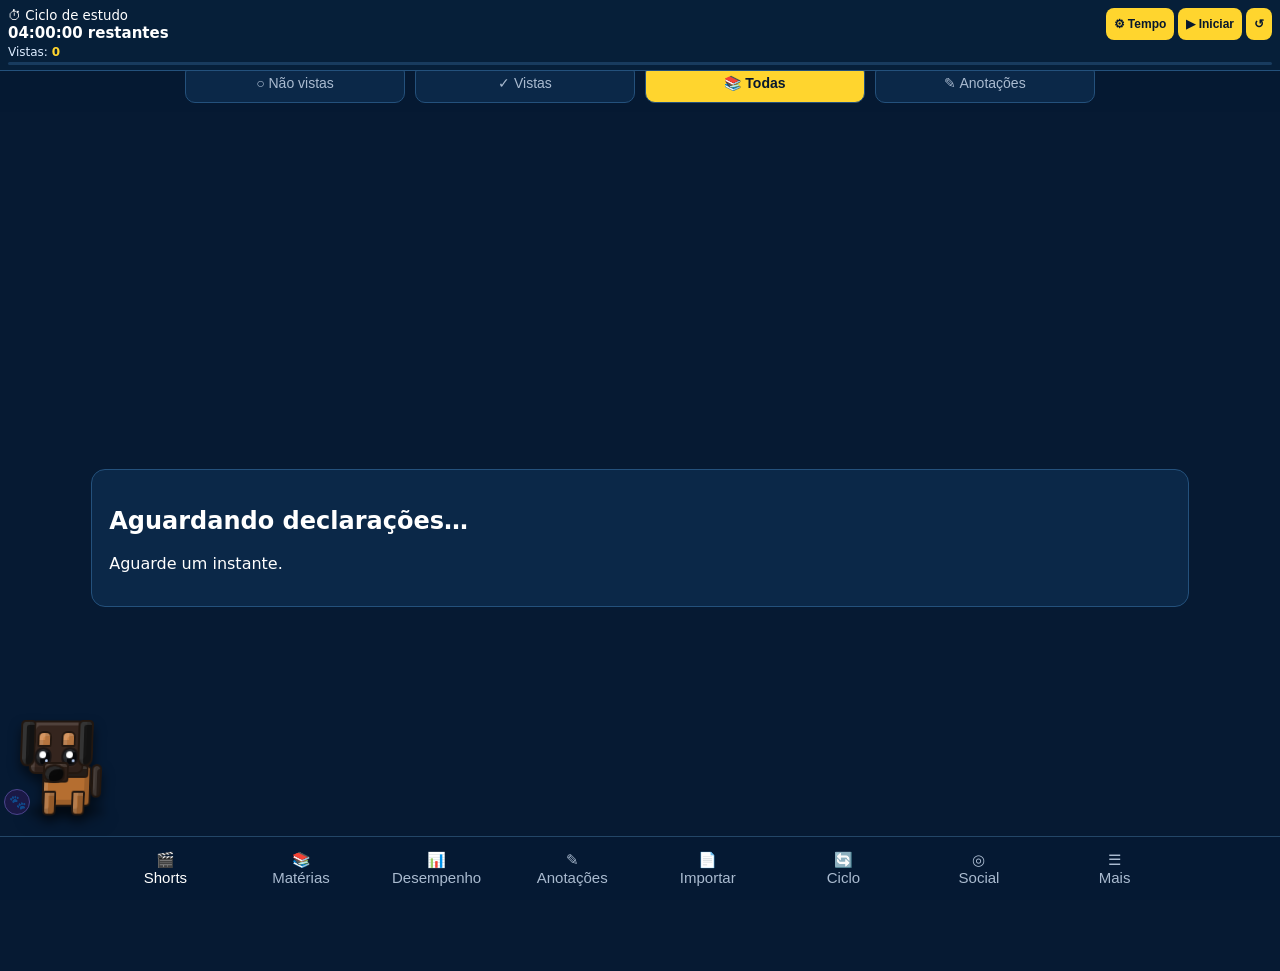
==== index.html @ 4db8ea78 "Ativa mascote animado V99 na Roleta" ====
<!doctype html><html lang="pt-BR"><head><meta charset="utf-8"><meta name="viewport" content="width=device-width,initial-scale=1"><meta name="theme-color" content="#071a33"><link rel="manifest" href="manifest.webmanifest?v=46"><link rel="icon" href="icon-192.svg" type="image/svg+xml"><link rel="apple-touch-icon" href="icon-192.svg"><title>Roleta dos Preguiçosos</title><style>*{box-sizing:border-box}body{margin:0;background:#020b17;color:#fff;font:15px system-ui}.app{max-width:560px;margin:auto;min-height:100vh;background:#061a33}.top{position:fixed;z-index:3;top:0;width:min(560px,100%);padding:15px;background:#061a33ee;display:flex;justify-content:space-between}.top b{color:#ffd52e}.top small{text-align:right}.feed{height:100vh;overflow:hidden;overscroll-behavior:contain;touch-action:pan-y}.q{min-height:100vh;padding:92px 18px 76px;display:flex;flex-direction:column;justify-content:center}.tag{color:#75c9ff;font-weight:800;font-size:12px}.topic{color:#aabbd0;margin:6px 0 18px}.q h1{font-size:17px;line-height:1.34;max-height:42vh;overflow:auto}.opt,.card{border-radius:14px}.opt{border:1px solid #24517c;background:#0b2848;color:#fff;padding:13px;text-align:left;margin:5px 0}.opt.ok{background:#0d6b46!important;border:2px solid #43e09d}.opt.no{background:#7a2635!important;border:2px solid #ff7188}.feedback{margin-top:10px;background:#0d2948;padding:12px;border-radius:14px;max-height:25vh;overflow:auto}.star{background:none;border:0;color:#ffd52e;margin-top:8px}.panel{padding:75px 16px 85px}.card{background:#0b2848;border:1px solid #24517c;padding:14px;margin:10px 0}.grid{display:grid;grid-template-columns:1fr 1fr;gap:10px}.metric strong{font-size:24px;display:block}.hidden{display:none!important}.feedfilter{position:fixed;z-index:3;top:48px;width:min(560px,100%);display:flex;gap:6px;padding:7px 12px;background:#061a33ee}.feedfilter button{flex:1;border:1px solid #24517c;background:#0b2848;color:#aabbd0;padding:8px 4px;border-radius:10px;font-size:12px}.feedfilter button.on{background:#ffd52e;color:#07182e;font-weight:900}.action{width:100%;border:1px solid #24517c;background:#0b2848;color:#fff;padding:13px;border-radius:12px;font-weight:700}nav{position:fixed;z-index:4;bottom:0;width:min(560px,100%);display:flex;justify-content:space-around;background:#061a33f5;border-top:1px solid #234667;padding:8px}nav button{background:none;border:0;color:#aabbd0;font-size:11px}nav button.on{color:#fff}#cycleTimerDone{display:none;position:fixed;inset:0;z-index:9999;background:rgba(0,8,18,.92);align-items:center;justify-content:center;padding:22px}#cycleTimerDone.show{display:flex}#cycleTimerDoneBox{width:min(440px,100%);background:#08233e;border:2px solid #43e09d;border-radius:20px;padding:26px 18px;text-align:center}.cycleFinalGrid{display:grid;grid-template-columns:repeat(3,1fr);gap:8px;margin:18px 0}.cycleFinalMetric{background:#0b2848;border:1px solid #24517c;border-radius:12px;padding:12px 5px}.cycleFinalMetric strong{display:block;font-size:25px;color:#ffd52e}.cycleFinalTime{margin:12px 0 20px;color:#dcecff}#cycleTimerDoneBox button{padding:12px 14px;margin:4px;border:0;border-radius:10px;background:#ffd52e;color:#07182e;font-weight:800}@media print{body{background:#fff;color:#000}.app>*{display:none!important}#printArea{display:block!important;background:#fff;color:#000;padding:20px}.print-q{break-inside:avoid;border-bottom:1px solid #aaa;padding:12px 0}}#legislacao{padding-bottom:130px!important}#legislacao .lei-check{appearance:none;-webkit-appearance:none;display:inline-grid;place-content:center;vertical-align:middle;width:29px;height:29px;min-width:29px;border:2px solid #ffd52e;border-radius:7px;background:#061a33;margin:0 10px 0 0;cursor:pointer}#legislacao .lei-check:checked{background:#ffd52e;border-color:#ffd52e}#legislacao .lei-check:checked:after{content:"✓";font-size:22px;font-weight:900;color:#061a33}#legislacao .card p{line-height:1.7;margin:17px 0}#importar input[type=file]{display:block;width:100%;padding:16px 8px;margin:16px 0;border:2px dashed #ffd52e;border-radius:10px;background:#0b2848;color:white}#importar button{padding:12px;margin:8px 5px 8px 0}#importar pre{max-height:300px;overflow:auto;overflow-wrap:anywhere}nav{overflow-x:auto}nav button{min-width:65px}#legislacao .lei-check{opacity:1!important;visibility:visible!important}</style><link rel="stylesheet" href="tablet.css?v=72"><style id="notes-layout-fix">#notesPanel{min-height:100dvh;padding-bottom:calc(115px + env(safe-area-inset-bottom,0px));overflow-x:hidden}#notesPanel .card{min-width:0;max-width:100%;overflow-wrap:anywhere;word-break:normal}#notesPanel .card p{max-width:100%;white-space:pre-wrap;overflow-wrap:anywhere;word-break:break-word}#notesPanel .card button{max-width:100%}.app>nav{position:fixed!important;bottom:0!important;z-index:120!important;display:flex!important;visibility:visible!important;left:max(0px,calc((100% - 560px)/2));width:min(560px,100%)!important;overflow-x:auto;overscroll-behavior-x:contain}#notesPanel.hidden{display:none!important}@media(min-width:700px){.app>nav{left:max(0px,calc((100% - 1000px)/2));width:min(1000px,100%)!important}}@media(min-width:1100px){.app>nav{left:0;width:100%!important}}@media(orientation:landscape) and (max-height:700px){.app>nav{left:0;width:100%!important}}</style><style>.short-header{display:flex;align-items:center;justify-content:space-between;gap:10px;flex-wrap:wrap}.short-header .visto-inline{position:fixed!important;right:max(22px,calc((100vw - 1000px)/2 + 22px));bottom:calc(135px + env(safe-area-inset-bottom,0px));z-index:130!important;width:76px!important;height:76px!important;min-width:76px!important;max-width:76px!important;padding:8px!important;margin:0!important;border-radius:50%!important;display:flex!important;align-items:center;justify-content:center;text-align:center;line-height:1.2;font-size:12px!important;flex-shrink:0;box-shadow:0 4px 18px #0009;background:#ffda42!important;color:#071b34!important;border:2px solid #f4c32a!important}.short-header .tag{min-width:0;overflow-wrap:anywhere}@media(max-width:420px){.short-header .visto-inline{min-width:76px!important;font-size:12px!important}}</style><style>#dailyGoalDashboard progress{accent-color:#ffdb43}#dailyGoalDashboard .action{margin-top:8px}#dailyGoalShort{display:none!important}</style><style>#socialArtificial{display:none!important}</style></head><body><div class="app"><div class="top"><b>ROLETA DOS PREGUIÇOSOS</b><small>ROLETA • V66<br><span id="totalQuestions">0 declarações</span></small></div><div id="feedFilter" class="feedfilter"><button id="fp" onclick="setFeedMode('pending')">○ Não vistas</button><button id="fr" onclick="setFeedMode('resolved')">✓ Vistas</button><button id="fa" class="on" onclick="setFeedMode('all')">📚 Todas</button><button id="frev" onclick="setFeedMode('review')">✎ Anotações</button></div><div id="dailyGoalShort" aria-live="polite"></div><main id="feed" class="feed"><section class="q"><div class="card"><h2>Aguardando documentos para o banco declarativo…</h2></div></section></main><section id="subjectsPanel" class="panel hidden"><h2>Matérias</h2></section><section id="stats" class="panel hidden"><h2>📊 Desempenho</h2><div id="dailyGoalDashboard" class="card"></div><div class="grid"><div class="card metric"><strong id="an">0</strong>vistas</div><div class="card metric"><strong id="ac">0</strong>declarações</div><div class="card metric"><strong id="rt">0%</strong>progresso</div><div class="card metric"><strong id="fv">0</strong>anotações</div></div><div class="card" id="bs"></div></section><section id="notesPanel" class="panel hidden"><h2>Anotações</h2><p id="notesCount"></p><button class="action" onclick="printShortNotes()">Imprimir anotações</button><div id="notesList"></div></section><section id="importar" class="panel hidden"><h2>Importar documentos</h2><p>Envie um PDF com texto selecionável, DOCX ou TXT. Confira antes de gerar os Shorts. Os dados permanecem neste aparelho.</p><input id="importFile" type="file" accept=".txt,.md,.docx,.pdf"><button class="action" onclick="previewImport()">Ler e conferir documento</button><p id="importStatus"></p><pre id="importPreview" style="white-space:pre-wrap"></pre><label><input id="importReplace" type="checkbox" checked> Substituir banco local</label><button id="importConfirm" class="action" onclick="confirmImport()" disabled>Confirmar e gerar Shorts</button><p id="importCount"></p><h3>PDFs e bancos importados</h3><div id="importBanks"></div><button onclick="clearLocalImports()">Excluir todas as importações locais</button></section><section id="legislacao" class="panel hidden"><h2>Ciclo de estudos</h2><div id="cycleEditor"></div></section><section id="socialPanel" class="panel hidden"><h2>Comunidade</h2><div id="socialRoot"></div></section><section id="more" class="panel hidden"><h2>☰ Mais</h2><div class="card"><b>ℹ️ Roleta dos Preguiçosos</b><p>Aplicativo de estudo em formato de Shorts.</p><p id="bankInfo">Carregando banco…</p></div></section><section id="printArea" class="hidden"></section><nav><button id="nf" class="on" onclick="tab('feed')">🎬<br>Shorts</button><button id="nsub" onclick="openSubjectDashboard()">📚<br>Matérias</button><button id="nst" onclick="tab('stats')">📊<br>Desempenho</button><button id="nnotes" onclick="tab('notesPanel')">✎<br>Anotações</button><button id="nimp" onclick="tab('importar')">📄<br>Importar</button><button id="nleg" onclick="tab('legislacao')">🔄<br>Ciclo</button><button id="nsocial" onclick="tab(&apos;socialPanel&apos;)">◎<br>Social</button><button id="nmo" onclick="tab('more')">☰<br>Mais</button></nav></div><div id="cycleTimerDone"><div id="cycleTimerDoneBox"><div style="font-size:50px">⏰</div><h2>TEMPO DO CICLO ENCERRADO</h2><div class="cycleFinalGrid"><div class="cycleFinalMetric"><strong id="cycleFinalResolved">0</strong>Marcadas</div><div class="cycleFinalMetric"><strong id="cycleFinalCorrect">0</strong>Vistas</div><div class="cycleFinalMetric"><strong id="cycleFinalWrong">0</strong>—</div></div><div class="cycleFinalTime">Tempo estudado: <b id="cycleFinalTime">00:00:00</b></div><button id="cycleTimerFinish">✓ Encerrar ciclo</button><button id="cycleTimerNew">▶ Novo ciclo</button></div></div><script>(function(){const flag='roleta-banco-declarativo-reset-20261013';try{if(localStorage.getItem(flag)==='1')return;for(const k of Object.keys(localStorage)){if(k.startsWith('sefaz-hipotetico-')||k==='roleta-vistos-v1')localStorage.removeItem(k)}localStorage.setItem(flag,'1')}catch(e){console.warn('Não foi possível zerar histórico local',e)}})();</script><script>const KEY='sefaz-hipotetico-state-v1';window.Q=[];function state(){try{return Object.assign({answers:{},fav:{}},JSON.parse(localStorage.getItem(KEY)||'{}'))}catch(e){return{answers:{},fav:{}}}}function save(s){localStorage.setItem(KEY,JSON.stringify(s))}function esc(s){return String(s||'').replace(/[&<>"']/g,c=>({'&':'&amp;','<':'&lt;','>':'&gt;','"':'&quot;',"'":'&#39;'}[c]))}function stats(){let s=state(),v={};try{v=JSON.parse(localStorage.getItem('roleta-vistos-v1')||'{}')}catch(_){}let n=Object.values(v).filter(Boolean).length;document.getElementById('an').textContent=n;document.getElementById('ac').textContent=window.Q.length;document.getElementById('rt').textContent=window.Q.length?Math.round(n/window.Q.length*100)+'%':'0%';document.getElementById('fv').textContent=Object.values(JSON.parse(localStorage.getItem('roleta-anotacoes-v1')||'{}')).filter(Boolean).length;window.drawDailyGoal?.();document.getElementById('bs').innerHTML='<b>Banco carregado nesta sessão</b><p>'+window.Q.length+' declarações carregadas.</p>'}function tab(id){const tabs={feed:'nf',stats:'nst',more:'nmo',subjectsPanel:'nsub',legislacao:'nleg',importar:'nimp',notesPanel:'nnotes',socialPanel:'nsocial'};if(!Object.hasOwn(tabs,id))return;for(const key of Object.keys(tabs))document.getElementById(key)?.classList.toggle('hidden',key!==id);document.getElementById('feedFilter')?.classList.toggle('hidden',id!=='feed');for(const [key,navId] of Object.entries(tabs))document.getElementById(navId)?.classList.toggle('on',key===id);document.querySelector('.app')?.setAttribute('data-active-tab',id);if(id==='stats')stats();if(id==='socialPanel')window.renderSocial?.();if(id==='legislacao')window.renderEditableCycle?.();if(id==='notesPanel')window.renderNotesTab?.()}async function ensureAllQuestions(){while(await window.loadMoreQuestionData?.()){}return window.Q||[]}async function printWrongQuestions(){const info=document.getElementById('wrongPrintInfo');if(info)info.textContent='Preparando questões erradas…';const all=await ensureAllQuestions(),s=state(),wrong=all.filter(q=>s.answers[String(q.id)]&&s.answers[String(q.id)].correct===false),area=document.getElementById('printArea');if(!area)return;if(!wrong.length){if(info)info.textContent='Nenhuma questão errada registrada.';return}area.innerHTML='<h1>Roleta dos Preguiçosos — Questões erradas</h1><p>Total: '+wrong.length+'</p>'+wrong.map((q,i)=>'<div class="print-q"><small>'+(i+1)+' • '+esc(q.s||q.subject||'')+'</small><h3>'+esc(q.q||q.question||'')+'</h3><p><b>Gabarito: '+(Boolean(q.a??q.answer)?'CERTO':'ERRADO')+'</b></p><p>'+esc(q.c||q.comment||'')+'</p></div>').join('');area.classList.remove('hidden');if(info)info.textContent=wrong.length+' questão(ões) errada(s) preparada(s).';setTimeout(()=>{window.print();area.classList.add('hidden')},50)}</script><script src="performance.js?v=89"></script><script src="notes-tab.js?v=85"></script><script src="import-storage.js?v=78"></script><script src="import-documents.js?v=87"></script><script src="sharded-bank.js?v=78"></script><script src="filter-visibility.js?v=11"></script><script src="cycle-timer.js?v=57"></script><script src="backup.js?v=57"></script><script src="offline.js?v=58"></script><script src="pwa.js?v=46"></script><script src="study-features.js?v=91"></script><script>window.addEventListener('DOMContentLoaded',()=>window.loadBank?.());</script><script>document.querySelectorAll('.lei-check').forEach(c=>{const k='roleta-lei-ok-'+c.dataset.lei;c.checked=localStorage.getItem(k)==='1';c.addEventListener('change',()=>{localStorage.setItem(k,c.checked?'1':'0');c.parentElement.style.opacity=c.checked?'.65':'1'});c.parentElement.style.opacity=c.checked?'.65':'1'});</script><script src="cycle-editor.js?v=93"></script><script src="social.js?v=94"></script><script src="ai-users.js?v=96"></script><script src="social-universe.js?v=98"></script><script src="mascot-3d.js?v=99"></script></body></html>
---- tablet.css ----
/* Otimização global do feed: questões fora da tela não precisam ser renderizadas imediatamente. */
.q{content-visibility:auto;contain-intrinsic-size:auto 100vh}
/* Layout tablet: regras abaixo só entram em telas >= 700px. O celular permanece intacto. */
@media (min-width:700px){
  body{font-size:16px}
  .app{max-width:1000px}
  .top,.feedfilter,nav{width:min(1000px,100%)}
  .top{padding:16px 22px;align-items:center}
  .top b{font-size:18px}
  .top small{font-size:14px}
  .feedfilter{top:54px;padding:9px 22px;gap:10px}
  .feedfilter button{padding:11px 10px;font-size:14px}
  .q{padding:132px 24px 98px;max-width:950px;margin:0 auto;justify-content:center}
  .q h1{font-size:27px;line-height:1.28;max-width:920px;margin-bottom:22px}
  .tag{font-size:14px}
  .topic{font-size:16px;margin-bottom:18px}
  .opt{padding:15px 18px;margin:7px 0;font-size:16px;line-height:1.32}
  .feedback{padding:17px 19px;font-size:16px;line-height:1.42}
  .star{font-size:15px;padding:10px}
  .panel{padding:82px 28px 100px;max-width:950px;margin:0 auto}
  .panel h2{font-size:27px}
  .card{padding:17px;margin:12px 0}
  .grid{gap:13px}
  input,textarea,select{padding:13px;font-size:16px}
  button.primary{padding:15px;font-size:16px}
  nav{padding:9px 18px}
  nav button{font-size:13px;min-width:72px;padding:5px 8px}
  .reaction{margin:7px 0 12px}
}
@media (min-width:1000px) and (orientation:landscape){
  .app{max-width:1080px}
  .top,.feedfilter,nav{width:min(1080px,100%)}
  .q{max-width:1020px;padding-left:28px;padding-right:28px}
  .panel{max-width:1020px}
  .q h1{font-size:28px;line-height:1.27;max-width:980px}
  .opt{font-size:16px;padding:14px 18px}
}

/* Layout horizontal para celular com PWA instalado. */
@media (orientation:landscape) and (max-height:600px){
  .app{max-width:none;width:100%;min-height:100dvh}
  .top,.feedfilter,nav{width:100%;max-width:none}
  .top{padding:5px 16px;min-height:35px;align-items:center}
  .top small{font-size:10px}
  .feedfilter{top:36px;padding:3px 12px}
  .feedfilter button{padding:5px 4px}
  .feed{height:100dvh}
  .q{min-height:100dvh;padding:76px 20px 48px;max-width:980px;margin:auto;justify-content:center}
  .q h1{font-size:clamp(15px,2.7vw,21px);line-height:1.25;max-height:30dvh;overflow:auto;margin:5px 0}
  .topic{margin:2px 0 5px}
  .opt{padding:7px 12px;margin:3px 0}
  .feedback{max-height:22dvh;padding:8px;overflow:auto}
  .panel{padding:65px 18px 60px;max-width:980px;margin:auto}
  nav{padding:3px 8px}
  nav button{font-size:10px}
  #simModal{padding:8px 18px!important}
  #simBody{max-width:850px!important;padding-top:0!important}
  #simBody h2{font-size:17px!important;margin:5px 0}
  #simBody .opt{display:inline-block;width:48%;margin-right:1%}
  #simBody .action{padding:8px}
  #simBody p{margin:6px 0}
}

/* Celular deitado: ocupar toda a area web, sem coluna estreita central. */
@media (orientation:landscape) and (max-height:700px){
 html,body{width:100%;margin:0;overflow-x:hidden}
 .app{width:100%!important;max-width:100%!important;margin:0!important;min-height:100dvh}
 .top,.feedfilter,nav{left:0!important;right:0!important;width:100%!important;max-width:100%!important}
 .q{width:100%!important;max-width:none!important;margin:0!important;padding-left:clamp(12px,2vw,28px)!important;padding-right:clamp(12px,2vw,28px)!important}
 .q h1{max-width:none!important}
 .panel{width:100%!important;max-width:none!important;margin:0!important;padding-left:clamp(12px,2vw,28px)!important;padding-right:clamp(12px,2vw,28px)!important}
 #cycleTimer{width:100%!important;max-width:none!important}
 #simBody{max-width:100%!important}
}

@media (orientation:landscape) and (max-height:700px){#cycleTimer{position:relative!important;top:auto!important}.top,.feedfilter{position:relative!important;top:auto!important}.feed{height:calc(100dvh - 180px)!important;min-height:130px}.q{height:100%!important;min-height:100%!important;overflow-y:auto!important;justify-content:flex-start!important;padding:10px 16px 75px!important}.q h1{font-size:17px!important;line-height:1.25!important;max-height:none!important;overflow:visible!important;margin:7px 0!important}.q .topic{font-size:13px!important;margin:3px 0!important}.q .opt{font-size:14px!important;padding:7px 12px!important;margin:3px 0!important}.q .feedback{font-size:13px!important;max-height:none!important;overflow:visible!important;padding:9px!important}.panel{padding:12px 16px 75px!important;max-height:calc(100dvh - 150px);overflow-y:auto}nav{z-index:100!important}}

/* Correcao de sobreposicao em tela horizontal */
@media (orientation:landscape) and (max-height:700px){.q{height:100dvh;overflow-y:auto!important;justify-content:flex-start!important;padding-top:100px!important;padding-bottom:75px!important}.q h1{font-size:16px!important;line-height:1.23!important;max-height:none!important;overflow:visible!important}.q .feedback{font-size:12px!important;max-height:none!important;overflow:visible!important}.q .opt{font-size:14px!important;padding:6px 10px!important}.q .topic{font-size:13px!important}}

/* V38: isolamento do feed, leitura dos comentarios e controles sem sobreposicao. */
@media (orientation:landscape) and (max-height:700px){.app{width:100%!important;max-width:none!important}.top{display:none!important}#cycleTimer{position:relative!important;top:auto!important;z-index:5!important}.feedfilter{position:relative!important;top:auto!important;z-index:4!important}.feed{height:calc(100dvh - 155px)!important;overflow:hidden!important}.q{height:100%!important;min-height:0!important;overflow-y:auto!important;overscroll-behavior:contain!important;touch-action:pan-y!important;justify-content:flex-start!important;padding:12px 16px 58px!important;content-visibility:visible!important}.q h1{font-size:16px!important;line-height:1.22!important;max-height:none!important;overflow:visible!important;margin:5px 0 8px!important}.q .feedback{font-size:12px!important;line-height:1.32!important;max-height:none!important;overflow:visible!important;padding:9px 12px!important}.q .topic{font-size:13px!important;margin:3px 0 7px!important}.q .opt{font-size:14px!important;padding:7px 12px!important;margin:3px 0!important}.panel{padding:12px 16px 65px!important;max-height:none!important;overflow-y:auto!important}nav{min-height:43px!important;z-index:100!important}}

@media (orientation:landscape) and (max-height:700px){.app>main.hidden,.app>section.hidden,#feedFilter.hidden{display:none!important}.q{height:100%!important;min-height:0!important;overflow-y:auto!important;padding:10px 14px 65px!important;justify-content:flex-start!important}.q h1{font-size:16px!important;max-height:none!important;overflow:visible!important}.q .feedback{font-size:12px!important;max-height:none!important;overflow:visible!important}.panel:not(.hidden){overflow-y:auto!important;max-height:calc(100dvh - 120px)!important}}

/* V45: layout integral em coluna vertical, inclusive tablets. */
.app{width:100%!important;max-width:560px!important;margin-inline:auto!important}.top,.feedfilter,nav{width:min(560px,100%)!important;max-width:560px!important}.video-scroll{width:100%!important}.video-short{width:100%!important;max-width:560px!important;margin-inline:auto!important}.video-short video{max-width:100%!important;object-fit:contain!important}@media(min-width:700px){.q,.panel{max-width:560px!important;margin-inline:auto!important}.q h1{font-size:20px!important}.opt{font-size:16px!important}}@media(orientation:landscape) and (max-height:700px){.app{max-width:560px!important}.top{display:flex!important;position:fixed!important}.feedfilter{position:fixed!important;top:48px!important}.feed{height:100dvh!important}.q{min-height:100dvh!important;height:100dvh!important;padding:95px 16px 75px!important}.panel{padding:75px 16px 85px!important;max-height:100dvh!important}#videosPanel{height:100dvh!important}}

/* V72: desktop amplo. Nao altera celular nem tablet estreito. */
@media (min-width:1100px) and (min-height:750px){
  html,body{width:100%;overflow-x:hidden}
  .app{width:100%!important;max-width:100%!important;margin:0!important;min-height:100vh}
  .top,.feedfilter,nav{width:100%!important;max-width:none!important;left:0;right:0}
  .top{padding-inline:clamp(24px,4vw,90px)}
  .feedfilter{justify-content:center;padding-inline:clamp(24px,4vw,90px)}
  .feedfilter button{flex:0 1 220px}
  .panel{width:calc(100% - 80px)!important;max-width:1500px!important;margin-inline:auto!important;padding:125px clamp(24px,3vw,60px) 120px!important}
  .panel .card{padding:24px}
  .panel .grid{grid-template-columns:repeat(3,minmax(0,1fr));gap:20px}
  .q{width:calc(100% - 80px)!important;max-width:1250px!important;margin-inline:auto!important;padding-inline:clamp(24px,4vw,70px)!important}
  .q h1{font-size:clamp(23px,2vw,32px)!important;max-width:none!important}
  nav{display:flex;justify-content:center;gap:clamp(16px,2vw,42px)}
  nav button{min-width:110px;font-size:15px}
  #cycleTimer{width:100%!important;max-width:none!important}
}
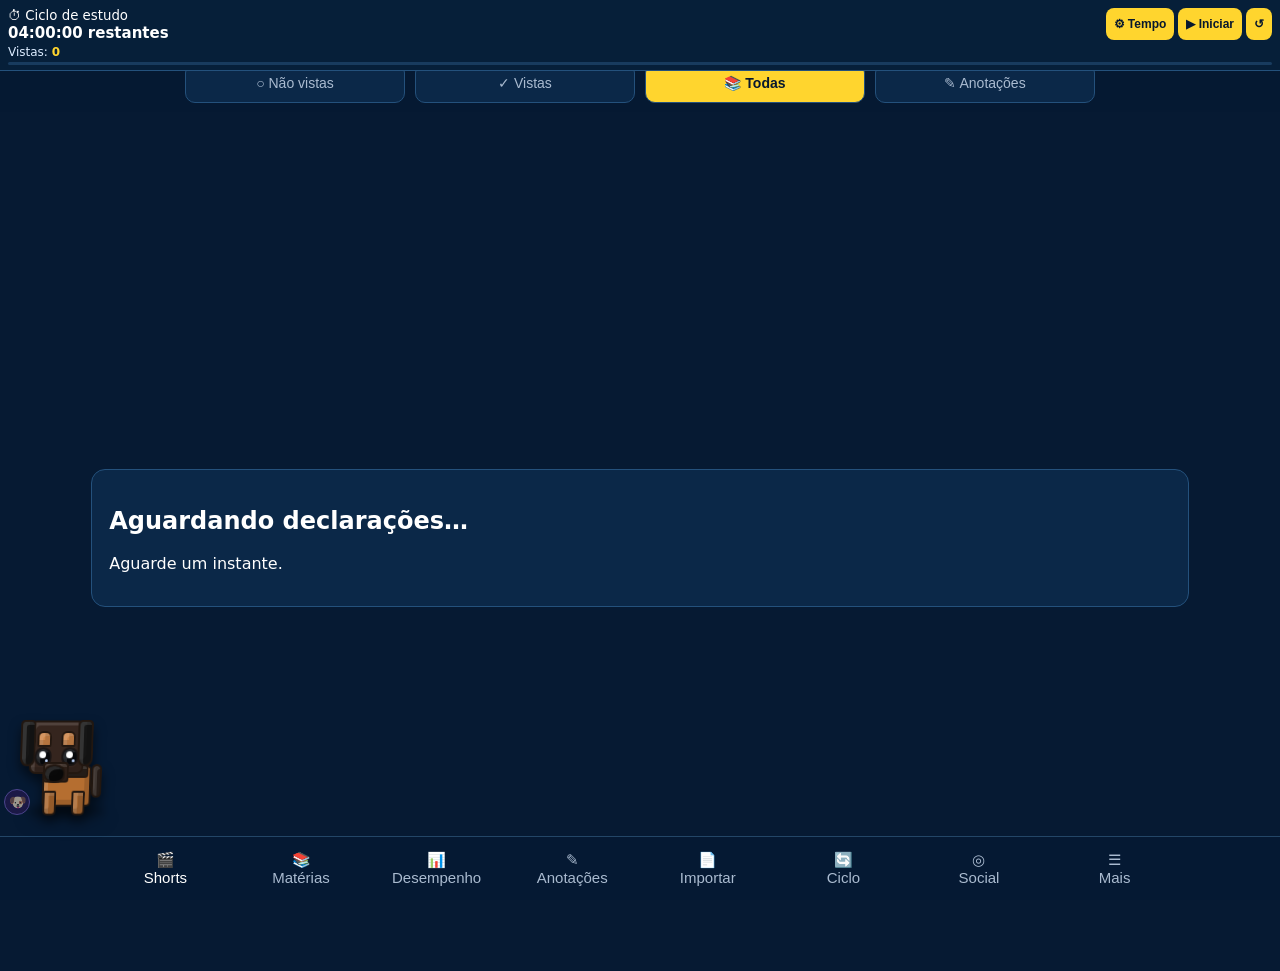
==== commit b8958006: "Forca recarga do mascote corrigido V100" ====
--- a/index.html
+++ b/index.html
@@ -1 +1 @@
-<!doctype html><html lang="pt-BR"><head><meta charset="utf-8"><meta name="viewport" content="width=device-width,initial-scale=1"><meta name="theme-color" content="#071a33"><link rel="manifest" href="manifest.webmanifest?v=46"><link rel="icon" href="icon-192.svg" type="image/svg+xml"><link rel="apple-touch-icon" href="icon-192.svg"><title>Roleta dos Preguiçosos</title><style>*{box-sizing:border-box}body{margin:0;background:#020b17;color:#fff;font:15px system-ui}.app{max-width:560px;margin:auto;min-height:100vh;background:#061a33}.top{position:fixed;z-index:3;top:0;width:min(560px,100%);padding:15px;background:#061a33ee;display:flex;justify-content:space-between}.top b{color:#ffd52e}.top small{text-align:right}.feed{height:100vh;overflow:hidden;overscroll-behavior:contain;touch-action:pan-y}.q{min-height:100vh;padding:92px 18px 76px;display:flex;flex-direction:column;justify-content:center}.tag{color:#75c9ff;font-weight:800;font-size:12px}.topic{color:#aabbd0;margin:6px 0 18px}.q h1{font-size:17px;line-height:1.34;max-height:42vh;overflow:auto}.opt,.card{border-radius:14px}.opt{border:1px solid #24517c;background:#0b2848;color:#fff;padding:13px;text-align:left;margin:5px 0}.opt.ok{background:#0d6b46!important;border:2px solid #43e09d}.opt.no{background:#7a2635!important;border:2px solid #ff7188}.feedback{margin-top:10px;background:#0d2948;padding:12px;border-radius:14px;max-height:25vh;overflow:auto}.star{background:none;border:0;color:#ffd52e;margin-top:8px}.panel{padding:75px 16px 85px}.card{background:#0b2848;border:1px solid #24517c;padding:14px;margin:10px 0}.grid{display:grid;grid-template-columns:1fr 1fr;gap:10px}.metric strong{font-size:24px;display:block}.hidden{display:none!important}.feedfilter{position:fixed;z-index:3;top:48px;width:min(560px,100%);display:flex;gap:6px;padding:7px 12px;background:#061a33ee}.feedfilter button{flex:1;border:1px solid #24517c;background:#0b2848;color:#aabbd0;padding:8px 4px;border-radius:10px;font-size:12px}.feedfilter button.on{background:#ffd52e;color:#07182e;font-weight:900}.action{width:100%;border:1px solid #24517c;background:#0b2848;color:#fff;padding:13px;border-radius:12px;font-weight:700}nav{position:fixed;z-index:4;bottom:0;width:min(560px,100%);display:flex;justify-content:space-around;background:#061a33f5;border-top:1px solid #234667;padding:8px}nav button{background:none;border:0;color:#aabbd0;font-size:11px}nav button.on{color:#fff}#cycleTimerDone{display:none;position:fixed;inset:0;z-index:9999;background:rgba(0,8,18,.92);align-items:center;justify-content:center;padding:22px}#cycleTimerDone.show{display:flex}#cycleTimerDoneBox{width:min(440px,100%);background:#08233e;border:2px solid #43e09d;border-radius:20px;padding:26px 18px;text-align:center}.cycleFinalGrid{display:grid;grid-template-columns:repeat(3,1fr);gap:8px;margin:18px 0}.cycleFinalMetric{background:#0b2848;border:1px solid #24517c;border-radius:12px;padding:12px 5px}.cycleFinalMetric strong{display:block;font-size:25px;color:#ffd52e}.cycleFinalTime{margin:12px 0 20px;color:#dcecff}#cycleTimerDoneBox button{padding:12px 14px;margin:4px;border:0;border-radius:10px;background:#ffd52e;color:#07182e;font-weight:800}@media print{body{background:#fff;color:#000}.app>*{display:none!important}#printArea{display:block!important;background:#fff;color:#000;padding:20px}.print-q{break-inside:avoid;border-bottom:1px solid #aaa;padding:12px 0}}#legislacao{padding-bottom:130px!important}#legislacao .lei-check{appearance:none;-webkit-appearance:none;display:inline-grid;place-content:center;vertical-align:middle;width:29px;height:29px;min-width:29px;border:2px solid #ffd52e;border-radius:7px;background:#061a33;margin:0 10px 0 0;cursor:pointer}#legislacao .lei-check:checked{background:#ffd52e;border-color:#ffd52e}#legislacao .lei-check:checked:after{content:"✓";font-size:22px;font-weight:900;color:#061a33}#legislacao .card p{line-height:1.7;margin:17px 0}#importar input[type=file]{display:block;width:100%;padding:16px 8px;margin:16px 0;border:2px dashed #ffd52e;border-radius:10px;background:#0b2848;color:white}#importar button{padding:12px;margin:8px 5px 8px 0}#importar pre{max-height:300px;overflow:auto;overflow-wrap:anywhere}nav{overflow-x:auto}nav button{min-width:65px}#legislacao .lei-check{opacity:1!important;visibility:visible!important}</style><link rel="stylesheet" href="tablet.css?v=72"><style id="notes-layout-fix">#notesPanel{min-height:100dvh;padding-bottom:calc(115px + env(safe-area-inset-bottom,0px));overflow-x:hidden}#notesPanel .card{min-width:0;max-width:100%;overflow-wrap:anywhere;word-break:normal}#notesPanel .card p{max-width:100%;white-space:pre-wrap;overflow-wrap:anywhere;word-break:break-word}#notesPanel .card button{max-width:100%}.app>nav{position:fixed!important;bottom:0!important;z-index:120!important;display:flex!important;visibility:visible!important;left:max(0px,calc((100% - 560px)/2));width:min(560px,100%)!important;overflow-x:auto;overscroll-behavior-x:contain}#notesPanel.hidden{display:none!important}@media(min-width:700px){.app>nav{left:max(0px,calc((100% - 1000px)/2));width:min(1000px,100%)!important}}@media(min-width:1100px){.app>nav{left:0;width:100%!important}}@media(orientation:landscape) and (max-height:700px){.app>nav{left:0;width:100%!important}}</style><style>.short-header{display:flex;align-items:center;justify-content:space-between;gap:10px;flex-wrap:wrap}.short-header .visto-inline{position:fixed!important;right:max(22px,calc((100vw - 1000px)/2 + 22px));bottom:calc(135px + env(safe-area-inset-bottom,0px));z-index:130!important;width:76px!important;height:76px!important;min-width:76px!important;max-width:76px!important;padding:8px!important;margin:0!important;border-radius:50%!important;display:flex!important;align-items:center;justify-content:center;text-align:center;line-height:1.2;font-size:12px!important;flex-shrink:0;box-shadow:0 4px 18px #0009;background:#ffda42!important;color:#071b34!important;border:2px solid #f4c32a!important}.short-header .tag{min-width:0;overflow-wrap:anywhere}@media(max-width:420px){.short-header .visto-inline{min-width:76px!important;font-size:12px!important}}</style><style>#dailyGoalDashboard progress{accent-color:#ffdb43}#dailyGoalDashboard .action{margin-top:8px}#dailyGoalShort{display:none!important}</style><style>#socialArtificial{display:none!important}</style></head><body><div class="app"><div class="top"><b>ROLETA DOS PREGUIÇOSOS</b><small>ROLETA • V66<br><span id="totalQuestions">0 declarações</span></small></div><div id="feedFilter" class="feedfilter"><button id="fp" onclick="setFeedMode('pending')">○ Não vistas</button><button id="fr" onclick="setFeedMode('resolved')">✓ Vistas</button><button id="fa" class="on" onclick="setFeedMode('all')">📚 Todas</button><button id="frev" onclick="setFeedMode('review')">✎ Anotações</button></div><div id="dailyGoalShort" aria-live="polite"></div><main id="feed" class="feed"><section class="q"><div class="card"><h2>Aguardando documentos para o banco declarativo…</h2></div></section></main><section id="subjectsPanel" class="panel hidden"><h2>Matérias</h2></section><section id="stats" class="panel hidden"><h2>📊 Desempenho</h2><div id="dailyGoalDashboard" class="card"></div><div class="grid"><div class="card metric"><strong id="an">0</strong>vistas</div><div class="card metric"><strong id="ac">0</strong>declarações</div><div class="card metric"><strong id="rt">0%</strong>progresso</div><div class="card metric"><strong id="fv">0</strong>anotações</div></div><div class="card" id="bs"></div></section><section id="notesPanel" class="panel hidden"><h2>Anotações</h2><p id="notesCount"></p><button class="action" onclick="printShortNotes()">Imprimir anotações</button><div id="notesList"></div></section><section id="importar" class="panel hidden"><h2>Importar documentos</h2><p>Envie um PDF com texto selecionável, DOCX ou TXT. Confira antes de gerar os Shorts. Os dados permanecem neste aparelho.</p><input id="importFile" type="file" accept=".txt,.md,.docx,.pdf"><button class="action" onclick="previewImport()">Ler e conferir documento</button><p id="importStatus"></p><pre id="importPreview" style="white-space:pre-wrap"></pre><label><input id="importReplace" type="checkbox" checked> Substituir banco local</label><button id="importConfirm" class="action" onclick="confirmImport()" disabled>Confirmar e gerar Shorts</button><p id="importCount"></p><h3>PDFs e bancos importados</h3><div id="importBanks"></div><button onclick="clearLocalImports()">Excluir todas as importações locais</button></section><section id="legislacao" class="panel hidden"><h2>Ciclo de estudos</h2><div id="cycleEditor"></div></section><section id="socialPanel" class="panel hidden"><h2>Comunidade</h2><div id="socialRoot"></div></section><section id="more" class="panel hidden"><h2>☰ Mais</h2><div class="card"><b>ℹ️ Roleta dos Preguiçosos</b><p>Aplicativo de estudo em formato de Shorts.</p><p id="bankInfo">Carregando banco…</p></div></section><section id="printArea" class="hidden"></section><nav><button id="nf" class="on" onclick="tab('feed')">🎬<br>Shorts</button><button id="nsub" onclick="openSubjectDashboard()">📚<br>Matérias</button><button id="nst" onclick="tab('stats')">📊<br>Desempenho</button><button id="nnotes" onclick="tab('notesPanel')">✎<br>Anotações</button><button id="nimp" onclick="tab('importar')">📄<br>Importar</button><button id="nleg" onclick="tab('legislacao')">🔄<br>Ciclo</button><button id="nsocial" onclick="tab(&apos;socialPanel&apos;)">◎<br>Social</button><button id="nmo" onclick="tab('more')">☰<br>Mais</button></nav></div><div id="cycleTimerDone"><div id="cycleTimerDoneBox"><div style="font-size:50px">⏰</div><h2>TEMPO DO CICLO ENCERRADO</h2><div class="cycleFinalGrid"><div class="cycleFinalMetric"><strong id="cycleFinalResolved">0</strong>Marcadas</div><div class="cycleFinalMetric"><strong id="cycleFinalCorrect">0</strong>Vistas</div><div class="cycleFinalMetric"><strong id="cycleFinalWrong">0</strong>—</div></div><div class="cycleFinalTime">Tempo estudado: <b id="cycleFinalTime">00:00:00</b></div><button id="cycleTimerFinish">✓ Encerrar ciclo</button><button id="cycleTimerNew">▶ Novo ciclo</button></div></div><script>(function(){const flag='roleta-banco-declarativo-reset-20261013';try{if(localStorage.getItem(flag)==='1')return;for(const k of Object.keys(localStorage)){if(k.startsWith('sefaz-hipotetico-')||k==='roleta-vistos-v1')localStorage.removeItem(k)}localStorage.setItem(flag,'1')}catch(e){console.warn('Não foi possível zerar histórico local',e)}})();</script><script>const KEY='sefaz-hipotetico-state-v1';window.Q=[];function state(){try{return Object.assign({answers:{},fav:{}},JSON.parse(localStorage.getItem(KEY)||'{}'))}catch(e){return{answers:{},fav:{}}}}function save(s){localStorage.setItem(KEY,JSON.stringify(s))}function esc(s){return String(s||'').replace(/[&<>"']/g,c=>({'&':'&amp;','<':'&lt;','>':'&gt;','"':'&quot;',"'":'&#39;'}[c]))}function stats(){let s=state(),v={};try{v=JSON.parse(localStorage.getItem('roleta-vistos-v1')||'{}')}catch(_){}let n=Object.values(v).filter(Boolean).length;document.getElementById('an').textContent=n;document.getElementById('ac').textContent=window.Q.length;document.getElementById('rt').textContent=window.Q.length?Math.round(n/window.Q.length*100)+'%':'0%';document.getElementById('fv').textContent=Object.values(JSON.parse(localStorage.getItem('roleta-anotacoes-v1')||'{}')).filter(Boolean).length;window.drawDailyGoal?.();document.getElementById('bs').innerHTML='<b>Banco carregado nesta sessão</b><p>'+window.Q.length+' declarações carregadas.</p>'}function tab(id){const tabs={feed:'nf',stats:'nst',more:'nmo',subjectsPanel:'nsub',legislacao:'nleg',importar:'nimp',notesPanel:'nnotes',socialPanel:'nsocial'};if(!Object.hasOwn(tabs,id))return;for(const key of Object.keys(tabs))document.getElementById(key)?.classList.toggle('hidden',key!==id);document.getElementById('feedFilter')?.classList.toggle('hidden',id!=='feed');for(const [key,navId] of Object.entries(tabs))document.getElementById(navId)?.classList.toggle('on',key===id);document.querySelector('.app')?.setAttribute('data-active-tab',id);if(id==='stats')stats();if(id==='socialPanel')window.renderSocial?.();if(id==='legislacao')window.renderEditableCycle?.();if(id==='notesPanel')window.renderNotesTab?.()}async function ensureAllQuestions(){while(await window.loadMoreQuestionData?.()){}return window.Q||[]}async function printWrongQuestions(){const info=document.getElementById('wrongPrintInfo');if(info)info.textContent='Preparando questões erradas…';const all=await ensureAllQuestions(),s=state(),wrong=all.filter(q=>s.answers[String(q.id)]&&s.answers[String(q.id)].correct===false),area=document.getElementById('printArea');if(!area)return;if(!wrong.length){if(info)info.textContent='Nenhuma questão errada registrada.';return}area.innerHTML='<h1>Roleta dos Preguiçosos — Questões erradas</h1><p>Total: '+wrong.length+'</p>'+wrong.map((q,i)=>'<div class="print-q"><small>'+(i+1)+' • '+esc(q.s||q.subject||'')+'</small><h3>'+esc(q.q||q.question||'')+'</h3><p><b>Gabarito: '+(Boolean(q.a??q.answer)?'CERTO':'ERRADO')+'</b></p><p>'+esc(q.c||q.comment||'')+'</p></div>').join('');area.classList.remove('hidden');if(info)info.textContent=wrong.length+' questão(ões) errada(s) preparada(s).';setTimeout(()=>{window.print();area.classList.add('hidden')},50)}</script><script src="performance.js?v=89"></script><script src="notes-tab.js?v=85"></script><script src="import-storage.js?v=78"></script><script src="import-documents.js?v=87"></script><script src="sharded-bank.js?v=78"></script><script src="filter-visibility.js?v=11"></script><script src="cycle-timer.js?v=57"></script><script src="backup.js?v=57"></script><script src="offline.js?v=58"></script><script src="pwa.js?v=46"></script><script src="study-features.js?v=91"></script><script>window.addEventListener('DOMContentLoaded',()=>window.loadBank?.());</script><script>document.querySelectorAll('.lei-check').forEach(c=>{const k='roleta-lei-ok-'+c.dataset.lei;c.checked=localStorage.getItem(k)==='1';c.addEventListener('change',()=>{localStorage.setItem(k,c.checked?'1':'0');c.parentElement.style.opacity=c.checked?'.65':'1'});c.parentElement.style.opacity=c.checked?'.65':'1'});</script><script src="cycle-editor.js?v=93"></script><script src="social.js?v=94"></script><script src="ai-users.js?v=96"></script><script src="social-universe.js?v=98"></script><script src="mascot-3d.js?v=99"></script></body></html>+<!doctype html><html lang="pt-BR"><head><meta charset="utf-8"><meta name="viewport" content="width=device-width,initial-scale=1"><meta name="theme-color" content="#071a33"><link rel="manifest" href="manifest.webmanifest?v=46"><link rel="icon" href="icon-192.svg" type="image/svg+xml"><link rel="apple-touch-icon" href="icon-192.svg"><title>Roleta dos Preguiçosos</title><style>*{box-sizing:border-box}body{margin:0;background:#020b17;color:#fff;font:15px system-ui}.app{max-width:560px;margin:auto;min-height:100vh;background:#061a33}.top{position:fixed;z-index:3;top:0;width:min(560px,100%);padding:15px;background:#061a33ee;display:flex;justify-content:space-between}.top b{color:#ffd52e}.top small{text-align:right}.feed{height:100vh;overflow:hidden;overscroll-behavior:contain;touch-action:pan-y}.q{min-height:100vh;padding:92px 18px 76px;display:flex;flex-direction:column;justify-content:center}.tag{color:#75c9ff;font-weight:800;font-size:12px}.topic{color:#aabbd0;margin:6px 0 18px}.q h1{font-size:17px;line-height:1.34;max-height:42vh;overflow:auto}.opt,.card{border-radius:14px}.opt{border:1px solid #24517c;background:#0b2848;color:#fff;padding:13px;text-align:left;margin:5px 0}.opt.ok{background:#0d6b46!important;border:2px solid #43e09d}.opt.no{background:#7a2635!important;border:2px solid #ff7188}.feedback{margin-top:10px;background:#0d2948;padding:12px;border-radius:14px;max-height:25vh;overflow:auto}.star{background:none;border:0;color:#ffd52e;margin-top:8px}.panel{padding:75px 16px 85px}.card{background:#0b2848;border:1px solid #24517c;padding:14px;margin:10px 0}.grid{display:grid;grid-template-columns:1fr 1fr;gap:10px}.metric strong{font-size:24px;display:block}.hidden{display:none!important}.feedfilter{position:fixed;z-index:3;top:48px;width:min(560px,100%);display:flex;gap:6px;padding:7px 12px;background:#061a33ee}.feedfilter button{flex:1;border:1px solid #24517c;background:#0b2848;color:#aabbd0;padding:8px 4px;border-radius:10px;font-size:12px}.feedfilter button.on{background:#ffd52e;color:#07182e;font-weight:900}.action{width:100%;border:1px solid #24517c;background:#0b2848;color:#fff;padding:13px;border-radius:12px;font-weight:700}nav{position:fixed;z-index:4;bottom:0;width:min(560px,100%);display:flex;justify-content:space-around;background:#061a33f5;border-top:1px solid #234667;padding:8px}nav button{background:none;border:0;color:#aabbd0;font-size:11px}nav button.on{color:#fff}#cycleTimerDone{display:none;position:fixed;inset:0;z-index:9999;background:rgba(0,8,18,.92);align-items:center;justify-content:center;padding:22px}#cycleTimerDone.show{display:flex}#cycleTimerDoneBox{width:min(440px,100%);background:#08233e;border:2px solid #43e09d;border-radius:20px;padding:26px 18px;text-align:center}.cycleFinalGrid{display:grid;grid-template-columns:repeat(3,1fr);gap:8px;margin:18px 0}.cycleFinalMetric{background:#0b2848;border:1px solid #24517c;border-radius:12px;padding:12px 5px}.cycleFinalMetric strong{display:block;font-size:25px;color:#ffd52e}.cycleFinalTime{margin:12px 0 20px;color:#dcecff}#cycleTimerDoneBox button{padding:12px 14px;margin:4px;border:0;border-radius:10px;background:#ffd52e;color:#07182e;font-weight:800}@media print{body{background:#fff;color:#000}.app>*{display:none!important}#printArea{display:block!important;background:#fff;color:#000;padding:20px}.print-q{break-inside:avoid;border-bottom:1px solid #aaa;padding:12px 0}}#legislacao{padding-bottom:130px!important}#legislacao .lei-check{appearance:none;-webkit-appearance:none;display:inline-grid;place-content:center;vertical-align:middle;width:29px;height:29px;min-width:29px;border:2px solid #ffd52e;border-radius:7px;background:#061a33;margin:0 10px 0 0;cursor:pointer}#legislacao .lei-check:checked{background:#ffd52e;border-color:#ffd52e}#legislacao .lei-check:checked:after{content:"✓";font-size:22px;font-weight:900;color:#061a33}#legislacao .card p{line-height:1.7;margin:17px 0}#importar input[type=file]{display:block;width:100%;padding:16px 8px;margin:16px 0;border:2px dashed #ffd52e;border-radius:10px;background:#0b2848;color:white}#importar button{padding:12px;margin:8px 5px 8px 0}#importar pre{max-height:300px;overflow:auto;overflow-wrap:anywhere}nav{overflow-x:auto}nav button{min-width:65px}#legislacao .lei-check{opacity:1!important;visibility:visible!important}</style><link rel="stylesheet" href="tablet.css?v=72"><style id="notes-layout-fix">#notesPanel{min-height:100dvh;padding-bottom:calc(115px + env(safe-area-inset-bottom,0px));overflow-x:hidden}#notesPanel .card{min-width:0;max-width:100%;overflow-wrap:anywhere;word-break:normal}#notesPanel .card p{max-width:100%;white-space:pre-wrap;overflow-wrap:anywhere;word-break:break-word}#notesPanel .card button{max-width:100%}.app>nav{position:fixed!important;bottom:0!important;z-index:120!important;display:flex!important;visibility:visible!important;left:max(0px,calc((100% - 560px)/2));width:min(560px,100%)!important;overflow-x:auto;overscroll-behavior-x:contain}#notesPanel.hidden{display:none!important}@media(min-width:700px){.app>nav{left:max(0px,calc((100% - 1000px)/2));width:min(1000px,100%)!important}}@media(min-width:1100px){.app>nav{left:0;width:100%!important}}@media(orientation:landscape) and (max-height:700px){.app>nav{left:0;width:100%!important}}</style><style>.short-header{display:flex;align-items:center;justify-content:space-between;gap:10px;flex-wrap:wrap}.short-header .visto-inline{position:fixed!important;right:max(22px,calc((100vw - 1000px)/2 + 22px));bottom:calc(135px + env(safe-area-inset-bottom,0px));z-index:130!important;width:76px!important;height:76px!important;min-width:76px!important;max-width:76px!important;padding:8px!important;margin:0!important;border-radius:50%!important;display:flex!important;align-items:center;justify-content:center;text-align:center;line-height:1.2;font-size:12px!important;flex-shrink:0;box-shadow:0 4px 18px #0009;background:#ffda42!important;color:#071b34!important;border:2px solid #f4c32a!important}.short-header .tag{min-width:0;overflow-wrap:anywhere}@media(max-width:420px){.short-header .visto-inline{min-width:76px!important;font-size:12px!important}}</style><style>#dailyGoalDashboard progress{accent-color:#ffdb43}#dailyGoalDashboard .action{margin-top:8px}#dailyGoalShort{display:none!important}</style><style>#socialArtificial{display:none!important}</style></head><body><div class="app"><div class="top"><b>ROLETA DOS PREGUIÇOSOS</b><small>ROLETA • V66<br><span id="totalQuestions">0 declarações</span></small></div><div id="feedFilter" class="feedfilter"><button id="fp" onclick="setFeedMode('pending')">○ Não vistas</button><button id="fr" onclick="setFeedMode('resolved')">✓ Vistas</button><button id="fa" class="on" onclick="setFeedMode('all')">📚 Todas</button><button id="frev" onclick="setFeedMode('review')">✎ Anotações</button></div><div id="dailyGoalShort" aria-live="polite"></div><main id="feed" class="feed"><section class="q"><div class="card"><h2>Aguardando documentos para o banco declarativo…</h2></div></section></main><section id="subjectsPanel" class="panel hidden"><h2>Matérias</h2></section><section id="stats" class="panel hidden"><h2>📊 Desempenho</h2><div id="dailyGoalDashboard" class="card"></div><div class="grid"><div class="card metric"><strong id="an">0</strong>vistas</div><div class="card metric"><strong id="ac">0</strong>declarações</div><div class="card metric"><strong id="rt">0%</strong>progresso</div><div class="card metric"><strong id="fv">0</strong>anotações</div></div><div class="card" id="bs"></div></section><section id="notesPanel" class="panel hidden"><h2>Anotações</h2><p id="notesCount"></p><button class="action" onclick="printShortNotes()">Imprimir anotações</button><div id="notesList"></div></section><section id="importar" class="panel hidden"><h2>Importar documentos</h2><p>Envie um PDF com texto selecionável, DOCX ou TXT. Confira antes de gerar os Shorts. Os dados permanecem neste aparelho.</p><input id="importFile" type="file" accept=".txt,.md,.docx,.pdf"><button class="action" onclick="previewImport()">Ler e conferir documento</button><p id="importStatus"></p><pre id="importPreview" style="white-space:pre-wrap"></pre><label><input id="importReplace" type="checkbox" checked> Substituir banco local</label><button id="importConfirm" class="action" onclick="confirmImport()" disabled>Confirmar e gerar Shorts</button><p id="importCount"></p><h3>PDFs e bancos importados</h3><div id="importBanks"></div><button onclick="clearLocalImports()">Excluir todas as importações locais</button></section><section id="legislacao" class="panel hidden"><h2>Ciclo de estudos</h2><div id="cycleEditor"></div></section><section id="socialPanel" class="panel hidden"><h2>Comunidade</h2><div id="socialRoot"></div></section><section id="more" class="panel hidden"><h2>☰ Mais</h2><div class="card"><b>ℹ️ Roleta dos Preguiçosos</b><p>Aplicativo de estudo em formato de Shorts.</p><p id="bankInfo">Carregando banco…</p></div></section><section id="printArea" class="hidden"></section><nav><button id="nf" class="on" onclick="tab('feed')">🎬<br>Shorts</button><button id="nsub" onclick="openSubjectDashboard()">📚<br>Matérias</button><button id="nst" onclick="tab('stats')">📊<br>Desempenho</button><button id="nnotes" onclick="tab('notesPanel')">✎<br>Anotações</button><button id="nimp" onclick="tab('importar')">📄<br>Importar</button><button id="nleg" onclick="tab('legislacao')">🔄<br>Ciclo</button><button id="nsocial" onclick="tab(&apos;socialPanel&apos;)">◎<br>Social</button><button id="nmo" onclick="tab('more')">☰<br>Mais</button></nav></div><div id="cycleTimerDone"><div id="cycleTimerDoneBox"><div style="font-size:50px">⏰</div><h2>TEMPO DO CICLO ENCERRADO</h2><div class="cycleFinalGrid"><div class="cycleFinalMetric"><strong id="cycleFinalResolved">0</strong>Marcadas</div><div class="cycleFinalMetric"><strong id="cycleFinalCorrect">0</strong>Vistas</div><div class="cycleFinalMetric"><strong id="cycleFinalWrong">0</strong>—</div></div><div class="cycleFinalTime">Tempo estudado: <b id="cycleFinalTime">00:00:00</b></div><button id="cycleTimerFinish">✓ Encerrar ciclo</button><button id="cycleTimerNew">▶ Novo ciclo</button></div></div><script>(function(){const flag='roleta-banco-declarativo-reset-20261013';try{if(localStorage.getItem(flag)==='1')return;for(const k of Object.keys(localStorage)){if(k.startsWith('sefaz-hipotetico-')||k==='roleta-vistos-v1')localStorage.removeItem(k)}localStorage.setItem(flag,'1')}catch(e){console.warn('Não foi possível zerar histórico local',e)}})();</script><script>const KEY='sefaz-hipotetico-state-v1';window.Q=[];function state(){try{return Object.assign({answers:{},fav:{}},JSON.parse(localStorage.getItem(KEY)||'{}'))}catch(e){return{answers:{},fav:{}}}}function save(s){localStorage.setItem(KEY,JSON.stringify(s))}function esc(s){return String(s||'').replace(/[&<>"']/g,c=>({'&':'&amp;','<':'&lt;','>':'&gt;','"':'&quot;',"'":'&#39;'}[c]))}function stats(){let s=state(),v={};try{v=JSON.parse(localStorage.getItem('roleta-vistos-v1')||'{}')}catch(_){}let n=Object.values(v).filter(Boolean).length;document.getElementById('an').textContent=n;document.getElementById('ac').textContent=window.Q.length;document.getElementById('rt').textContent=window.Q.length?Math.round(n/window.Q.length*100)+'%':'0%';document.getElementById('fv').textContent=Object.values(JSON.parse(localStorage.getItem('roleta-anotacoes-v1')||'{}')).filter(Boolean).length;window.drawDailyGoal?.();document.getElementById('bs').innerHTML='<b>Banco carregado nesta sessão</b><p>'+window.Q.length+' declarações carregadas.</p>'}function tab(id){const tabs={feed:'nf',stats:'nst',more:'nmo',subjectsPanel:'nsub',legislacao:'nleg',importar:'nimp',notesPanel:'nnotes',socialPanel:'nsocial'};if(!Object.hasOwn(tabs,id))return;for(const key of Object.keys(tabs))document.getElementById(key)?.classList.toggle('hidden',key!==id);document.getElementById('feedFilter')?.classList.toggle('hidden',id!=='feed');for(const [key,navId] of Object.entries(tabs))document.getElementById(navId)?.classList.toggle('on',key===id);document.querySelector('.app')?.setAttribute('data-active-tab',id);if(id==='stats')stats();if(id==='socialPanel')window.renderSocial?.();if(id==='legislacao')window.renderEditableCycle?.();if(id==='notesPanel')window.renderNotesTab?.()}async function ensureAllQuestions(){while(await window.loadMoreQuestionData?.()){}return window.Q||[]}async function printWrongQuestions(){const info=document.getElementById('wrongPrintInfo');if(info)info.textContent='Preparando questões erradas…';const all=await ensureAllQuestions(),s=state(),wrong=all.filter(q=>s.answers[String(q.id)]&&s.answers[String(q.id)].correct===false),area=document.getElementById('printArea');if(!area)return;if(!wrong.length){if(info)info.textContent='Nenhuma questão errada registrada.';return}area.innerHTML='<h1>Roleta dos Preguiçosos — Questões erradas</h1><p>Total: '+wrong.length+'</p>'+wrong.map((q,i)=>'<div class="print-q"><small>'+(i+1)+' • '+esc(q.s||q.subject||'')+'</small><h3>'+esc(q.q||q.question||'')+'</h3><p><b>Gabarito: '+(Boolean(q.a??q.answer)?'CERTO':'ERRADO')+'</b></p><p>'+esc(q.c||q.comment||'')+'</p></div>').join('');area.classList.remove('hidden');if(info)info.textContent=wrong.length+' questão(ões) errada(s) preparada(s).';setTimeout(()=>{window.print();area.classList.add('hidden')},50)}</script><script src="performance.js?v=89"></script><script src="notes-tab.js?v=85"></script><script src="import-storage.js?v=78"></script><script src="import-documents.js?v=87"></script><script src="sharded-bank.js?v=78"></script><script src="filter-visibility.js?v=11"></script><script src="cycle-timer.js?v=57"></script><script src="backup.js?v=57"></script><script src="offline.js?v=58"></script><script src="pwa.js?v=46"></script><script src="study-features.js?v=91"></script><script>window.addEventListener('DOMContentLoaded',()=>window.loadBank?.());</script><script>document.querySelectorAll('.lei-check').forEach(c=>{const k='roleta-lei-ok-'+c.dataset.lei;c.checked=localStorage.getItem(k)==='1';c.addEventListener('change',()=>{localStorage.setItem(k,c.checked?'1':'0');c.parentElement.style.opacity=c.checked?'.65':'1'});c.parentElement.style.opacity=c.checked?'.65':'1'});</script><script src="cycle-editor.js?v=93"></script><script src="social.js?v=94"></script><script src="ai-users.js?v=96"></script><script src="social-universe.js?v=98"></script><script src="mascot-3d.js?v=100"></script></body></html>
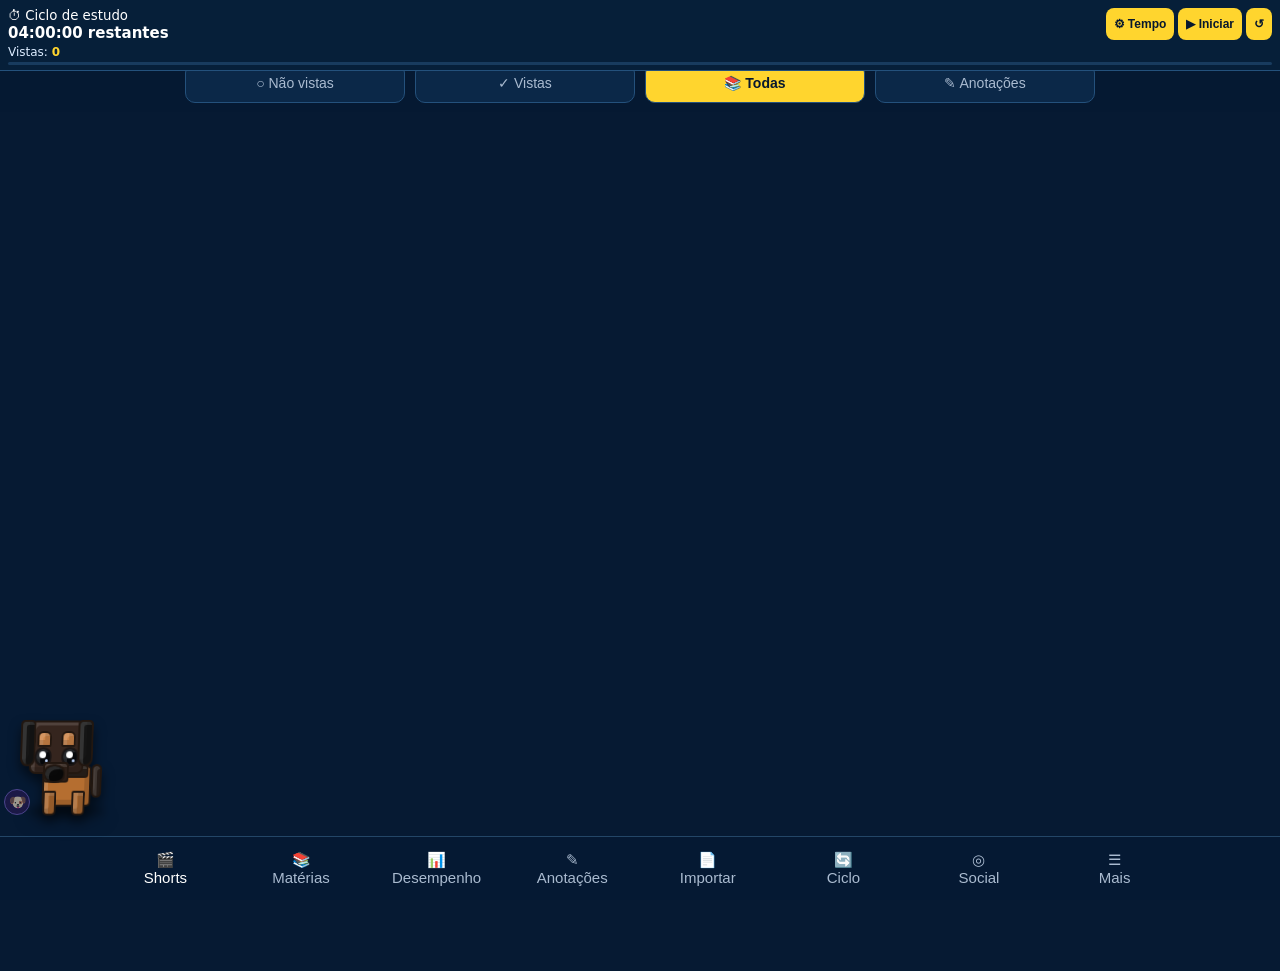
==== commit 37673029: "Ativa mascote faminto V102" ====
--- a/index.html
+++ b/index.html
@@ -1 +1 @@
-<!doctype html><html lang="pt-BR"><head><meta charset="utf-8"><meta name="viewport" content="width=device-width,initial-scale=1"><meta name="theme-color" content="#071a33"><link rel="manifest" href="manifest.webmanifest?v=46"><link rel="icon" href="icon-192.svg" type="image/svg+xml"><link rel="apple-touch-icon" href="icon-192.svg"><title>Roleta dos Preguiçosos</title><style>*{box-sizing:border-box}body{margin:0;background:#020b17;color:#fff;font:15px system-ui}.app{max-width:560px;margin:auto;min-height:100vh;background:#061a33}.top{position:fixed;z-index:3;top:0;width:min(560px,100%);padding:15px;background:#061a33ee;display:flex;justify-content:space-between}.top b{color:#ffd52e}.top small{text-align:right}.feed{height:100vh;overflow:hidden;overscroll-behavior:contain;touch-action:pan-y}.q{min-height:100vh;padding:92px 18px 76px;display:flex;flex-direction:column;justify-content:center}.tag{color:#75c9ff;font-weight:800;font-size:12px}.topic{color:#aabbd0;margin:6px 0 18px}.q h1{font-size:17px;line-height:1.34;max-height:42vh;overflow:auto}.opt,.card{border-radius:14px}.opt{border:1px solid #24517c;background:#0b2848;color:#fff;padding:13px;text-align:left;margin:5px 0}.opt.ok{background:#0d6b46!important;border:2px solid #43e09d}.opt.no{background:#7a2635!important;border:2px solid #ff7188}.feedback{margin-top:10px;background:#0d2948;padding:12px;border-radius:14px;max-height:25vh;overflow:auto}.star{background:none;border:0;color:#ffd52e;margin-top:8px}.panel{padding:75px 16px 85px}.card{background:#0b2848;border:1px solid #24517c;padding:14px;margin:10px 0}.grid{display:grid;grid-template-columns:1fr 1fr;gap:10px}.metric strong{font-size:24px;display:block}.hidden{display:none!important}.feedfilter{position:fixed;z-index:3;top:48px;width:min(560px,100%);display:flex;gap:6px;padding:7px 12px;background:#061a33ee}.feedfilter button{flex:1;border:1px solid #24517c;background:#0b2848;color:#aabbd0;padding:8px 4px;border-radius:10px;font-size:12px}.feedfilter button.on{background:#ffd52e;color:#07182e;font-weight:900}.action{width:100%;border:1px solid #24517c;background:#0b2848;color:#fff;padding:13px;border-radius:12px;font-weight:700}nav{position:fixed;z-index:4;bottom:0;width:min(560px,100%);display:flex;justify-content:space-around;background:#061a33f5;border-top:1px solid #234667;padding:8px}nav button{background:none;border:0;color:#aabbd0;font-size:11px}nav button.on{color:#fff}#cycleTimerDone{display:none;position:fixed;inset:0;z-index:9999;background:rgba(0,8,18,.92);align-items:center;justify-content:center;padding:22px}#cycleTimerDone.show{display:flex}#cycleTimerDoneBox{width:min(440px,100%);background:#08233e;border:2px solid #43e09d;border-radius:20px;padding:26px 18px;text-align:center}.cycleFinalGrid{display:grid;grid-template-columns:repeat(3,1fr);gap:8px;margin:18px 0}.cycleFinalMetric{background:#0b2848;border:1px solid #24517c;border-radius:12px;padding:12px 5px}.cycleFinalMetric strong{display:block;font-size:25px;color:#ffd52e}.cycleFinalTime{margin:12px 0 20px;color:#dcecff}#cycleTimerDoneBox button{padding:12px 14px;margin:4px;border:0;border-radius:10px;background:#ffd52e;color:#07182e;font-weight:800}@media print{body{background:#fff;color:#000}.app>*{display:none!important}#printArea{display:block!important;background:#fff;color:#000;padding:20px}.print-q{break-inside:avoid;border-bottom:1px solid #aaa;padding:12px 0}}#legislacao{padding-bottom:130px!important}#legislacao .lei-check{appearance:none;-webkit-appearance:none;display:inline-grid;place-content:center;vertical-align:middle;width:29px;height:29px;min-width:29px;border:2px solid #ffd52e;border-radius:7px;background:#061a33;margin:0 10px 0 0;cursor:pointer}#legislacao .lei-check:checked{background:#ffd52e;border-color:#ffd52e}#legislacao .lei-check:checked:after{content:"✓";font-size:22px;font-weight:900;color:#061a33}#legislacao .card p{line-height:1.7;margin:17px 0}#importar input[type=file]{display:block;width:100%;padding:16px 8px;margin:16px 0;border:2px dashed #ffd52e;border-radius:10px;background:#0b2848;color:white}#importar button{padding:12px;margin:8px 5px 8px 0}#importar pre{max-height:300px;overflow:auto;overflow-wrap:anywhere}nav{overflow-x:auto}nav button{min-width:65px}#legislacao .lei-check{opacity:1!important;visibility:visible!important}</style><link rel="stylesheet" href="tablet.css?v=72"><style id="notes-layout-fix">#notesPanel{min-height:100dvh;padding-bottom:calc(115px + env(safe-area-inset-bottom,0px));overflow-x:hidden}#notesPanel .card{min-width:0;max-width:100%;overflow-wrap:anywhere;word-break:normal}#notesPanel .card p{max-width:100%;white-space:pre-wrap;overflow-wrap:anywhere;word-break:break-word}#notesPanel .card button{max-width:100%}.app>nav{position:fixed!important;bottom:0!important;z-index:120!important;display:flex!important;visibility:visible!important;left:max(0px,calc((100% - 560px)/2));width:min(560px,100%)!important;overflow-x:auto;overscroll-behavior-x:contain}#notesPanel.hidden{display:none!important}@media(min-width:700px){.app>nav{left:max(0px,calc((100% - 1000px)/2));width:min(1000px,100%)!important}}@media(min-width:1100px){.app>nav{left:0;width:100%!important}}@media(orientation:landscape) and (max-height:700px){.app>nav{left:0;width:100%!important}}</style><style>.short-header{display:flex;align-items:center;justify-content:space-between;gap:10px;flex-wrap:wrap}.short-header .visto-inline{position:fixed!important;right:max(22px,calc((100vw - 1000px)/2 + 22px));bottom:calc(135px + env(safe-area-inset-bottom,0px));z-index:130!important;width:76px!important;height:76px!important;min-width:76px!important;max-width:76px!important;padding:8px!important;margin:0!important;border-radius:50%!important;display:flex!important;align-items:center;justify-content:center;text-align:center;line-height:1.2;font-size:12px!important;flex-shrink:0;box-shadow:0 4px 18px #0009;background:#ffda42!important;color:#071b34!important;border:2px solid #f4c32a!important}.short-header .tag{min-width:0;overflow-wrap:anywhere}@media(max-width:420px){.short-header .visto-inline{min-width:76px!important;font-size:12px!important}}</style><style>#dailyGoalDashboard progress{accent-color:#ffdb43}#dailyGoalDashboard .action{margin-top:8px}#dailyGoalShort{display:none!important}</style><style>#socialArtificial{display:none!important}</style></head><body><div class="app"><div class="top"><b>ROLETA DOS PREGUIÇOSOS</b><small>ROLETA • V66<br><span id="totalQuestions">0 declarações</span></small></div><div id="feedFilter" class="feedfilter"><button id="fp" onclick="setFeedMode('pending')">○ Não vistas</button><button id="fr" onclick="setFeedMode('resolved')">✓ Vistas</button><button id="fa" class="on" onclick="setFeedMode('all')">📚 Todas</button><button id="frev" onclick="setFeedMode('review')">✎ Anotações</button></div><div id="dailyGoalShort" aria-live="polite"></div><main id="feed" class="feed"><section class="q"><div class="card"><h2>Aguardando documentos para o banco declarativo…</h2></div></section></main><section id="subjectsPanel" class="panel hidden"><h2>Matérias</h2></section><section id="stats" class="panel hidden"><h2>📊 Desempenho</h2><div id="dailyGoalDashboard" class="card"></div><div class="grid"><div class="card metric"><strong id="an">0</strong>vistas</div><div class="card metric"><strong id="ac">0</strong>declarações</div><div class="card metric"><strong id="rt">0%</strong>progresso</div><div class="card metric"><strong id="fv">0</strong>anotações</div></div><div class="card" id="bs"></div></section><section id="notesPanel" class="panel hidden"><h2>Anotações</h2><p id="notesCount"></p><button class="action" onclick="printShortNotes()">Imprimir anotações</button><div id="notesList"></div></section><section id="importar" class="panel hidden"><h2>Importar documentos</h2><p>Envie um PDF com texto selecionável, DOCX ou TXT. Confira antes de gerar os Shorts. Os dados permanecem neste aparelho.</p><input id="importFile" type="file" accept=".txt,.md,.docx,.pdf"><button class="action" onclick="previewImport()">Ler e conferir documento</button><p id="importStatus"></p><pre id="importPreview" style="white-space:pre-wrap"></pre><label><input id="importReplace" type="checkbox" checked> Substituir banco local</label><button id="importConfirm" class="action" onclick="confirmImport()" disabled>Confirmar e gerar Shorts</button><p id="importCount"></p><h3>PDFs e bancos importados</h3><div id="importBanks"></div><button onclick="clearLocalImports()">Excluir todas as importações locais</button></section><section id="legislacao" class="panel hidden"><h2>Ciclo de estudos</h2><div id="cycleEditor"></div></section><section id="socialPanel" class="panel hidden"><h2>Comunidade</h2><div id="socialRoot"></div></section><section id="more" class="panel hidden"><h2>☰ Mais</h2><div class="card"><b>ℹ️ Roleta dos Preguiçosos</b><p>Aplicativo de estudo em formato de Shorts.</p><p id="bankInfo">Carregando banco…</p></div></section><section id="printArea" class="hidden"></section><nav><button id="nf" class="on" onclick="tab('feed')">🎬<br>Shorts</button><button id="nsub" onclick="openSubjectDashboard()">📚<br>Matérias</button><button id="nst" onclick="tab('stats')">📊<br>Desempenho</button><button id="nnotes" onclick="tab('notesPanel')">✎<br>Anotações</button><button id="nimp" onclick="tab('importar')">📄<br>Importar</button><button id="nleg" onclick="tab('legislacao')">🔄<br>Ciclo</button><button id="nsocial" onclick="tab(&apos;socialPanel&apos;)">◎<br>Social</button><button id="nmo" onclick="tab('more')">☰<br>Mais</button></nav></div><div id="cycleTimerDone"><div id="cycleTimerDoneBox"><div style="font-size:50px">⏰</div><h2>TEMPO DO CICLO ENCERRADO</h2><div class="cycleFinalGrid"><div class="cycleFinalMetric"><strong id="cycleFinalResolved">0</strong>Marcadas</div><div class="cycleFinalMetric"><strong id="cycleFinalCorrect">0</strong>Vistas</div><div class="cycleFinalMetric"><strong id="cycleFinalWrong">0</strong>—</div></div><div class="cycleFinalTime">Tempo estudado: <b id="cycleFinalTime">00:00:00</b></div><button id="cycleTimerFinish">✓ Encerrar ciclo</button><button id="cycleTimerNew">▶ Novo ciclo</button></div></div><script>(function(){const flag='roleta-banco-declarativo-reset-20261013';try{if(localStorage.getItem(flag)==='1')return;for(const k of Object.keys(localStorage)){if(k.startsWith('sefaz-hipotetico-')||k==='roleta-vistos-v1')localStorage.removeItem(k)}localStorage.setItem(flag,'1')}catch(e){console.warn('Não foi possível zerar histórico local',e)}})();</script><script>const KEY='sefaz-hipotetico-state-v1';window.Q=[];function state(){try{return Object.assign({answers:{},fav:{}},JSON.parse(localStorage.getItem(KEY)||'{}'))}catch(e){return{answers:{},fav:{}}}}function save(s){localStorage.setItem(KEY,JSON.stringify(s))}function esc(s){return String(s||'').replace(/[&<>"']/g,c=>({'&':'&amp;','<':'&lt;','>':'&gt;','"':'&quot;',"'":'&#39;'}[c]))}function stats(){let s=state(),v={};try{v=JSON.parse(localStorage.getItem('roleta-vistos-v1')||'{}')}catch(_){}let n=Object.values(v).filter(Boolean).length;document.getElementById('an').textContent=n;document.getElementById('ac').textContent=window.Q.length;document.getElementById('rt').textContent=window.Q.length?Math.round(n/window.Q.length*100)+'%':'0%';document.getElementById('fv').textContent=Object.values(JSON.parse(localStorage.getItem('roleta-anotacoes-v1')||'{}')).filter(Boolean).length;window.drawDailyGoal?.();document.getElementById('bs').innerHTML='<b>Banco carregado nesta sessão</b><p>'+window.Q.length+' declarações carregadas.</p>'}function tab(id){const tabs={feed:'nf',stats:'nst',more:'nmo',subjectsPanel:'nsub',legislacao:'nleg',importar:'nimp',notesPanel:'nnotes',socialPanel:'nsocial'};if(!Object.hasOwn(tabs,id))return;for(const key of Object.keys(tabs))document.getElementById(key)?.classList.toggle('hidden',key!==id);document.getElementById('feedFilter')?.classList.toggle('hidden',id!=='feed');for(const [key,navId] of Object.entries(tabs))document.getElementById(navId)?.classList.toggle('on',key===id);document.querySelector('.app')?.setAttribute('data-active-tab',id);if(id==='stats')stats();if(id==='socialPanel')window.renderSocial?.();if(id==='legislacao')window.renderEditableCycle?.();if(id==='notesPanel')window.renderNotesTab?.()}async function ensureAllQuestions(){while(await window.loadMoreQuestionData?.()){}return window.Q||[]}async function printWrongQuestions(){const info=document.getElementById('wrongPrintInfo');if(info)info.textContent='Preparando questões erradas…';const all=await ensureAllQuestions(),s=state(),wrong=all.filter(q=>s.answers[String(q.id)]&&s.answers[String(q.id)].correct===false),area=document.getElementById('printArea');if(!area)return;if(!wrong.length){if(info)info.textContent='Nenhuma questão errada registrada.';return}area.innerHTML='<h1>Roleta dos Preguiçosos — Questões erradas</h1><p>Total: '+wrong.length+'</p>'+wrong.map((q,i)=>'<div class="print-q"><small>'+(i+1)+' • '+esc(q.s||q.subject||'')+'</small><h3>'+esc(q.q||q.question||'')+'</h3><p><b>Gabarito: '+(Boolean(q.a??q.answer)?'CERTO':'ERRADO')+'</b></p><p>'+esc(q.c||q.comment||'')+'</p></div>').join('');area.classList.remove('hidden');if(info)info.textContent=wrong.length+' questão(ões) errada(s) preparada(s).';setTimeout(()=>{window.print();area.classList.add('hidden')},50)}</script><script src="performance.js?v=89"></script><script src="notes-tab.js?v=85"></script><script src="import-storage.js?v=78"></script><script src="import-documents.js?v=87"></script><script src="sharded-bank.js?v=78"></script><script src="filter-visibility.js?v=11"></script><script src="cycle-timer.js?v=57"></script><script src="backup.js?v=57"></script><script src="offline.js?v=58"></script><script src="pwa.js?v=46"></script><script src="study-features.js?v=91"></script><script>window.addEventListener('DOMContentLoaded',()=>window.loadBank?.());</script><script>document.querySelectorAll('.lei-check').forEach(c=>{const k='roleta-lei-ok-'+c.dataset.lei;c.checked=localStorage.getItem(k)==='1';c.addEventListener('change',()=>{localStorage.setItem(k,c.checked?'1':'0');c.parentElement.style.opacity=c.checked?'.65':'1'});c.parentElement.style.opacity=c.checked?'.65':'1'});</script><script src="cycle-editor.js?v=93"></script><script src="social.js?v=94"></script><script src="ai-users.js?v=96"></script><script src="social-universe.js?v=98"></script><script src="mascot-3d.js?v=100"></script></body></html>+<!doctype html><html lang="pt-BR"><head><meta charset="utf-8"><meta name="viewport" content="width=device-width,initial-scale=1"><meta name="theme-color" content="#071a33"><link rel="manifest" href="manifest.webmanifest?v=46"><link rel="icon" href="icon-192.svg" type="image/svg+xml"><link rel="apple-touch-icon" href="icon-192.svg"><title>Roleta dos Preguiçosos</title><style>*{box-sizing:border-box}body{margin:0;background:#020b17;color:#fff;font:15px system-ui}.app{max-width:560px;margin:auto;min-height:100vh;background:#061a33}.top{position:fixed;z-index:3;top:0;width:min(560px,100%);padding:15px;background:#061a33ee;display:flex;justify-content:space-between}.top b{color:#ffd52e}.top small{text-align:right}.feed{height:100vh;overflow:hidden;overscroll-behavior:contain;touch-action:pan-y}.q{min-height:100vh;padding:92px 18px 76px;display:flex;flex-direction:column;justify-content:center}.tag{color:#75c9ff;font-weight:800;font-size:12px}.topic{color:#aabbd0;margin:6px 0 18px}.q h1{font-size:17px;line-height:1.34;max-height:42vh;overflow:auto}.opt,.card{border-radius:14px}.opt{border:1px solid #24517c;background:#0b2848;color:#fff;padding:13px;text-align:left;margin:5px 0}.opt.ok{background:#0d6b46!important;border:2px solid #43e09d}.opt.no{background:#7a2635!important;border:2px solid #ff7188}.feedback{margin-top:10px;background:#0d2948;padding:12px;border-radius:14px;max-height:25vh;overflow:auto}.star{background:none;border:0;color:#ffd52e;margin-top:8px}.panel{padding:75px 16px 85px}.card{background:#0b2848;border:1px solid #24517c;padding:14px;margin:10px 0}.grid{display:grid;grid-template-columns:1fr 1fr;gap:10px}.metric strong{font-size:24px;display:block}.hidden{display:none!important}.feedfilter{position:fixed;z-index:3;top:48px;width:min(560px,100%);display:flex;gap:6px;padding:7px 12px;background:#061a33ee}.feedfilter button{flex:1;border:1px solid #24517c;background:#0b2848;color:#aabbd0;padding:8px 4px;border-radius:10px;font-size:12px}.feedfilter button.on{background:#ffd52e;color:#07182e;font-weight:900}.action{width:100%;border:1px solid #24517c;background:#0b2848;color:#fff;padding:13px;border-radius:12px;font-weight:700}nav{position:fixed;z-index:4;bottom:0;width:min(560px,100%);display:flex;justify-content:space-around;background:#061a33f5;border-top:1px solid #234667;padding:8px}nav button{background:none;border:0;color:#aabbd0;font-size:11px}nav button.on{color:#fff}#cycleTimerDone{display:none;position:fixed;inset:0;z-index:9999;background:rgba(0,8,18,.92);align-items:center;justify-content:center;padding:22px}#cycleTimerDone.show{display:flex}#cycleTimerDoneBox{width:min(440px,100%);background:#08233e;border:2px solid #43e09d;border-radius:20px;padding:26px 18px;text-align:center}.cycleFinalGrid{display:grid;grid-template-columns:repeat(3,1fr);gap:8px;margin:18px 0}.cycleFinalMetric{background:#0b2848;border:1px solid #24517c;border-radius:12px;padding:12px 5px}.cycleFinalMetric strong{display:block;font-size:25px;color:#ffd52e}.cycleFinalTime{margin:12px 0 20px;color:#dcecff}#cycleTimerDoneBox button{padding:12px 14px;margin:4px;border:0;border-radius:10px;background:#ffd52e;color:#07182e;font-weight:800}@media print{body{background:#fff;color:#000}.app>*{display:none!important}#printArea{display:block!important;background:#fff;color:#000;padding:20px}.print-q{break-inside:avoid;border-bottom:1px solid #aaa;padding:12px 0}}#legislacao{padding-bottom:130px!important}#legislacao .lei-check{appearance:none;-webkit-appearance:none;display:inline-grid;place-content:center;vertical-align:middle;width:29px;height:29px;min-width:29px;border:2px solid #ffd52e;border-radius:7px;background:#061a33;margin:0 10px 0 0;cursor:pointer}#legislacao .lei-check:checked{background:#ffd52e;border-color:#ffd52e}#legislacao .lei-check:checked:after{content:"✓";font-size:22px;font-weight:900;color:#061a33}#legislacao .card p{line-height:1.7;margin:17px 0}#importar input[type=file]{display:block;width:100%;padding:16px 8px;margin:16px 0;border:2px dashed #ffd52e;border-radius:10px;background:#0b2848;color:white}#importar button{padding:12px;margin:8px 5px 8px 0}#importar pre{max-height:300px;overflow:auto;overflow-wrap:anywhere}nav{overflow-x:auto}nav button{min-width:65px}#legislacao .lei-check{opacity:1!important;visibility:visible!important}</style><link rel="stylesheet" href="tablet.css?v=72"><style id="notes-layout-fix">#notesPanel{min-height:100dvh;padding-bottom:calc(115px + env(safe-area-inset-bottom,0px));overflow-x:hidden}#notesPanel .card{min-width:0;max-width:100%;overflow-wrap:anywhere;word-break:normal}#notesPanel .card p{max-width:100%;white-space:pre-wrap;overflow-wrap:anywhere;word-break:break-word}#notesPanel .card button{max-width:100%}.app>nav{position:fixed!important;bottom:0!important;z-index:120!important;display:flex!important;visibility:visible!important;left:max(0px,calc((100% - 560px)/2));width:min(560px,100%)!important;overflow-x:auto;overscroll-behavior-x:contain}#notesPanel.hidden{display:none!important}@media(min-width:700px){.app>nav{left:max(0px,calc((100% - 1000px)/2));width:min(1000px,100%)!important}}@media(min-width:1100px){.app>nav{left:0;width:100%!important}}@media(orientation:landscape) and (max-height:700px){.app>nav{left:0;width:100%!important}}</style><style>.short-header{display:flex;align-items:center;justify-content:space-between;gap:10px;flex-wrap:wrap}.short-header .visto-inline{position:fixed!important;right:max(22px,calc((100vw - 1000px)/2 + 22px));bottom:calc(135px + env(safe-area-inset-bottom,0px));z-index:130!important;width:76px!important;height:76px!important;min-width:76px!important;max-width:76px!important;padding:8px!important;margin:0!important;border-radius:50%!important;display:flex!important;align-items:center;justify-content:center;text-align:center;line-height:1.2;font-size:12px!important;flex-shrink:0;box-shadow:0 4px 18px #0009;background:#ffda42!important;color:#071b34!important;border:2px solid #f4c32a!important}.short-header .tag{min-width:0;overflow-wrap:anywhere}@media(max-width:420px){.short-header .visto-inline{min-width:76px!important;font-size:12px!important}}</style><style>#dailyGoalDashboard progress{accent-color:#ffdb43}#dailyGoalDashboard .action{margin-top:8px}#dailyGoalShort{display:none!important}</style><style>#socialArtificial{display:none!important}</style></head><body><div class="app"><div class="top"><b>ROLETA DOS PREGUIÇOSOS</b><small>ROLETA • V66<br><span id="totalQuestions">0 declarações</span></small></div><div id="feedFilter" class="feedfilter"><button id="fp" onclick="setFeedMode('pending')">○ Não vistas</button><button id="fr" onclick="setFeedMode('resolved')">✓ Vistas</button><button id="fa" class="on" onclick="setFeedMode('all')">📚 Todas</button><button id="frev" onclick="setFeedMode('review')">✎ Anotações</button></div><div id="dailyGoalShort" aria-live="polite"></div><main id="feed" class="feed"><section class="q"><div class="card"><h2>Aguardando documentos para o banco declarativo…</h2></div></section></main><section id="subjectsPanel" class="panel hidden"><h2>Matérias</h2></section><section id="stats" class="panel hidden"><h2>📊 Desempenho</h2><div id="dailyGoalDashboard" class="card"></div><div class="grid"><div class="card metric"><strong id="an">0</strong>vistas</div><div class="card metric"><strong id="ac">0</strong>declarações</div><div class="card metric"><strong id="rt">0%</strong>progresso</div><div class="card metric"><strong id="fv">0</strong>anotações</div></div><div class="card" id="bs"></div></section><section id="notesPanel" class="panel hidden"><h2>Anotações</h2><p id="notesCount"></p><button class="action" onclick="printShortNotes()">Imprimir anotações</button><div id="notesList"></div></section><section id="importar" class="panel hidden"><h2>Importar documentos</h2><p>Envie um PDF com texto selecionável, DOCX ou TXT. Confira antes de gerar os Shorts. Os dados permanecem neste aparelho.</p><input id="importFile" type="file" accept=".txt,.md,.docx,.pdf"><button class="action" onclick="previewImport()">Ler e conferir documento</button><p id="importStatus"></p><pre id="importPreview" style="white-space:pre-wrap"></pre><label><input id="importReplace" type="checkbox" checked> Substituir banco local</label><button id="importConfirm" class="action" onclick="confirmImport()" disabled>Confirmar e gerar Shorts</button><p id="importCount"></p><h3>PDFs e bancos importados</h3><div id="importBanks"></div><button onclick="clearLocalImports()">Excluir todas as importações locais</button></section><section id="legislacao" class="panel hidden"><h2>Ciclo de estudos</h2><div id="cycleEditor"></div></section><section id="socialPanel" class="panel hidden"><h2>Comunidade</h2><div id="socialRoot"></div></section><section id="more" class="panel hidden"><h2>☰ Mais</h2><div class="card"><b>ℹ️ Roleta dos Preguiçosos</b><p>Aplicativo de estudo em formato de Shorts.</p><p id="bankInfo">Carregando banco…</p></div></section><section id="printArea" class="hidden"></section><nav><button id="nf" class="on" onclick="tab('feed')">🎬<br>Shorts</button><button id="nsub" onclick="openSubjectDashboard()">📚<br>Matérias</button><button id="nst" onclick="tab('stats')">📊<br>Desempenho</button><button id="nnotes" onclick="tab('notesPanel')">✎<br>Anotações</button><button id="nimp" onclick="tab('importar')">📄<br>Importar</button><button id="nleg" onclick="tab('legislacao')">🔄<br>Ciclo</button><button id="nsocial" onclick="tab(&apos;socialPanel&apos;)">◎<br>Social</button><button id="nmo" onclick="tab('more')">☰<br>Mais</button></nav></div><div id="cycleTimerDone"><div id="cycleTimerDoneBox"><div style="font-size:50px">⏰</div><h2>TEMPO DO CICLO ENCERRADO</h2><div class="cycleFinalGrid"><div class="cycleFinalMetric"><strong id="cycleFinalResolved">0</strong>Marcadas</div><div class="cycleFinalMetric"><strong id="cycleFinalCorrect">0</strong>Vistas</div><div class="cycleFinalMetric"><strong id="cycleFinalWrong">0</strong>—</div></div><div class="cycleFinalTime">Tempo estudado: <b id="cycleFinalTime">00:00:00</b></div><button id="cycleTimerFinish">✓ Encerrar ciclo</button><button id="cycleTimerNew">▶ Novo ciclo</button></div></div><script>(function(){const flag='roleta-banco-declarativo-reset-20261013';try{if(localStorage.getItem(flag)==='1')return;for(const k of Object.keys(localStorage)){if(k.startsWith('sefaz-hipotetico-')||k==='roleta-vistos-v1')localStorage.removeItem(k)}localStorage.setItem(flag,'1')}catch(e){console.warn('Não foi possível zerar histórico local',e)}})();</script><script>const KEY='sefaz-hipotetico-state-v1';window.Q=[];function state(){try{return Object.assign({answers:{},fav:{}},JSON.parse(localStorage.getItem(KEY)||'{}'))}catch(e){return{answers:{},fav:{}}}}function save(s){localStorage.setItem(KEY,JSON.stringify(s))}function esc(s){return String(s||'').replace(/[&<>"']/g,c=>({'&':'&amp;','<':'&lt;','>':'&gt;','"':'&quot;',"'":'&#39;'}[c]))}function stats(){let s=state(),v={};try{v=JSON.parse(localStorage.getItem('roleta-vistos-v1')||'{}')}catch(_){}let n=Object.values(v).filter(Boolean).length;document.getElementById('an').textContent=n;document.getElementById('ac').textContent=window.Q.length;document.getElementById('rt').textContent=window.Q.length?Math.round(n/window.Q.length*100)+'%':'0%';document.getElementById('fv').textContent=Object.values(JSON.parse(localStorage.getItem('roleta-anotacoes-v1')||'{}')).filter(Boolean).length;window.drawDailyGoal?.();document.getElementById('bs').innerHTML='<b>Banco carregado nesta sessão</b><p>'+window.Q.length+' declarações carregadas.</p>'}function tab(id){const tabs={feed:'nf',stats:'nst',more:'nmo',subjectsPanel:'nsub',legislacao:'nleg',importar:'nimp',notesPanel:'nnotes',socialPanel:'nsocial'};if(!Object.hasOwn(tabs,id))return;for(const key of Object.keys(tabs))document.getElementById(key)?.classList.toggle('hidden',key!==id);document.getElementById('feedFilter')?.classList.toggle('hidden',id!=='feed');for(const [key,navId] of Object.entries(tabs))document.getElementById(navId)?.classList.toggle('on',key===id);document.querySelector('.app')?.setAttribute('data-active-tab',id);if(id==='stats')stats();if(id==='socialPanel')window.renderSocial?.();if(id==='legislacao')window.renderEditableCycle?.();if(id==='notesPanel')window.renderNotesTab?.()}async function ensureAllQuestions(){while(await window.loadMoreQuestionData?.()){}return window.Q||[]}async function printWrongQuestions(){const info=document.getElementById('wrongPrintInfo');if(info)info.textContent='Preparando questões erradas…';const all=await ensureAllQuestions(),s=state(),wrong=all.filter(q=>s.answers[String(q.id)]&&s.answers[String(q.id)].correct===false),area=document.getElementById('printArea');if(!area)return;if(!wrong.length){if(info)info.textContent='Nenhuma questão errada registrada.';return}area.innerHTML='<h1>Roleta dos Preguiçosos — Questões erradas</h1><p>Total: '+wrong.length+'</p>'+wrong.map((q,i)=>'<div class="print-q"><small>'+(i+1)+' • '+esc(q.s||q.subject||'')+'</small><h3>'+esc(q.q||q.question||'')+'</h3><p><b>Gabarito: '+(Boolean(q.a??q.answer)?'CERTO':'ERRADO')+'</b></p><p>'+esc(q.c||q.comment||'')+'</p></div>').join('');area.classList.remove('hidden');if(info)info.textContent=wrong.length+' questão(ões) errada(s) preparada(s).';setTimeout(()=>{window.print();area.classList.add('hidden')},50)}</script><script src="performance.js?v=89"></script><script src="notes-tab.js?v=85"></script><script src="import-storage.js?v=78"></script><script src="import-documents.js?v=87"></script><script src="sharded-bank.js?v=78"></script><script src="filter-visibility.js?v=11"></script><script src="cycle-timer.js?v=57"></script><script src="backup.js?v=57"></script><script src="offline.js?v=58"></script><script src="pwa.js?v=46"></script><script src="study-features.js?v=91"></script><script>window.addEventListener('DOMContentLoaded',()=>window.loadBank?.());</script><script>document.querySelectorAll('.lei-check').forEach(c=>{const k='roleta-lei-ok-'+c.dataset.lei;c.checked=localStorage.getItem(k)==='1';c.addEventListener('change',()=>{localStorage.setItem(k,c.checked?'1':'0');c.parentElement.style.opacity=c.checked?'.65':'1'});c.parentElement.style.opacity=c.checked?'.65':'1'});</script><script src="cycle-editor.js?v=93"></script><script src="social.js?v=94"></script><script src="ai-users.js?v=96"></script><script src="social-universe.js?v=98"></script><style>#mascotEmergency{position:fixed!important;z-index:2147483000!important;left:12px;bottom:105px;width:78px;height:86px;display:flex;flex-direction:column;align-items:center;justify-content:center;background:#2c1b45ee;border:2px solid #ffd52e;border-radius:17px;color:white;font:700 11px system-ui;box-shadow:0 4px 15px #0009;cursor:pointer}#mascotEmergency .face{font-size:43px;line-height:1.1;animation:mascotFallbackWalk 1s infinite alternate}@keyframes mascotFallbackWalk{to{transform:translateY(-8px) rotate(8deg)}}#mascotEmergency.mascot-ready{display:none!important}</style><div id="mascotEmergency" role="button" tabindex="0" aria-label="Mascote cachorrinho animado"><span class="face">🐶</span><span>Mascote</span></div><script>(function(){var b=document.getElementById('mascotEmergency');b.onclick=function(){b.querySelector('span:last-child').textContent='Quero questões! 🦴'};setInterval(function(){if(document.getElementById('mascot3d')&&document.getElementById('mascotToggle'))b.classList.add('mascot-ready')},1000)})();</script><script src="mascot-3d.js?v=102"></script></body></html>
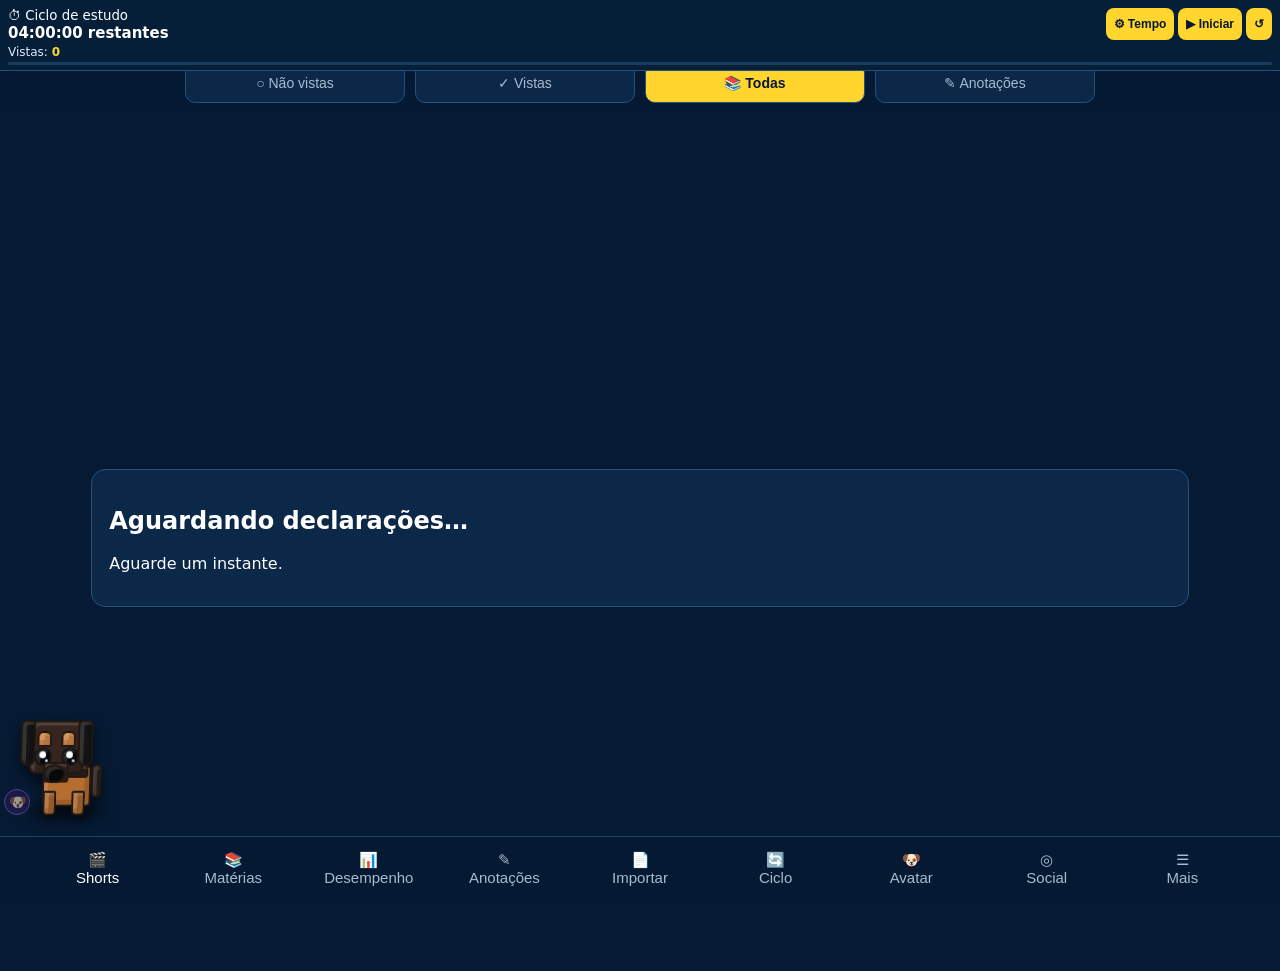
==== commit 18027069: "Cria aba Avatar e conecta evolucao ao desempenho da Roleta" ====
--- a/index.html
+++ b/index.html
@@ -1 +1 @@
-<!doctype html><html lang="pt-BR"><head><meta charset="utf-8"><meta name="viewport" content="width=device-width,initial-scale=1"><meta name="theme-color" content="#071a33"><link rel="manifest" href="manifest.webmanifest?v=46"><link rel="icon" href="icon-192.svg" type="image/svg+xml"><link rel="apple-touch-icon" href="icon-192.svg"><title>Roleta dos Preguiçosos</title><style>*{box-sizing:border-box}body{margin:0;background:#020b17;color:#fff;font:15px system-ui}.app{max-width:560px;margin:auto;min-height:100vh;background:#061a33}.top{position:fixed;z-index:3;top:0;width:min(560px,100%);padding:15px;background:#061a33ee;display:flex;justify-content:space-between}.top b{color:#ffd52e}.top small{text-align:right}.feed{height:100vh;overflow:hidden;overscroll-behavior:contain;touch-action:pan-y}.q{min-height:100vh;padding:92px 18px 76px;display:flex;flex-direction:column;justify-content:center}.tag{color:#75c9ff;font-weight:800;font-size:12px}.topic{color:#aabbd0;margin:6px 0 18px}.q h1{font-size:17px;line-height:1.34;max-height:42vh;overflow:auto}.opt,.card{border-radius:14px}.opt{border:1px solid #24517c;background:#0b2848;color:#fff;padding:13px;text-align:left;margin:5px 0}.opt.ok{background:#0d6b46!important;border:2px solid #43e09d}.opt.no{background:#7a2635!important;border:2px solid #ff7188}.feedback{margin-top:10px;background:#0d2948;padding:12px;border-radius:14px;max-height:25vh;overflow:auto}.star{background:none;border:0;color:#ffd52e;margin-top:8px}.panel{padding:75px 16px 85px}.card{background:#0b2848;border:1px solid #24517c;padding:14px;margin:10px 0}.grid{display:grid;grid-template-columns:1fr 1fr;gap:10px}.metric strong{font-size:24px;display:block}.hidden{display:none!important}.feedfilter{position:fixed;z-index:3;top:48px;width:min(560px,100%);display:flex;gap:6px;padding:7px 12px;background:#061a33ee}.feedfilter button{flex:1;border:1px solid #24517c;background:#0b2848;color:#aabbd0;padding:8px 4px;border-radius:10px;font-size:12px}.feedfilter button.on{background:#ffd52e;color:#07182e;font-weight:900}.action{width:100%;border:1px solid #24517c;background:#0b2848;color:#fff;padding:13px;border-radius:12px;font-weight:700}nav{position:fixed;z-index:4;bottom:0;width:min(560px,100%);display:flex;justify-content:space-around;background:#061a33f5;border-top:1px solid #234667;padding:8px}nav button{background:none;border:0;color:#aabbd0;font-size:11px}nav button.on{color:#fff}#cycleTimerDone{display:none;position:fixed;inset:0;z-index:9999;background:rgba(0,8,18,.92);align-items:center;justify-content:center;padding:22px}#cycleTimerDone.show{display:flex}#cycleTimerDoneBox{width:min(440px,100%);background:#08233e;border:2px solid #43e09d;border-radius:20px;padding:26px 18px;text-align:center}.cycleFinalGrid{display:grid;grid-template-columns:repeat(3,1fr);gap:8px;margin:18px 0}.cycleFinalMetric{background:#0b2848;border:1px solid #24517c;border-radius:12px;padding:12px 5px}.cycleFinalMetric strong{display:block;font-size:25px;color:#ffd52e}.cycleFinalTime{margin:12px 0 20px;color:#dcecff}#cycleTimerDoneBox button{padding:12px 14px;margin:4px;border:0;border-radius:10px;background:#ffd52e;color:#07182e;font-weight:800}@media print{body{background:#fff;color:#000}.app>*{display:none!important}#printArea{display:block!important;background:#fff;color:#000;padding:20px}.print-q{break-inside:avoid;border-bottom:1px solid #aaa;padding:12px 0}}#legislacao{padding-bottom:130px!important}#legislacao .lei-check{appearance:none;-webkit-appearance:none;display:inline-grid;place-content:center;vertical-align:middle;width:29px;height:29px;min-width:29px;border:2px solid #ffd52e;border-radius:7px;background:#061a33;margin:0 10px 0 0;cursor:pointer}#legislacao .lei-check:checked{background:#ffd52e;border-color:#ffd52e}#legislacao .lei-check:checked:after{content:"✓";font-size:22px;font-weight:900;color:#061a33}#legislacao .card p{line-height:1.7;margin:17px 0}#importar input[type=file]{display:block;width:100%;padding:16px 8px;margin:16px 0;border:2px dashed #ffd52e;border-radius:10px;background:#0b2848;color:white}#importar button{padding:12px;margin:8px 5px 8px 0}#importar pre{max-height:300px;overflow:auto;overflow-wrap:anywhere}nav{overflow-x:auto}nav button{min-width:65px}#legislacao .lei-check{opacity:1!important;visibility:visible!important}</style><link rel="stylesheet" href="tablet.css?v=72"><style id="notes-layout-fix">#notesPanel{min-height:100dvh;padding-bottom:calc(115px + env(safe-area-inset-bottom,0px));overflow-x:hidden}#notesPanel .card{min-width:0;max-width:100%;overflow-wrap:anywhere;word-break:normal}#notesPanel .card p{max-width:100%;white-space:pre-wrap;overflow-wrap:anywhere;word-break:break-word}#notesPanel .card button{max-width:100%}.app>nav{position:fixed!important;bottom:0!important;z-index:120!important;display:flex!important;visibility:visible!important;left:max(0px,calc((100% - 560px)/2));width:min(560px,100%)!important;overflow-x:auto;overscroll-behavior-x:contain}#notesPanel.hidden{display:none!important}@media(min-width:700px){.app>nav{left:max(0px,calc((100% - 1000px)/2));width:min(1000px,100%)!important}}@media(min-width:1100px){.app>nav{left:0;width:100%!important}}@media(orientation:landscape) and (max-height:700px){.app>nav{left:0;width:100%!important}}</style><style>.short-header{display:flex;align-items:center;justify-content:space-between;gap:10px;flex-wrap:wrap}.short-header .visto-inline{position:fixed!important;right:max(22px,calc((100vw - 1000px)/2 + 22px));bottom:calc(135px + env(safe-area-inset-bottom,0px));z-index:130!important;width:76px!important;height:76px!important;min-width:76px!important;max-width:76px!important;padding:8px!important;margin:0!important;border-radius:50%!important;display:flex!important;align-items:center;justify-content:center;text-align:center;line-height:1.2;font-size:12px!important;flex-shrink:0;box-shadow:0 4px 18px #0009;background:#ffda42!important;color:#071b34!important;border:2px solid #f4c32a!important}.short-header .tag{min-width:0;overflow-wrap:anywhere}@media(max-width:420px){.short-header .visto-inline{min-width:76px!important;font-size:12px!important}}</style><style>#dailyGoalDashboard progress{accent-color:#ffdb43}#dailyGoalDashboard .action{margin-top:8px}#dailyGoalShort{display:none!important}</style><style>#socialArtificial{display:none!important}</style></head><body><div class="app"><div class="top"><b>ROLETA DOS PREGUIÇOSOS</b><small>ROLETA • V66<br><span id="totalQuestions">0 declarações</span></small></div><div id="feedFilter" class="feedfilter"><button id="fp" onclick="setFeedMode('pending')">○ Não vistas</button><button id="fr" onclick="setFeedMode('resolved')">✓ Vistas</button><button id="fa" class="on" onclick="setFeedMode('all')">📚 Todas</button><button id="frev" onclick="setFeedMode('review')">✎ Anotações</button></div><div id="dailyGoalShort" aria-live="polite"></div><main id="feed" class="feed"><section class="q"><div class="card"><h2>Aguardando documentos para o banco declarativo…</h2></div></section></main><section id="subjectsPanel" class="panel hidden"><h2>Matérias</h2></section><section id="stats" class="panel hidden"><h2>📊 Desempenho</h2><div id="dailyGoalDashboard" class="card"></div><div class="grid"><div class="card metric"><strong id="an">0</strong>vistas</div><div class="card metric"><strong id="ac">0</strong>declarações</div><div class="card metric"><strong id="rt">0%</strong>progresso</div><div class="card metric"><strong id="fv">0</strong>anotações</div></div><div class="card" id="bs"></div></section><section id="notesPanel" class="panel hidden"><h2>Anotações</h2><p id="notesCount"></p><button class="action" onclick="printShortNotes()">Imprimir anotações</button><div id="notesList"></div></section><section id="importar" class="panel hidden"><h2>Importar documentos</h2><p>Envie um PDF com texto selecionável, DOCX ou TXT. Confira antes de gerar os Shorts. Os dados permanecem neste aparelho.</p><input id="importFile" type="file" accept=".txt,.md,.docx,.pdf"><button class="action" onclick="previewImport()">Ler e conferir documento</button><p id="importStatus"></p><pre id="importPreview" style="white-space:pre-wrap"></pre><label><input id="importReplace" type="checkbox" checked> Substituir banco local</label><button id="importConfirm" class="action" onclick="confirmImport()" disabled>Confirmar e gerar Shorts</button><p id="importCount"></p><h3>PDFs e bancos importados</h3><div id="importBanks"></div><button onclick="clearLocalImports()">Excluir todas as importações locais</button></section><section id="legislacao" class="panel hidden"><h2>Ciclo de estudos</h2><div id="cycleEditor"></div></section><section id="socialPanel" class="panel hidden"><h2>Comunidade</h2><div id="socialRoot"></div></section><section id="more" class="panel hidden"><h2>☰ Mais</h2><div class="card"><b>ℹ️ Roleta dos Preguiçosos</b><p>Aplicativo de estudo em formato de Shorts.</p><p id="bankInfo">Carregando banco…</p></div></section><section id="printArea" class="hidden"></section><nav><button id="nf" class="on" onclick="tab('feed')">🎬<br>Shorts</button><button id="nsub" onclick="openSubjectDashboard()">📚<br>Matérias</button><button id="nst" onclick="tab('stats')">📊<br>Desempenho</button><button id="nnotes" onclick="tab('notesPanel')">✎<br>Anotações</button><button id="nimp" onclick="tab('importar')">📄<br>Importar</button><button id="nleg" onclick="tab('legislacao')">🔄<br>Ciclo</button><button id="nsocial" onclick="tab(&apos;socialPanel&apos;)">◎<br>Social</button><button id="nmo" onclick="tab('more')">☰<br>Mais</button></nav></div><div id="cycleTimerDone"><div id="cycleTimerDoneBox"><div style="font-size:50px">⏰</div><h2>TEMPO DO CICLO ENCERRADO</h2><div class="cycleFinalGrid"><div class="cycleFinalMetric"><strong id="cycleFinalResolved">0</strong>Marcadas</div><div class="cycleFinalMetric"><strong id="cycleFinalCorrect">0</strong>Vistas</div><div class="cycleFinalMetric"><strong id="cycleFinalWrong">0</strong>—</div></div><div class="cycleFinalTime">Tempo estudado: <b id="cycleFinalTime">00:00:00</b></div><button id="cycleTimerFinish">✓ Encerrar ciclo</button><button id="cycleTimerNew">▶ Novo ciclo</button></div></div><script>(function(){const flag='roleta-banco-declarativo-reset-20261013';try{if(localStorage.getItem(flag)==='1')return;for(const k of Object.keys(localStorage)){if(k.startsWith('sefaz-hipotetico-')||k==='roleta-vistos-v1')localStorage.removeItem(k)}localStorage.setItem(flag,'1')}catch(e){console.warn('Não foi possível zerar histórico local',e)}})();</script><script>const KEY='sefaz-hipotetico-state-v1';window.Q=[];function state(){try{return Object.assign({answers:{},fav:{}},JSON.parse(localStorage.getItem(KEY)||'{}'))}catch(e){return{answers:{},fav:{}}}}function save(s){localStorage.setItem(KEY,JSON.stringify(s))}function esc(s){return String(s||'').replace(/[&<>"']/g,c=>({'&':'&amp;','<':'&lt;','>':'&gt;','"':'&quot;',"'":'&#39;'}[c]))}function stats(){let s=state(),v={};try{v=JSON.parse(localStorage.getItem('roleta-vistos-v1')||'{}')}catch(_){}let n=Object.values(v).filter(Boolean).length;document.getElementById('an').textContent=n;document.getElementById('ac').textContent=window.Q.length;document.getElementById('rt').textContent=window.Q.length?Math.round(n/window.Q.length*100)+'%':'0%';document.getElementById('fv').textContent=Object.values(JSON.parse(localStorage.getItem('roleta-anotacoes-v1')||'{}')).filter(Boolean).length;window.drawDailyGoal?.();document.getElementById('bs').innerHTML='<b>Banco carregado nesta sessão</b><p>'+window.Q.length+' declarações carregadas.</p>'}function tab(id){const tabs={feed:'nf',stats:'nst',more:'nmo',subjectsPanel:'nsub',legislacao:'nleg',importar:'nimp',notesPanel:'nnotes',socialPanel:'nsocial'};if(!Object.hasOwn(tabs,id))return;for(const key of Object.keys(tabs))document.getElementById(key)?.classList.toggle('hidden',key!==id);document.getElementById('feedFilter')?.classList.toggle('hidden',id!=='feed');for(const [key,navId] of Object.entries(tabs))document.getElementById(navId)?.classList.toggle('on',key===id);document.querySelector('.app')?.setAttribute('data-active-tab',id);if(id==='stats')stats();if(id==='socialPanel')window.renderSocial?.();if(id==='legislacao')window.renderEditableCycle?.();if(id==='notesPanel')window.renderNotesTab?.()}async function ensureAllQuestions(){while(await window.loadMoreQuestionData?.()){}return window.Q||[]}async function printWrongQuestions(){const info=document.getElementById('wrongPrintInfo');if(info)info.textContent='Preparando questões erradas…';const all=await ensureAllQuestions(),s=state(),wrong=all.filter(q=>s.answers[String(q.id)]&&s.answers[String(q.id)].correct===false),area=document.getElementById('printArea');if(!area)return;if(!wrong.length){if(info)info.textContent='Nenhuma questão errada registrada.';return}area.innerHTML='<h1>Roleta dos Preguiçosos — Questões erradas</h1><p>Total: '+wrong.length+'</p>'+wrong.map((q,i)=>'<div class="print-q"><small>'+(i+1)+' • '+esc(q.s||q.subject||'')+'</small><h3>'+esc(q.q||q.question||'')+'</h3><p><b>Gabarito: '+(Boolean(q.a??q.answer)?'CERTO':'ERRADO')+'</b></p><p>'+esc(q.c||q.comment||'')+'</p></div>').join('');area.classList.remove('hidden');if(info)info.textContent=wrong.length+' questão(ões) errada(s) preparada(s).';setTimeout(()=>{window.print();area.classList.add('hidden')},50)}</script><script src="performance.js?v=89"></script><script src="notes-tab.js?v=85"></script><script src="import-storage.js?v=78"></script><script src="import-documents.js?v=87"></script><script src="sharded-bank.js?v=78"></script><script src="filter-visibility.js?v=11"></script><script src="cycle-timer.js?v=57"></script><script src="backup.js?v=57"></script><script src="offline.js?v=58"></script><script src="pwa.js?v=46"></script><script src="study-features.js?v=91"></script><script>window.addEventListener('DOMContentLoaded',()=>window.loadBank?.());</script><script>document.querySelectorAll('.lei-check').forEach(c=>{const k='roleta-lei-ok-'+c.dataset.lei;c.checked=localStorage.getItem(k)==='1';c.addEventListener('change',()=>{localStorage.setItem(k,c.checked?'1':'0');c.parentElement.style.opacity=c.checked?'.65':'1'});c.parentElement.style.opacity=c.checked?'.65':'1'});</script><script src="cycle-editor.js?v=93"></script><script src="social.js?v=94"></script><script src="ai-users.js?v=96"></script><script src="social-universe.js?v=98"></script><style>#mascotEmergency{position:fixed!important;z-index:2147483000!important;left:12px;bottom:105px;width:78px;height:86px;display:flex;flex-direction:column;align-items:center;justify-content:center;background:#2c1b45ee;border:2px solid #ffd52e;border-radius:17px;color:white;font:700 11px system-ui;box-shadow:0 4px 15px #0009;cursor:pointer}#mascotEmergency .face{font-size:43px;line-height:1.1;animation:mascotFallbackWalk 1s infinite alternate}@keyframes mascotFallbackWalk{to{transform:translateY(-8px) rotate(8deg)}}#mascotEmergency.mascot-ready{display:none!important}</style><div id="mascotEmergency" role="button" tabindex="0" aria-label="Mascote cachorrinho animado"><span class="face">🐶</span><span>Mascote</span></div><script>(function(){var b=document.getElementById('mascotEmergency');b.onclick=function(){b.querySelector('span:last-child').textContent='Quero questões! 🦴'};setInterval(function(){if(document.getElementById('mascot3d')&&document.getElementById('mascotToggle'))b.classList.add('mascot-ready')},1000)})();</script><script src="mascot-3d.js?v=102"></script></body></html>+<!doctype html><html lang="pt-BR"><head><meta charset="utf-8"><meta name="viewport" content="width=device-width,initial-scale=1"><meta name="theme-color" content="#071a33"><link rel="manifest" href="manifest.webmanifest?v=46"><link rel="icon" href="icon-192.svg" type="image/svg+xml"><link rel="apple-touch-icon" href="icon-192.svg"><title>Roleta dos Preguiçosos</title><style>*{box-sizing:border-box}body{margin:0;background:#020b17;color:#fff;font:15px system-ui}.app{max-width:560px;margin:auto;min-height:100vh;background:#061a33}.top{position:fixed;z-index:3;top:0;width:min(560px,100%);padding:15px;background:#061a33ee;display:flex;justify-content:space-between}.top b{color:#ffd52e}.top small{text-align:right}.feed{height:100vh;overflow:hidden;overscroll-behavior:contain;touch-action:pan-y}.q{min-height:100vh;padding:92px 18px 76px;display:flex;flex-direction:column;justify-content:center}.tag{color:#75c9ff;font-weight:800;font-size:12px}.topic{color:#aabbd0;margin:6px 0 18px}.q h1{font-size:17px;line-height:1.34;max-height:42vh;overflow:auto}.opt,.card{border-radius:14px}.opt{border:1px solid #24517c;background:#0b2848;color:#fff;padding:13px;text-align:left;margin:5px 0}.opt.ok{background:#0d6b46!important;border:2px solid #43e09d}.opt.no{background:#7a2635!important;border:2px solid #ff7188}.feedback{margin-top:10px;background:#0d2948;padding:12px;border-radius:14px;max-height:25vh;overflow:auto}.star{background:none;border:0;color:#ffd52e;margin-top:8px}.panel{padding:75px 16px 85px}.card{background:#0b2848;border:1px solid #24517c;padding:14px;margin:10px 0}.grid{display:grid;grid-template-columns:1fr 1fr;gap:10px}.metric strong{font-size:24px;display:block}.hidden{display:none!important}.feedfilter{position:fixed;z-index:3;top:48px;width:min(560px,100%);display:flex;gap:6px;padding:7px 12px;background:#061a33ee}.feedfilter button{flex:1;border:1px solid #24517c;background:#0b2848;color:#aabbd0;padding:8px 4px;border-radius:10px;font-size:12px}.feedfilter button.on{background:#ffd52e;color:#07182e;font-weight:900}.action{width:100%;border:1px solid #24517c;background:#0b2848;color:#fff;padding:13px;border-radius:12px;font-weight:700}nav{position:fixed;z-index:4;bottom:0;width:min(560px,100%);display:flex;justify-content:space-around;background:#061a33f5;border-top:1px solid #234667;padding:8px}nav button{background:none;border:0;color:#aabbd0;font-size:11px}nav button.on{color:#fff}#cycleTimerDone{display:none;position:fixed;inset:0;z-index:9999;background:rgba(0,8,18,.92);align-items:center;justify-content:center;padding:22px}#cycleTimerDone.show{display:flex}#cycleTimerDoneBox{width:min(440px,100%);background:#08233e;border:2px solid #43e09d;border-radius:20px;padding:26px 18px;text-align:center}.cycleFinalGrid{display:grid;grid-template-columns:repeat(3,1fr);gap:8px;margin:18px 0}.cycleFinalMetric{background:#0b2848;border:1px solid #24517c;border-radius:12px;padding:12px 5px}.cycleFinalMetric strong{display:block;font-size:25px;color:#ffd52e}.cycleFinalTime{margin:12px 0 20px;color:#dcecff}#cycleTimerDoneBox button{padding:12px 14px;margin:4px;border:0;border-radius:10px;background:#ffd52e;color:#07182e;font-weight:800}@media print{body{background:#fff;color:#000}.app>*{display:none!important}#printArea{display:block!important;background:#fff;color:#000;padding:20px}.print-q{break-inside:avoid;border-bottom:1px solid #aaa;padding:12px 0}}#legislacao{padding-bottom:130px!important}#legislacao .lei-check{appearance:none;-webkit-appearance:none;display:inline-grid;place-content:center;vertical-align:middle;width:29px;height:29px;min-width:29px;border:2px solid #ffd52e;border-radius:7px;background:#061a33;margin:0 10px 0 0;cursor:pointer}#legislacao .lei-check:checked{background:#ffd52e;border-color:#ffd52e}#legislacao .lei-check:checked:after{content:"✓";font-size:22px;font-weight:900;color:#061a33}#legislacao .card p{line-height:1.7;margin:17px 0}#importar input[type=file]{display:block;width:100%;padding:16px 8px;margin:16px 0;border:2px dashed #ffd52e;border-radius:10px;background:#0b2848;color:white}#importar button{padding:12px;margin:8px 5px 8px 0}#importar pre{max-height:300px;overflow:auto;overflow-wrap:anywhere}nav{overflow-x:auto}nav button{min-width:65px}#legislacao .lei-check{opacity:1!important;visibility:visible!important}</style><link rel="stylesheet" href="tablet.css?v=72"><style id="notes-layout-fix">#notesPanel{min-height:100dvh;padding-bottom:calc(115px + env(safe-area-inset-bottom,0px));overflow-x:hidden}#notesPanel .card{min-width:0;max-width:100%;overflow-wrap:anywhere;word-break:normal}#notesPanel .card p{max-width:100%;white-space:pre-wrap;overflow-wrap:anywhere;word-break:break-word}#notesPanel .card button{max-width:100%}.app>nav{position:fixed!important;bottom:0!important;z-index:120!important;display:flex!important;visibility:visible!important;left:max(0px,calc((100% - 560px)/2));width:min(560px,100%)!important;overflow-x:auto;overscroll-behavior-x:contain}#notesPanel.hidden{display:none!important}@media(min-width:700px){.app>nav{left:max(0px,calc((100% - 1000px)/2));width:min(1000px,100%)!important}}@media(min-width:1100px){.app>nav{left:0;width:100%!important}}@media(orientation:landscape) and (max-height:700px){.app>nav{left:0;width:100%!important}}</style><style>.short-header{display:flex;align-items:center;justify-content:space-between;gap:10px;flex-wrap:wrap}.short-header .visto-inline{position:fixed!important;right:max(22px,calc((100vw - 1000px)/2 + 22px));bottom:calc(135px + env(safe-area-inset-bottom,0px));z-index:130!important;width:76px!important;height:76px!important;min-width:76px!important;max-width:76px!important;padding:8px!important;margin:0!important;border-radius:50%!important;display:flex!important;align-items:center;justify-content:center;text-align:center;line-height:1.2;font-size:12px!important;flex-shrink:0;box-shadow:0 4px 18px #0009;background:#ffda42!important;color:#071b34!important;border:2px solid #f4c32a!important}.short-header .tag{min-width:0;overflow-wrap:anywhere}@media(max-width:420px){.short-header .visto-inline{min-width:76px!important;font-size:12px!important}}</style><style>#dailyGoalDashboard progress{accent-color:#ffdb43}#dailyGoalDashboard .action{margin-top:8px}#dailyGoalShort{display:none!important}</style><style>#socialArtificial{display:none!important}</style></head><body><div class="app"><div class="top"><b>ROLETA DOS PREGUIÇOSOS</b><small>ROLETA • V66<br><span id="totalQuestions">0 declarações</span></small></div><div id="feedFilter" class="feedfilter"><button id="fp" onclick="setFeedMode('pending')">○ Não vistas</button><button id="fr" onclick="setFeedMode('resolved')">✓ Vistas</button><button id="fa" class="on" onclick="setFeedMode('all')">📚 Todas</button><button id="frev" onclick="setFeedMode('review')">✎ Anotações</button></div><div id="dailyGoalShort" aria-live="polite"></div><main id="feed" class="feed"><section class="q"><div class="card"><h2>Aguardando documentos para o banco declarativo…</h2></div></section></main><section id="subjectsPanel" class="panel hidden"><h2>Matérias</h2></section><section id="stats" class="panel hidden"><h2>📊 Desempenho</h2><div id="dailyGoalDashboard" class="card"></div><div class="grid"><div class="card metric"><strong id="an">0</strong>vistas</div><div class="card metric"><strong id="ac">0</strong>declarações</div><div class="card metric"><strong id="rt">0%</strong>progresso</div><div class="card metric"><strong id="fv">0</strong>anotações</div></div><div class="card" id="bs"></div></section><section id="notesPanel" class="panel hidden"><h2>Anotações</h2><p id="notesCount"></p><button class="action" onclick="printShortNotes()">Imprimir anotações</button><div id="notesList"></div></section><section id="importar" class="panel hidden"><h2>Importar documentos</h2><p>Envie um PDF com texto selecionável, DOCX ou TXT. Confira antes de gerar os Shorts. Os dados permanecem neste aparelho.</p><input id="importFile" type="file" accept=".txt,.md,.docx,.pdf"><button class="action" onclick="previewImport()">Ler e conferir documento</button><p id="importStatus"></p><pre id="importPreview" style="white-space:pre-wrap"></pre><label><input id="importReplace" type="checkbox" checked> Substituir banco local</label><button id="importConfirm" class="action" onclick="confirmImport()" disabled>Confirmar e gerar Shorts</button><p id="importCount"></p><h3>PDFs e bancos importados</h3><div id="importBanks"></div><button onclick="clearLocalImports()">Excluir todas as importações locais</button></section><section id="legislacao" class="panel hidden"><h2>Ciclo de estudos</h2><div id="cycleEditor"></div></section><section id="avatarPanel" class="panel hidden"><h2>🐾 Avatar</h2><div id="avatarProgress"></div></section><section id="socialPanel" class="panel hidden"><h2>Comunidade</h2><div id="socialRoot"></div></section><section id="more" class="panel hidden"><h2>☰ Mais</h2><div class="card"><b>ℹ️ Roleta dos Preguiçosos</b><p>Aplicativo de estudo em formato de Shorts.</p><p id="bankInfo">Carregando banco…</p></div></section><section id="printArea" class="hidden"></section><nav><button id="nf" class="on" onclick="tab('feed')">🎬<br>Shorts</button><button id="nsub" onclick="openSubjectDashboard()">📚<br>Matérias</button><button id="nst" onclick="tab('stats')">📊<br>Desempenho</button><button id="nnotes" onclick="tab('notesPanel')">✎<br>Anotações</button><button id="nimp" onclick="tab('importar')">📄<br>Importar</button><button id="nleg" onclick="tab('legislacao')">🔄<br>Ciclo</button><button id="navatar" onclick="tab(&apos;avatarPanel&apos;)">🐶<br>Avatar</button><button id="nsocial" onclick="tab(&apos;socialPanel&apos;)">◎<br>Social</button><button id="nmo" onclick="tab('more')">☰<br>Mais</button></nav></div><div id="cycleTimerDone"><div id="cycleTimerDoneBox"><div style="font-size:50px">⏰</div><h2>TEMPO DO CICLO ENCERRADO</h2><div class="cycleFinalGrid"><div class="cycleFinalMetric"><strong id="cycleFinalResolved">0</strong>Marcadas</div><div class="cycleFinalMetric"><strong id="cycleFinalCorrect">0</strong>Vistas</div><div class="cycleFinalMetric"><strong id="cycleFinalWrong">0</strong>—</div></div><div class="cycleFinalTime">Tempo estudado: <b id="cycleFinalTime">00:00:00</b></div><button id="cycleTimerFinish">✓ Encerrar ciclo</button><button id="cycleTimerNew">▶ Novo ciclo</button></div></div><script>(function(){const flag='roleta-banco-declarativo-reset-20261013';try{if(localStorage.getItem(flag)==='1')return;for(const k of Object.keys(localStorage)){if(k.startsWith('sefaz-hipotetico-')||k==='roleta-vistos-v1')localStorage.removeItem(k)}localStorage.setItem(flag,'1')}catch(e){console.warn('Não foi possível zerar histórico local',e)}})();</script><script>const KEY='sefaz-hipotetico-state-v1';window.Q=[];function state(){try{return Object.assign({answers:{},fav:{}},JSON.parse(localStorage.getItem(KEY)||'{}'))}catch(e){return{answers:{},fav:{}}}}function save(s){localStorage.setItem(KEY,JSON.stringify(s))}function esc(s){return String(s||'').replace(/[&<>"']/g,c=>({'&':'&amp;','<':'&lt;','>':'&gt;','"':'&quot;',"'":'&#39;'}[c]))}function stats(){let s=state(),v={};try{v=JSON.parse(localStorage.getItem('roleta-vistos-v1')||'{}')}catch(_){}let n=Object.values(v).filter(Boolean).length;document.getElementById('an').textContent=n;document.getElementById('ac').textContent=window.Q.length;document.getElementById('rt').textContent=window.Q.length?Math.round(n/window.Q.length*100)+'%':'0%';document.getElementById('fv').textContent=Object.values(JSON.parse(localStorage.getItem('roleta-anotacoes-v1')||'{}')).filter(Boolean).length;window.drawDailyGoal?.();document.getElementById('bs').innerHTML='<b>Banco carregado nesta sessão</b><p>'+window.Q.length+' declarações carregadas.</p>'}function tab(id){const tabs={feed:'nf',stats:'nst',more:'nmo',subjectsPanel:'nsub',legislacao:'nleg',importar:'nimp',notesPanel:'nnotes',socialPanel:'nsocial',avatarPanel:'navatar'};if(!Object.hasOwn(tabs,id))return;for(const key of Object.keys(tabs))document.getElementById(key)?.classList.toggle('hidden',key!==id);document.getElementById('feedFilter')?.classList.toggle('hidden',id!=='feed');for(const [key,navId] of Object.entries(tabs))document.getElementById(navId)?.classList.toggle('on',key===id);document.querySelector('.app')?.setAttribute('data-active-tab',id);if(id==='stats')stats();if(id==='socialPanel')window.renderSocial?.();if(id==='avatarPanel')window.renderAvatarProgress?.();if(id==='legislacao')window.renderEditableCycle?.();if(id==='notesPanel')window.renderNotesTab?.()}async function ensureAllQuestions(){while(await window.loadMoreQuestionData?.()){}return window.Q||[]}async function printWrongQuestions(){const info=document.getElementById('wrongPrintInfo');if(info)info.textContent='Preparando questões erradas…';const all=await ensureAllQuestions(),s=state(),wrong=all.filter(q=>s.answers[String(q.id)]&&s.answers[String(q.id)].correct===false),area=document.getElementById('printArea');if(!area)return;if(!wrong.length){if(info)info.textContent='Nenhuma questão errada registrada.';return}area.innerHTML='<h1>Roleta dos Preguiçosos — Questões erradas</h1><p>Total: '+wrong.length+'</p>'+wrong.map((q,i)=>'<div class="print-q"><small>'+(i+1)+' • '+esc(q.s||q.subject||'')+'</small><h3>'+esc(q.q||q.question||'')+'</h3><p><b>Gabarito: '+(Boolean(q.a??q.answer)?'CERTO':'ERRADO')+'</b></p><p>'+esc(q.c||q.comment||'')+'</p></div>').join('');area.classList.remove('hidden');if(info)info.textContent=wrong.length+' questão(ões) errada(s) preparada(s).';setTimeout(()=>{window.print();area.classList.add('hidden')},50)}</script><script src="performance.js?v=89"></script><script src="notes-tab.js?v=85"></script><script src="import-storage.js?v=78"></script><script src="import-documents.js?v=87"></script><script src="sharded-bank.js?v=78"></script><script src="filter-visibility.js?v=11"></script><script src="cycle-timer.js?v=57"></script><script src="backup.js?v=57"></script><script src="offline.js?v=58"></script><script src="pwa.js?v=46"></script><script src="study-features.js?v=91"></script><script>window.addEventListener('DOMContentLoaded',()=>window.loadBank?.());</script><script>document.querySelectorAll('.lei-check').forEach(c=>{const k='roleta-lei-ok-'+c.dataset.lei;c.checked=localStorage.getItem(k)==='1';c.addEventListener('change',()=>{localStorage.setItem(k,c.checked?'1':'0');c.parentElement.style.opacity=c.checked?'.65':'1'});c.parentElement.style.opacity=c.checked?'.65':'1'});</script><script src="cycle-editor.js?v=93"></script><script src="social.js?v=94"></script><script src="ai-users.js?v=96"></script><script src="social-universe.js?v=98"></script><style>#mascotEmergency{position:fixed!important;z-index:2147483000!important;left:12px;bottom:105px;width:78px;height:86px;display:flex;flex-direction:column;align-items:center;justify-content:center;background:#2c1b45ee;border:2px solid #ffd52e;border-radius:17px;color:white;font:700 11px system-ui;box-shadow:0 4px 15px #0009;cursor:pointer}#mascotEmergency .face{font-size:43px;line-height:1.1;animation:mascotFallbackWalk 1s infinite alternate}@keyframes mascotFallbackWalk{to{transform:translateY(-8px) rotate(8deg)}}#mascotEmergency.mascot-ready{display:none!important}</style><div id="mascotEmergency" role="button" tabindex="0" aria-label="Mascote cachorrinho animado"><span class="face">🐶</span><span>Mascote</span></div><script>(function(){var b=document.getElementById('mascotEmergency');b.onclick=function(){b.querySelector('span:last-child').textContent='Quero questões! 🦴'};setInterval(function(){if(document.getElementById('mascot3d')&&document.getElementById('mascotToggle'))b.classList.add('mascot-ready')},1000)})();</script><script src="mascot-3d.js?v=102"></script><script src="avatar-progress.js?v=103"></script></body></html>
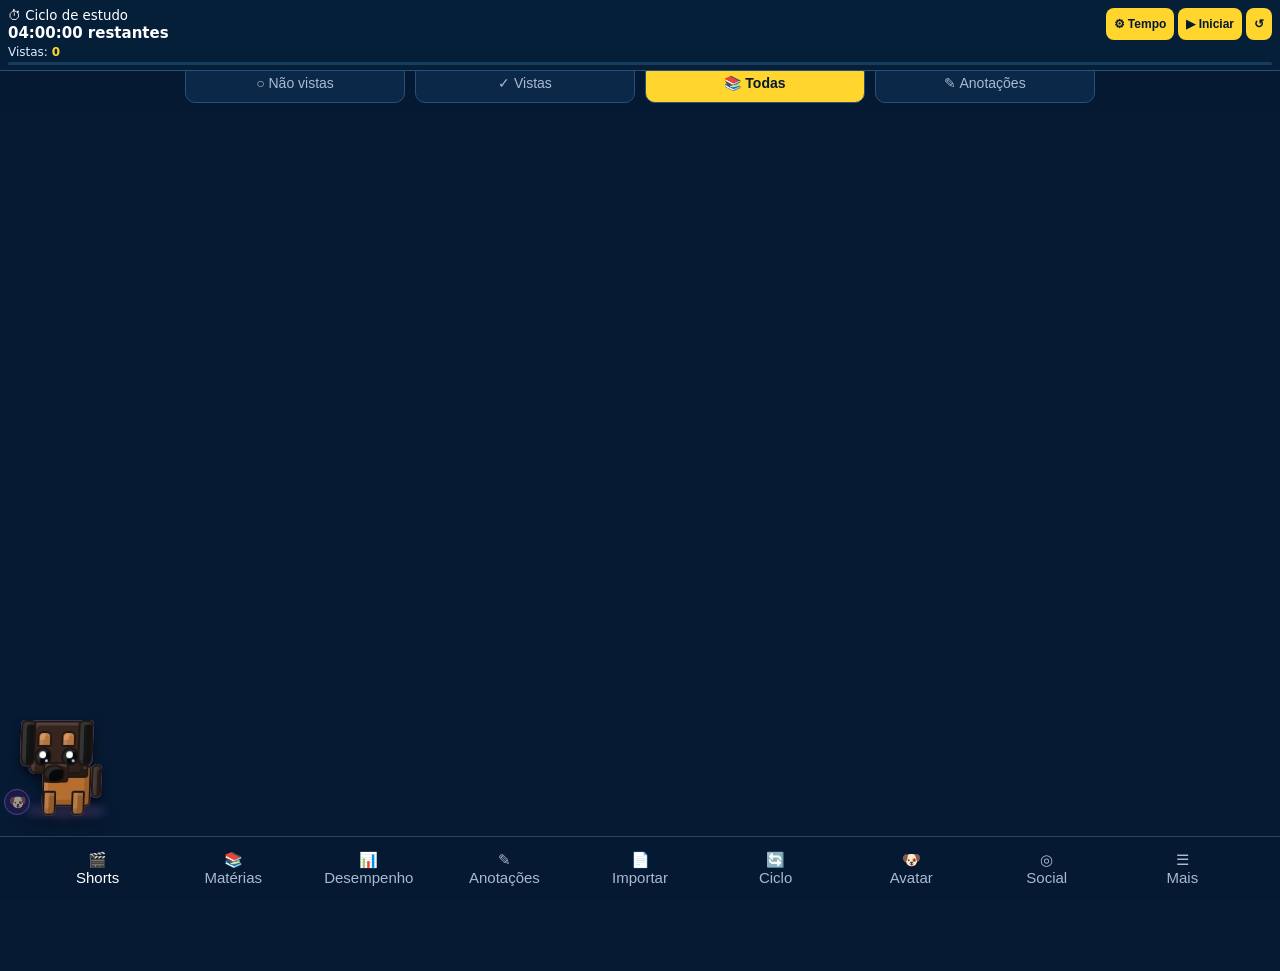
==== commit 153e82fc: "Integra energia visual e evolucao do doguinho V104" ====
--- a/index.html
+++ b/index.html
@@ -1 +1 @@
-<!doctype html><html lang="pt-BR"><head><meta charset="utf-8"><meta name="viewport" content="width=device-width,initial-scale=1"><meta name="theme-color" content="#071a33"><link rel="manifest" href="manifest.webmanifest?v=46"><link rel="icon" href="icon-192.svg" type="image/svg+xml"><link rel="apple-touch-icon" href="icon-192.svg"><title>Roleta dos Preguiçosos</title><style>*{box-sizing:border-box}body{margin:0;background:#020b17;color:#fff;font:15px system-ui}.app{max-width:560px;margin:auto;min-height:100vh;background:#061a33}.top{position:fixed;z-index:3;top:0;width:min(560px,100%);padding:15px;background:#061a33ee;display:flex;justify-content:space-between}.top b{color:#ffd52e}.top small{text-align:right}.feed{height:100vh;overflow:hidden;overscroll-behavior:contain;touch-action:pan-y}.q{min-height:100vh;padding:92px 18px 76px;display:flex;flex-direction:column;justify-content:center}.tag{color:#75c9ff;font-weight:800;font-size:12px}.topic{color:#aabbd0;margin:6px 0 18px}.q h1{font-size:17px;line-height:1.34;max-height:42vh;overflow:auto}.opt,.card{border-radius:14px}.opt{border:1px solid #24517c;background:#0b2848;color:#fff;padding:13px;text-align:left;margin:5px 0}.opt.ok{background:#0d6b46!important;border:2px solid #43e09d}.opt.no{background:#7a2635!important;border:2px solid #ff7188}.feedback{margin-top:10px;background:#0d2948;padding:12px;border-radius:14px;max-height:25vh;overflow:auto}.star{background:none;border:0;color:#ffd52e;margin-top:8px}.panel{padding:75px 16px 85px}.card{background:#0b2848;border:1px solid #24517c;padding:14px;margin:10px 0}.grid{display:grid;grid-template-columns:1fr 1fr;gap:10px}.metric strong{font-size:24px;display:block}.hidden{display:none!important}.feedfilter{position:fixed;z-index:3;top:48px;width:min(560px,100%);display:flex;gap:6px;padding:7px 12px;background:#061a33ee}.feedfilter button{flex:1;border:1px solid #24517c;background:#0b2848;color:#aabbd0;padding:8px 4px;border-radius:10px;font-size:12px}.feedfilter button.on{background:#ffd52e;color:#07182e;font-weight:900}.action{width:100%;border:1px solid #24517c;background:#0b2848;color:#fff;padding:13px;border-radius:12px;font-weight:700}nav{position:fixed;z-index:4;bottom:0;width:min(560px,100%);display:flex;justify-content:space-around;background:#061a33f5;border-top:1px solid #234667;padding:8px}nav button{background:none;border:0;color:#aabbd0;font-size:11px}nav button.on{color:#fff}#cycleTimerDone{display:none;position:fixed;inset:0;z-index:9999;background:rgba(0,8,18,.92);align-items:center;justify-content:center;padding:22px}#cycleTimerDone.show{display:flex}#cycleTimerDoneBox{width:min(440px,100%);background:#08233e;border:2px solid #43e09d;border-radius:20px;padding:26px 18px;text-align:center}.cycleFinalGrid{display:grid;grid-template-columns:repeat(3,1fr);gap:8px;margin:18px 0}.cycleFinalMetric{background:#0b2848;border:1px solid #24517c;border-radius:12px;padding:12px 5px}.cycleFinalMetric strong{display:block;font-size:25px;color:#ffd52e}.cycleFinalTime{margin:12px 0 20px;color:#dcecff}#cycleTimerDoneBox button{padding:12px 14px;margin:4px;border:0;border-radius:10px;background:#ffd52e;color:#07182e;font-weight:800}@media print{body{background:#fff;color:#000}.app>*{display:none!important}#printArea{display:block!important;background:#fff;color:#000;padding:20px}.print-q{break-inside:avoid;border-bottom:1px solid #aaa;padding:12px 0}}#legislacao{padding-bottom:130px!important}#legislacao .lei-check{appearance:none;-webkit-appearance:none;display:inline-grid;place-content:center;vertical-align:middle;width:29px;height:29px;min-width:29px;border:2px solid #ffd52e;border-radius:7px;background:#061a33;margin:0 10px 0 0;cursor:pointer}#legislacao .lei-check:checked{background:#ffd52e;border-color:#ffd52e}#legislacao .lei-check:checked:after{content:"✓";font-size:22px;font-weight:900;color:#061a33}#legislacao .card p{line-height:1.7;margin:17px 0}#importar input[type=file]{display:block;width:100%;padding:16px 8px;margin:16px 0;border:2px dashed #ffd52e;border-radius:10px;background:#0b2848;color:white}#importar button{padding:12px;margin:8px 5px 8px 0}#importar pre{max-height:300px;overflow:auto;overflow-wrap:anywhere}nav{overflow-x:auto}nav button{min-width:65px}#legislacao .lei-check{opacity:1!important;visibility:visible!important}</style><link rel="stylesheet" href="tablet.css?v=72"><style id="notes-layout-fix">#notesPanel{min-height:100dvh;padding-bottom:calc(115px + env(safe-area-inset-bottom,0px));overflow-x:hidden}#notesPanel .card{min-width:0;max-width:100%;overflow-wrap:anywhere;word-break:normal}#notesPanel .card p{max-width:100%;white-space:pre-wrap;overflow-wrap:anywhere;word-break:break-word}#notesPanel .card button{max-width:100%}.app>nav{position:fixed!important;bottom:0!important;z-index:120!important;display:flex!important;visibility:visible!important;left:max(0px,calc((100% - 560px)/2));width:min(560px,100%)!important;overflow-x:auto;overscroll-behavior-x:contain}#notesPanel.hidden{display:none!important}@media(min-width:700px){.app>nav{left:max(0px,calc((100% - 1000px)/2));width:min(1000px,100%)!important}}@media(min-width:1100px){.app>nav{left:0;width:100%!important}}@media(orientation:landscape) and (max-height:700px){.app>nav{left:0;width:100%!important}}</style><style>.short-header{display:flex;align-items:center;justify-content:space-between;gap:10px;flex-wrap:wrap}.short-header .visto-inline{position:fixed!important;right:max(22px,calc((100vw - 1000px)/2 + 22px));bottom:calc(135px + env(safe-area-inset-bottom,0px));z-index:130!important;width:76px!important;height:76px!important;min-width:76px!important;max-width:76px!important;padding:8px!important;margin:0!important;border-radius:50%!important;display:flex!important;align-items:center;justify-content:center;text-align:center;line-height:1.2;font-size:12px!important;flex-shrink:0;box-shadow:0 4px 18px #0009;background:#ffda42!important;color:#071b34!important;border:2px solid #f4c32a!important}.short-header .tag{min-width:0;overflow-wrap:anywhere}@media(max-width:420px){.short-header .visto-inline{min-width:76px!important;font-size:12px!important}}</style><style>#dailyGoalDashboard progress{accent-color:#ffdb43}#dailyGoalDashboard .action{margin-top:8px}#dailyGoalShort{display:none!important}</style><style>#socialArtificial{display:none!important}</style></head><body><div class="app"><div class="top"><b>ROLETA DOS PREGUIÇOSOS</b><small>ROLETA • V66<br><span id="totalQuestions">0 declarações</span></small></div><div id="feedFilter" class="feedfilter"><button id="fp" onclick="setFeedMode('pending')">○ Não vistas</button><button id="fr" onclick="setFeedMode('resolved')">✓ Vistas</button><button id="fa" class="on" onclick="setFeedMode('all')">📚 Todas</button><button id="frev" onclick="setFeedMode('review')">✎ Anotações</button></div><div id="dailyGoalShort" aria-live="polite"></div><main id="feed" class="feed"><section class="q"><div class="card"><h2>Aguardando documentos para o banco declarativo…</h2></div></section></main><section id="subjectsPanel" class="panel hidden"><h2>Matérias</h2></section><section id="stats" class="panel hidden"><h2>📊 Desempenho</h2><div id="dailyGoalDashboard" class="card"></div><div class="grid"><div class="card metric"><strong id="an">0</strong>vistas</div><div class="card metric"><strong id="ac">0</strong>declarações</div><div class="card metric"><strong id="rt">0%</strong>progresso</div><div class="card metric"><strong id="fv">0</strong>anotações</div></div><div class="card" id="bs"></div></section><section id="notesPanel" class="panel hidden"><h2>Anotações</h2><p id="notesCount"></p><button class="action" onclick="printShortNotes()">Imprimir anotações</button><div id="notesList"></div></section><section id="importar" class="panel hidden"><h2>Importar documentos</h2><p>Envie um PDF com texto selecionável, DOCX ou TXT. Confira antes de gerar os Shorts. Os dados permanecem neste aparelho.</p><input id="importFile" type="file" accept=".txt,.md,.docx,.pdf"><button class="action" onclick="previewImport()">Ler e conferir documento</button><p id="importStatus"></p><pre id="importPreview" style="white-space:pre-wrap"></pre><label><input id="importReplace" type="checkbox" checked> Substituir banco local</label><button id="importConfirm" class="action" onclick="confirmImport()" disabled>Confirmar e gerar Shorts</button><p id="importCount"></p><h3>PDFs e bancos importados</h3><div id="importBanks"></div><button onclick="clearLocalImports()">Excluir todas as importações locais</button></section><section id="legislacao" class="panel hidden"><h2>Ciclo de estudos</h2><div id="cycleEditor"></div></section><section id="avatarPanel" class="panel hidden"><h2>🐾 Avatar</h2><div id="avatarProgress"></div></section><section id="socialPanel" class="panel hidden"><h2>Comunidade</h2><div id="socialRoot"></div></section><section id="more" class="panel hidden"><h2>☰ Mais</h2><div class="card"><b>ℹ️ Roleta dos Preguiçosos</b><p>Aplicativo de estudo em formato de Shorts.</p><p id="bankInfo">Carregando banco…</p></div></section><section id="printArea" class="hidden"></section><nav><button id="nf" class="on" onclick="tab('feed')">🎬<br>Shorts</button><button id="nsub" onclick="openSubjectDashboard()">📚<br>Matérias</button><button id="nst" onclick="tab('stats')">📊<br>Desempenho</button><button id="nnotes" onclick="tab('notesPanel')">✎<br>Anotações</button><button id="nimp" onclick="tab('importar')">📄<br>Importar</button><button id="nleg" onclick="tab('legislacao')">🔄<br>Ciclo</button><button id="navatar" onclick="tab(&apos;avatarPanel&apos;)">🐶<br>Avatar</button><button id="nsocial" onclick="tab(&apos;socialPanel&apos;)">◎<br>Social</button><button id="nmo" onclick="tab('more')">☰<br>Mais</button></nav></div><div id="cycleTimerDone"><div id="cycleTimerDoneBox"><div style="font-size:50px">⏰</div><h2>TEMPO DO CICLO ENCERRADO</h2><div class="cycleFinalGrid"><div class="cycleFinalMetric"><strong id="cycleFinalResolved">0</strong>Marcadas</div><div class="cycleFinalMetric"><strong id="cycleFinalCorrect">0</strong>Vistas</div><div class="cycleFinalMetric"><strong id="cycleFinalWrong">0</strong>—</div></div><div class="cycleFinalTime">Tempo estudado: <b id="cycleFinalTime">00:00:00</b></div><button id="cycleTimerFinish">✓ Encerrar ciclo</button><button id="cycleTimerNew">▶ Novo ciclo</button></div></div><script>(function(){const flag='roleta-banco-declarativo-reset-20261013';try{if(localStorage.getItem(flag)==='1')return;for(const k of Object.keys(localStorage)){if(k.startsWith('sefaz-hipotetico-')||k==='roleta-vistos-v1')localStorage.removeItem(k)}localStorage.setItem(flag,'1')}catch(e){console.warn('Não foi possível zerar histórico local',e)}})();</script><script>const KEY='sefaz-hipotetico-state-v1';window.Q=[];function state(){try{return Object.assign({answers:{},fav:{}},JSON.parse(localStorage.getItem(KEY)||'{}'))}catch(e){return{answers:{},fav:{}}}}function save(s){localStorage.setItem(KEY,JSON.stringify(s))}function esc(s){return String(s||'').replace(/[&<>"']/g,c=>({'&':'&amp;','<':'&lt;','>':'&gt;','"':'&quot;',"'":'&#39;'}[c]))}function stats(){let s=state(),v={};try{v=JSON.parse(localStorage.getItem('roleta-vistos-v1')||'{}')}catch(_){}let n=Object.values(v).filter(Boolean).length;document.getElementById('an').textContent=n;document.getElementById('ac').textContent=window.Q.length;document.getElementById('rt').textContent=window.Q.length?Math.round(n/window.Q.length*100)+'%':'0%';document.getElementById('fv').textContent=Object.values(JSON.parse(localStorage.getItem('roleta-anotacoes-v1')||'{}')).filter(Boolean).length;window.drawDailyGoal?.();document.getElementById('bs').innerHTML='<b>Banco carregado nesta sessão</b><p>'+window.Q.length+' declarações carregadas.</p>'}function tab(id){const tabs={feed:'nf',stats:'nst',more:'nmo',subjectsPanel:'nsub',legislacao:'nleg',importar:'nimp',notesPanel:'nnotes',socialPanel:'nsocial',avatarPanel:'navatar'};if(!Object.hasOwn(tabs,id))return;for(const key of Object.keys(tabs))document.getElementById(key)?.classList.toggle('hidden',key!==id);document.getElementById('feedFilter')?.classList.toggle('hidden',id!=='feed');for(const [key,navId] of Object.entries(tabs))document.getElementById(navId)?.classList.toggle('on',key===id);document.querySelector('.app')?.setAttribute('data-active-tab',id);if(id==='stats')stats();if(id==='socialPanel')window.renderSocial?.();if(id==='avatarPanel')window.renderAvatarProgress?.();if(id==='legislacao')window.renderEditableCycle?.();if(id==='notesPanel')window.renderNotesTab?.()}async function ensureAllQuestions(){while(await window.loadMoreQuestionData?.()){}return window.Q||[]}async function printWrongQuestions(){const info=document.getElementById('wrongPrintInfo');if(info)info.textContent='Preparando questões erradas…';const all=await ensureAllQuestions(),s=state(),wrong=all.filter(q=>s.answers[String(q.id)]&&s.answers[String(q.id)].correct===false),area=document.getElementById('printArea');if(!area)return;if(!wrong.length){if(info)info.textContent='Nenhuma questão errada registrada.';return}area.innerHTML='<h1>Roleta dos Preguiçosos — Questões erradas</h1><p>Total: '+wrong.length+'</p>'+wrong.map((q,i)=>'<div class="print-q"><small>'+(i+1)+' • '+esc(q.s||q.subject||'')+'</small><h3>'+esc(q.q||q.question||'')+'</h3><p><b>Gabarito: '+(Boolean(q.a??q.answer)?'CERTO':'ERRADO')+'</b></p><p>'+esc(q.c||q.comment||'')+'</p></div>').join('');area.classList.remove('hidden');if(info)info.textContent=wrong.length+' questão(ões) errada(s) preparada(s).';setTimeout(()=>{window.print();area.classList.add('hidden')},50)}</script><script src="performance.js?v=89"></script><script src="notes-tab.js?v=85"></script><script src="import-storage.js?v=78"></script><script src="import-documents.js?v=87"></script><script src="sharded-bank.js?v=78"></script><script src="filter-visibility.js?v=11"></script><script src="cycle-timer.js?v=57"></script><script src="backup.js?v=57"></script><script src="offline.js?v=58"></script><script src="pwa.js?v=46"></script><script src="study-features.js?v=91"></script><script>window.addEventListener('DOMContentLoaded',()=>window.loadBank?.());</script><script>document.querySelectorAll('.lei-check').forEach(c=>{const k='roleta-lei-ok-'+c.dataset.lei;c.checked=localStorage.getItem(k)==='1';c.addEventListener('change',()=>{localStorage.setItem(k,c.checked?'1':'0');c.parentElement.style.opacity=c.checked?'.65':'1'});c.parentElement.style.opacity=c.checked?'.65':'1'});</script><script src="cycle-editor.js?v=93"></script><script src="social.js?v=94"></script><script src="ai-users.js?v=96"></script><script src="social-universe.js?v=98"></script><style>#mascotEmergency{position:fixed!important;z-index:2147483000!important;left:12px;bottom:105px;width:78px;height:86px;display:flex;flex-direction:column;align-items:center;justify-content:center;background:#2c1b45ee;border:2px solid #ffd52e;border-radius:17px;color:white;font:700 11px system-ui;box-shadow:0 4px 15px #0009;cursor:pointer}#mascotEmergency .face{font-size:43px;line-height:1.1;animation:mascotFallbackWalk 1s infinite alternate}@keyframes mascotFallbackWalk{to{transform:translateY(-8px) rotate(8deg)}}#mascotEmergency.mascot-ready{display:none!important}</style><div id="mascotEmergency" role="button" tabindex="0" aria-label="Mascote cachorrinho animado"><span class="face">🐶</span><span>Mascote</span></div><script>(function(){var b=document.getElementById('mascotEmergency');b.onclick=function(){b.querySelector('span:last-child').textContent='Quero questões! 🦴'};setInterval(function(){if(document.getElementById('mascot3d')&&document.getElementById('mascotToggle'))b.classList.add('mascot-ready')},1000)})();</script><script src="mascot-3d.js?v=102"></script><script src="avatar-progress.js?v=103"></script></body></html>+<!doctype html><html lang="pt-BR"><head><meta charset="utf-8"><meta name="viewport" content="width=device-width,initial-scale=1"><meta name="theme-color" content="#071a33"><link rel="manifest" href="manifest.webmanifest?v=46"><link rel="icon" href="icon-192.svg" type="image/svg+xml"><link rel="apple-touch-icon" href="icon-192.svg"><title>Roleta dos Preguiçosos</title><style>*{box-sizing:border-box}body{margin:0;background:#020b17;color:#fff;font:15px system-ui}.app{max-width:560px;margin:auto;min-height:100vh;background:#061a33}.top{position:fixed;z-index:3;top:0;width:min(560px,100%);padding:15px;background:#061a33ee;display:flex;justify-content:space-between}.top b{color:#ffd52e}.top small{text-align:right}.feed{height:100vh;overflow:hidden;overscroll-behavior:contain;touch-action:pan-y}.q{min-height:100vh;padding:92px 18px 76px;display:flex;flex-direction:column;justify-content:center}.tag{color:#75c9ff;font-weight:800;font-size:12px}.topic{color:#aabbd0;margin:6px 0 18px}.q h1{font-size:17px;line-height:1.34;max-height:42vh;overflow:auto}.opt,.card{border-radius:14px}.opt{border:1px solid #24517c;background:#0b2848;color:#fff;padding:13px;text-align:left;margin:5px 0}.opt.ok{background:#0d6b46!important;border:2px solid #43e09d}.opt.no{background:#7a2635!important;border:2px solid #ff7188}.feedback{margin-top:10px;background:#0d2948;padding:12px;border-radius:14px;max-height:25vh;overflow:auto}.star{background:none;border:0;color:#ffd52e;margin-top:8px}.panel{padding:75px 16px 85px}.card{background:#0b2848;border:1px solid #24517c;padding:14px;margin:10px 0}.grid{display:grid;grid-template-columns:1fr 1fr;gap:10px}.metric strong{font-size:24px;display:block}.hidden{display:none!important}.feedfilter{position:fixed;z-index:3;top:48px;width:min(560px,100%);display:flex;gap:6px;padding:7px 12px;background:#061a33ee}.feedfilter button{flex:1;border:1px solid #24517c;background:#0b2848;color:#aabbd0;padding:8px 4px;border-radius:10px;font-size:12px}.feedfilter button.on{background:#ffd52e;color:#07182e;font-weight:900}.action{width:100%;border:1px solid #24517c;background:#0b2848;color:#fff;padding:13px;border-radius:12px;font-weight:700}nav{position:fixed;z-index:4;bottom:0;width:min(560px,100%);display:flex;justify-content:space-around;background:#061a33f5;border-top:1px solid #234667;padding:8px}nav button{background:none;border:0;color:#aabbd0;font-size:11px}nav button.on{color:#fff}#cycleTimerDone{display:none;position:fixed;inset:0;z-index:9999;background:rgba(0,8,18,.92);align-items:center;justify-content:center;padding:22px}#cycleTimerDone.show{display:flex}#cycleTimerDoneBox{width:min(440px,100%);background:#08233e;border:2px solid #43e09d;border-radius:20px;padding:26px 18px;text-align:center}.cycleFinalGrid{display:grid;grid-template-columns:repeat(3,1fr);gap:8px;margin:18px 0}.cycleFinalMetric{background:#0b2848;border:1px solid #24517c;border-radius:12px;padding:12px 5px}.cycleFinalMetric strong{display:block;font-size:25px;color:#ffd52e}.cycleFinalTime{margin:12px 0 20px;color:#dcecff}#cycleTimerDoneBox button{padding:12px 14px;margin:4px;border:0;border-radius:10px;background:#ffd52e;color:#07182e;font-weight:800}@media print{body{background:#fff;color:#000}.app>*{display:none!important}#printArea{display:block!important;background:#fff;color:#000;padding:20px}.print-q{break-inside:avoid;border-bottom:1px solid #aaa;padding:12px 0}}#legislacao{padding-bottom:130px!important}#legislacao .lei-check{appearance:none;-webkit-appearance:none;display:inline-grid;place-content:center;vertical-align:middle;width:29px;height:29px;min-width:29px;border:2px solid #ffd52e;border-radius:7px;background:#061a33;margin:0 10px 0 0;cursor:pointer}#legislacao .lei-check:checked{background:#ffd52e;border-color:#ffd52e}#legislacao .lei-check:checked:after{content:"✓";font-size:22px;font-weight:900;color:#061a33}#legislacao .card p{line-height:1.7;margin:17px 0}#importar input[type=file]{display:block;width:100%;padding:16px 8px;margin:16px 0;border:2px dashed #ffd52e;border-radius:10px;background:#0b2848;color:white}#importar button{padding:12px;margin:8px 5px 8px 0}#importar pre{max-height:300px;overflow:auto;overflow-wrap:anywhere}nav{overflow-x:auto}nav button{min-width:65px}#legislacao .lei-check{opacity:1!important;visibility:visible!important}</style><link rel="stylesheet" href="tablet.css?v=72"><style id="notes-layout-fix">#notesPanel{min-height:100dvh;padding-bottom:calc(115px + env(safe-area-inset-bottom,0px));overflow-x:hidden}#notesPanel .card{min-width:0;max-width:100%;overflow-wrap:anywhere;word-break:normal}#notesPanel .card p{max-width:100%;white-space:pre-wrap;overflow-wrap:anywhere;word-break:break-word}#notesPanel .card button{max-width:100%}.app>nav{position:fixed!important;bottom:0!important;z-index:120!important;display:flex!important;visibility:visible!important;left:max(0px,calc((100% - 560px)/2));width:min(560px,100%)!important;overflow-x:auto;overscroll-behavior-x:contain}#notesPanel.hidden{display:none!important}@media(min-width:700px){.app>nav{left:max(0px,calc((100% - 1000px)/2));width:min(1000px,100%)!important}}@media(min-width:1100px){.app>nav{left:0;width:100%!important}}@media(orientation:landscape) and (max-height:700px){.app>nav{left:0;width:100%!important}}</style><style>.short-header{display:flex;align-items:center;justify-content:space-between;gap:10px;flex-wrap:wrap}.short-header .visto-inline{position:fixed!important;right:max(22px,calc((100vw - 1000px)/2 + 22px));bottom:calc(135px + env(safe-area-inset-bottom,0px));z-index:130!important;width:76px!important;height:76px!important;min-width:76px!important;max-width:76px!important;padding:8px!important;margin:0!important;border-radius:50%!important;display:flex!important;align-items:center;justify-content:center;text-align:center;line-height:1.2;font-size:12px!important;flex-shrink:0;box-shadow:0 4px 18px #0009;background:#ffda42!important;color:#071b34!important;border:2px solid #f4c32a!important}.short-header .tag{min-width:0;overflow-wrap:anywhere}@media(max-width:420px){.short-header .visto-inline{min-width:76px!important;font-size:12px!important}}</style><style>#dailyGoalDashboard progress{accent-color:#ffdb43}#dailyGoalDashboard .action{margin-top:8px}#dailyGoalShort{display:none!important}</style><style>#socialArtificial{display:none!important}</style></head><body><div class="app"><div class="top"><b>ROLETA DOS PREGUIÇOSOS</b><small>ROLETA • V66<br><span id="totalQuestions">0 declarações</span></small></div><div id="feedFilter" class="feedfilter"><button id="fp" onclick="setFeedMode('pending')">○ Não vistas</button><button id="fr" onclick="setFeedMode('resolved')">✓ Vistas</button><button id="fa" class="on" onclick="setFeedMode('all')">📚 Todas</button><button id="frev" onclick="setFeedMode('review')">✎ Anotações</button></div><div id="dailyGoalShort" aria-live="polite"></div><main id="feed" class="feed"><section class="q"><div class="card"><h2>Aguardando documentos para o banco declarativo…</h2></div></section></main><section id="subjectsPanel" class="panel hidden"><h2>Matérias</h2></section><section id="stats" class="panel hidden"><h2>📊 Desempenho</h2><div id="dailyGoalDashboard" class="card"></div><div class="grid"><div class="card metric"><strong id="an">0</strong>vistas</div><div class="card metric"><strong id="ac">0</strong>declarações</div><div class="card metric"><strong id="rt">0%</strong>progresso</div><div class="card metric"><strong id="fv">0</strong>anotações</div></div><div class="card" id="bs"></div></section><section id="notesPanel" class="panel hidden"><h2>Anotações</h2><p id="notesCount"></p><button class="action" onclick="printShortNotes()">Imprimir anotações</button><div id="notesList"></div></section><section id="importar" class="panel hidden"><h2>Importar documentos</h2><p>Envie um PDF com texto selecionável, DOCX ou TXT. Confira antes de gerar os Shorts. Os dados permanecem neste aparelho.</p><input id="importFile" type="file" accept=".txt,.md,.docx,.pdf"><button class="action" onclick="previewImport()">Ler e conferir documento</button><p id="importStatus"></p><pre id="importPreview" style="white-space:pre-wrap"></pre><label><input id="importReplace" type="checkbox" checked> Substituir banco local</label><button id="importConfirm" class="action" onclick="confirmImport()" disabled>Confirmar e gerar Shorts</button><p id="importCount"></p><h3>PDFs e bancos importados</h3><div id="importBanks"></div><button onclick="clearLocalImports()">Excluir todas as importações locais</button></section><section id="legislacao" class="panel hidden"><h2>Ciclo de estudos</h2><div id="cycleEditor"></div></section><section id="avatarPanel" class="panel hidden"><h2>🐾 Avatar</h2><div id="avatarProgress"></div></section><section id="socialPanel" class="panel hidden"><h2>Comunidade</h2><div id="socialRoot"></div></section><section id="more" class="panel hidden"><h2>☰ Mais</h2><div class="card"><b>ℹ️ Roleta dos Preguiçosos</b><p>Aplicativo de estudo em formato de Shorts.</p><p id="bankInfo">Carregando banco…</p></div></section><section id="printArea" class="hidden"></section><nav><button id="nf" class="on" onclick="tab('feed')">🎬<br>Shorts</button><button id="nsub" onclick="openSubjectDashboard()">📚<br>Matérias</button><button id="nst" onclick="tab('stats')">📊<br>Desempenho</button><button id="nnotes" onclick="tab('notesPanel')">✎<br>Anotações</button><button id="nimp" onclick="tab('importar')">📄<br>Importar</button><button id="nleg" onclick="tab('legislacao')">🔄<br>Ciclo</button><button id="navatar" onclick="tab(&apos;avatarPanel&apos;)">🐶<br>Avatar</button><button id="nsocial" onclick="tab(&apos;socialPanel&apos;)">◎<br>Social</button><button id="nmo" onclick="tab('more')">☰<br>Mais</button></nav></div><div id="cycleTimerDone"><div id="cycleTimerDoneBox"><div style="font-size:50px">⏰</div><h2>TEMPO DO CICLO ENCERRADO</h2><div class="cycleFinalGrid"><div class="cycleFinalMetric"><strong id="cycleFinalResolved">0</strong>Marcadas</div><div class="cycleFinalMetric"><strong id="cycleFinalCorrect">0</strong>Vistas</div><div class="cycleFinalMetric"><strong id="cycleFinalWrong">0</strong>—</div></div><div class="cycleFinalTime">Tempo estudado: <b id="cycleFinalTime">00:00:00</b></div><button id="cycleTimerFinish">✓ Encerrar ciclo</button><button id="cycleTimerNew">▶ Novo ciclo</button></div></div><script>(function(){const flag='roleta-banco-declarativo-reset-20261013';try{if(localStorage.getItem(flag)==='1')return;for(const k of Object.keys(localStorage)){if(k.startsWith('sefaz-hipotetico-')||k==='roleta-vistos-v1')localStorage.removeItem(k)}localStorage.setItem(flag,'1')}catch(e){console.warn('Não foi possível zerar histórico local',e)}})();</script><script>const KEY='sefaz-hipotetico-state-v1';window.Q=[];function state(){try{return Object.assign({answers:{},fav:{}},JSON.parse(localStorage.getItem(KEY)||'{}'))}catch(e){return{answers:{},fav:{}}}}function save(s){localStorage.setItem(KEY,JSON.stringify(s))}function esc(s){return String(s||'').replace(/[&<>"']/g,c=>({'&':'&amp;','<':'&lt;','>':'&gt;','"':'&quot;',"'":'&#39;'}[c]))}function stats(){let s=state(),v={};try{v=JSON.parse(localStorage.getItem('roleta-vistos-v1')||'{}')}catch(_){}let n=Object.values(v).filter(Boolean).length;document.getElementById('an').textContent=n;document.getElementById('ac').textContent=window.Q.length;document.getElementById('rt').textContent=window.Q.length?Math.round(n/window.Q.length*100)+'%':'0%';document.getElementById('fv').textContent=Object.values(JSON.parse(localStorage.getItem('roleta-anotacoes-v1')||'{}')).filter(Boolean).length;window.drawDailyGoal?.();document.getElementById('bs').innerHTML='<b>Banco carregado nesta sessão</b><p>'+window.Q.length+' declarações carregadas.</p>'}function tab(id){const tabs={feed:'nf',stats:'nst',more:'nmo',subjectsPanel:'nsub',legislacao:'nleg',importar:'nimp',notesPanel:'nnotes',socialPanel:'nsocial',avatarPanel:'navatar'};if(!Object.hasOwn(tabs,id))return;for(const key of Object.keys(tabs))document.getElementById(key)?.classList.toggle('hidden',key!==id);document.getElementById('feedFilter')?.classList.toggle('hidden',id!=='feed');for(const [key,navId] of Object.entries(tabs))document.getElementById(navId)?.classList.toggle('on',key===id);document.querySelector('.app')?.setAttribute('data-active-tab',id);if(id==='stats')stats();if(id==='socialPanel')window.renderSocial?.();if(id==='avatarPanel')window.renderAvatarProgress?.();if(id==='legislacao')window.renderEditableCycle?.();if(id==='notesPanel')window.renderNotesTab?.()}async function ensureAllQuestions(){while(await window.loadMoreQuestionData?.()){}return window.Q||[]}async function printWrongQuestions(){const info=document.getElementById('wrongPrintInfo');if(info)info.textContent='Preparando questões erradas…';const all=await ensureAllQuestions(),s=state(),wrong=all.filter(q=>s.answers[String(q.id)]&&s.answers[String(q.id)].correct===false),area=document.getElementById('printArea');if(!area)return;if(!wrong.length){if(info)info.textContent='Nenhuma questão errada registrada.';return}area.innerHTML='<h1>Roleta dos Preguiçosos — Questões erradas</h1><p>Total: '+wrong.length+'</p>'+wrong.map((q,i)=>'<div class="print-q"><small>'+(i+1)+' • '+esc(q.s||q.subject||'')+'</small><h3>'+esc(q.q||q.question||'')+'</h3><p><b>Gabarito: '+(Boolean(q.a??q.answer)?'CERTO':'ERRADO')+'</b></p><p>'+esc(q.c||q.comment||'')+'</p></div>').join('');area.classList.remove('hidden');if(info)info.textContent=wrong.length+' questão(ões) errada(s) preparada(s).';setTimeout(()=>{window.print();area.classList.add('hidden')},50)}</script><script src="performance.js?v=89"></script><script src="notes-tab.js?v=85"></script><script src="import-storage.js?v=78"></script><script src="import-documents.js?v=87"></script><script src="sharded-bank.js?v=78"></script><script src="filter-visibility.js?v=11"></script><script src="cycle-timer.js?v=57"></script><script src="backup.js?v=57"></script><script src="offline.js?v=58"></script><script src="pwa.js?v=46"></script><script src="study-features.js?v=91"></script><script>window.addEventListener('DOMContentLoaded',()=>window.loadBank?.());</script><script>document.querySelectorAll('.lei-check').forEach(c=>{const k='roleta-lei-ok-'+c.dataset.lei;c.checked=localStorage.getItem(k)==='1';c.addEventListener('change',()=>{localStorage.setItem(k,c.checked?'1':'0');c.parentElement.style.opacity=c.checked?'.65':'1'});c.parentElement.style.opacity=c.checked?'.65':'1'});</script><script src="cycle-editor.js?v=93"></script><script src="social.js?v=94"></script><script src="ai-users.js?v=96"></script><script src="social-universe.js?v=98"></script><style>#mascotEmergency{position:fixed!important;z-index:2147483000!important;left:12px;bottom:105px;width:78px;height:86px;display:flex;flex-direction:column;align-items:center;justify-content:center;background:#2c1b45ee;border:2px solid #ffd52e;border-radius:17px;color:white;font:700 11px system-ui;box-shadow:0 4px 15px #0009;cursor:pointer}#mascotEmergency .face{font-size:43px;line-height:1.1;animation:mascotFallbackWalk 1s infinite alternate}@keyframes mascotFallbackWalk{to{transform:translateY(-8px) rotate(8deg)}}#mascotEmergency.mascot-ready{display:none!important}</style><div id="mascotEmergency" role="button" tabindex="0" aria-label="Mascote cachorrinho animado"><span class="face">🐶</span><span>Mascote</span></div><script>(function(){var b=document.getElementById('mascotEmergency');b.onclick=function(){b.querySelector('span:last-child').textContent='Quero questões! 🦴'};setInterval(function(){if(document.getElementById('mascot3d')&&document.getElementById('mascotToggle'))b.classList.add('mascot-ready')},1000)})();</script><script src="mascot-3d.js?v=102"></script><script src="avatar-progress.js?v=104"></script><script src="avatar-energy.js?v=104"></script></body></html>
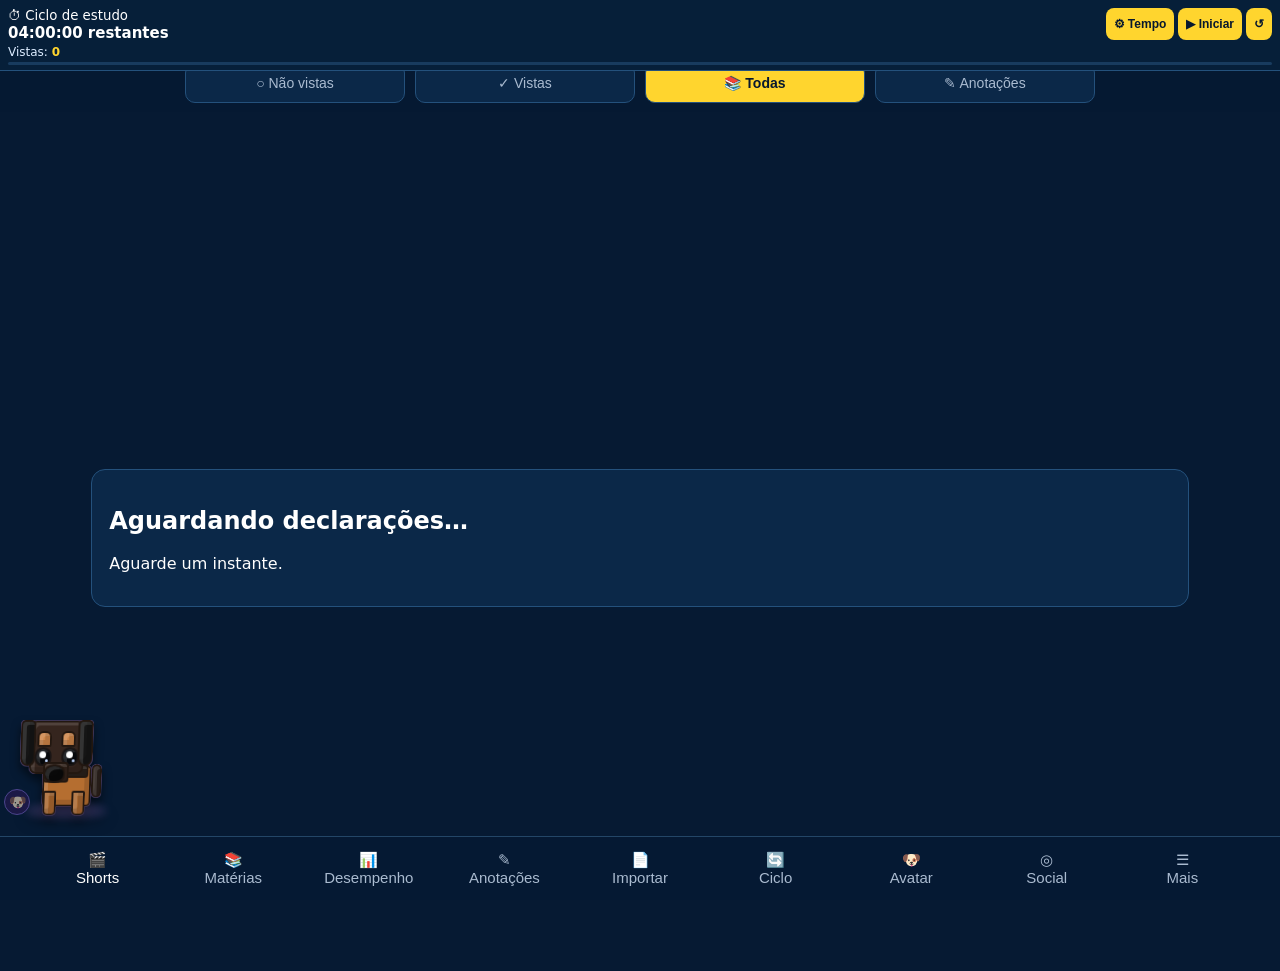
==== commit 135e81cf: "Ativa energia por visto V106" ====
--- a/index.html
+++ b/index.html
@@ -1 +1 @@
-<!doctype html><html lang="pt-BR"><head><meta charset="utf-8"><meta name="viewport" content="width=device-width,initial-scale=1"><meta name="theme-color" content="#071a33"><link rel="manifest" href="manifest.webmanifest?v=46"><link rel="icon" href="icon-192.svg" type="image/svg+xml"><link rel="apple-touch-icon" href="icon-192.svg"><title>Roleta dos Preguiçosos</title><style>*{box-sizing:border-box}body{margin:0;background:#020b17;color:#fff;font:15px system-ui}.app{max-width:560px;margin:auto;min-height:100vh;background:#061a33}.top{position:fixed;z-index:3;top:0;width:min(560px,100%);padding:15px;background:#061a33ee;display:flex;justify-content:space-between}.top b{color:#ffd52e}.top small{text-align:right}.feed{height:100vh;overflow:hidden;overscroll-behavior:contain;touch-action:pan-y}.q{min-height:100vh;padding:92px 18px 76px;display:flex;flex-direction:column;justify-content:center}.tag{color:#75c9ff;font-weight:800;font-size:12px}.topic{color:#aabbd0;margin:6px 0 18px}.q h1{font-size:17px;line-height:1.34;max-height:42vh;overflow:auto}.opt,.card{border-radius:14px}.opt{border:1px solid #24517c;background:#0b2848;color:#fff;padding:13px;text-align:left;margin:5px 0}.opt.ok{background:#0d6b46!important;border:2px solid #43e09d}.opt.no{background:#7a2635!important;border:2px solid #ff7188}.feedback{margin-top:10px;background:#0d2948;padding:12px;border-radius:14px;max-height:25vh;overflow:auto}.star{background:none;border:0;color:#ffd52e;margin-top:8px}.panel{padding:75px 16px 85px}.card{background:#0b2848;border:1px solid #24517c;padding:14px;margin:10px 0}.grid{display:grid;grid-template-columns:1fr 1fr;gap:10px}.metric strong{font-size:24px;display:block}.hidden{display:none!important}.feedfilter{position:fixed;z-index:3;top:48px;width:min(560px,100%);display:flex;gap:6px;padding:7px 12px;background:#061a33ee}.feedfilter button{flex:1;border:1px solid #24517c;background:#0b2848;color:#aabbd0;padding:8px 4px;border-radius:10px;font-size:12px}.feedfilter button.on{background:#ffd52e;color:#07182e;font-weight:900}.action{width:100%;border:1px solid #24517c;background:#0b2848;color:#fff;padding:13px;border-radius:12px;font-weight:700}nav{position:fixed;z-index:4;bottom:0;width:min(560px,100%);display:flex;justify-content:space-around;background:#061a33f5;border-top:1px solid #234667;padding:8px}nav button{background:none;border:0;color:#aabbd0;font-size:11px}nav button.on{color:#fff}#cycleTimerDone{display:none;position:fixed;inset:0;z-index:9999;background:rgba(0,8,18,.92);align-items:center;justify-content:center;padding:22px}#cycleTimerDone.show{display:flex}#cycleTimerDoneBox{width:min(440px,100%);background:#08233e;border:2px solid #43e09d;border-radius:20px;padding:26px 18px;text-align:center}.cycleFinalGrid{display:grid;grid-template-columns:repeat(3,1fr);gap:8px;margin:18px 0}.cycleFinalMetric{background:#0b2848;border:1px solid #24517c;border-radius:12px;padding:12px 5px}.cycleFinalMetric strong{display:block;font-size:25px;color:#ffd52e}.cycleFinalTime{margin:12px 0 20px;color:#dcecff}#cycleTimerDoneBox button{padding:12px 14px;margin:4px;border:0;border-radius:10px;background:#ffd52e;color:#07182e;font-weight:800}@media print{body{background:#fff;color:#000}.app>*{display:none!important}#printArea{display:block!important;background:#fff;color:#000;padding:20px}.print-q{break-inside:avoid;border-bottom:1px solid #aaa;padding:12px 0}}#legislacao{padding-bottom:130px!important}#legislacao .lei-check{appearance:none;-webkit-appearance:none;display:inline-grid;place-content:center;vertical-align:middle;width:29px;height:29px;min-width:29px;border:2px solid #ffd52e;border-radius:7px;background:#061a33;margin:0 10px 0 0;cursor:pointer}#legislacao .lei-check:checked{background:#ffd52e;border-color:#ffd52e}#legislacao .lei-check:checked:after{content:"✓";font-size:22px;font-weight:900;color:#061a33}#legislacao .card p{line-height:1.7;margin:17px 0}#importar input[type=file]{display:block;width:100%;padding:16px 8px;margin:16px 0;border:2px dashed #ffd52e;border-radius:10px;background:#0b2848;color:white}#importar button{padding:12px;margin:8px 5px 8px 0}#importar pre{max-height:300px;overflow:auto;overflow-wrap:anywhere}nav{overflow-x:auto}nav button{min-width:65px}#legislacao .lei-check{opacity:1!important;visibility:visible!important}</style><link rel="stylesheet" href="tablet.css?v=72"><style id="notes-layout-fix">#notesPanel{min-height:100dvh;padding-bottom:calc(115px + env(safe-area-inset-bottom,0px));overflow-x:hidden}#notesPanel .card{min-width:0;max-width:100%;overflow-wrap:anywhere;word-break:normal}#notesPanel .card p{max-width:100%;white-space:pre-wrap;overflow-wrap:anywhere;word-break:break-word}#notesPanel .card button{max-width:100%}.app>nav{position:fixed!important;bottom:0!important;z-index:120!important;display:flex!important;visibility:visible!important;left:max(0px,calc((100% - 560px)/2));width:min(560px,100%)!important;overflow-x:auto;overscroll-behavior-x:contain}#notesPanel.hidden{display:none!important}@media(min-width:700px){.app>nav{left:max(0px,calc((100% - 1000px)/2));width:min(1000px,100%)!important}}@media(min-width:1100px){.app>nav{left:0;width:100%!important}}@media(orientation:landscape) and (max-height:700px){.app>nav{left:0;width:100%!important}}</style><style>.short-header{display:flex;align-items:center;justify-content:space-between;gap:10px;flex-wrap:wrap}.short-header .visto-inline{position:fixed!important;right:max(22px,calc((100vw - 1000px)/2 + 22px));bottom:calc(135px + env(safe-area-inset-bottom,0px));z-index:130!important;width:76px!important;height:76px!important;min-width:76px!important;max-width:76px!important;padding:8px!important;margin:0!important;border-radius:50%!important;display:flex!important;align-items:center;justify-content:center;text-align:center;line-height:1.2;font-size:12px!important;flex-shrink:0;box-shadow:0 4px 18px #0009;background:#ffda42!important;color:#071b34!important;border:2px solid #f4c32a!important}.short-header .tag{min-width:0;overflow-wrap:anywhere}@media(max-width:420px){.short-header .visto-inline{min-width:76px!important;font-size:12px!important}}</style><style>#dailyGoalDashboard progress{accent-color:#ffdb43}#dailyGoalDashboard .action{margin-top:8px}#dailyGoalShort{display:none!important}</style><style>#socialArtificial{display:none!important}</style></head><body><div class="app"><div class="top"><b>ROLETA DOS PREGUIÇOSOS</b><small>ROLETA • V66<br><span id="totalQuestions">0 declarações</span></small></div><div id="feedFilter" class="feedfilter"><button id="fp" onclick="setFeedMode('pending')">○ Não vistas</button><button id="fr" onclick="setFeedMode('resolved')">✓ Vistas</button><button id="fa" class="on" onclick="setFeedMode('all')">📚 Todas</button><button id="frev" onclick="setFeedMode('review')">✎ Anotações</button></div><div id="dailyGoalShort" aria-live="polite"></div><main id="feed" class="feed"><section class="q"><div class="card"><h2>Aguardando documentos para o banco declarativo…</h2></div></section></main><section id="subjectsPanel" class="panel hidden"><h2>Matérias</h2></section><section id="stats" class="panel hidden"><h2>📊 Desempenho</h2><div id="dailyGoalDashboard" class="card"></div><div class="grid"><div class="card metric"><strong id="an">0</strong>vistas</div><div class="card metric"><strong id="ac">0</strong>declarações</div><div class="card metric"><strong id="rt">0%</strong>progresso</div><div class="card metric"><strong id="fv">0</strong>anotações</div></div><div class="card" id="bs"></div></section><section id="notesPanel" class="panel hidden"><h2>Anotações</h2><p id="notesCount"></p><button class="action" onclick="printShortNotes()">Imprimir anotações</button><div id="notesList"></div></section><section id="importar" class="panel hidden"><h2>Importar documentos</h2><p>Envie um PDF com texto selecionável, DOCX ou TXT. Confira antes de gerar os Shorts. Os dados permanecem neste aparelho.</p><input id="importFile" type="file" accept=".txt,.md,.docx,.pdf"><button class="action" onclick="previewImport()">Ler e conferir documento</button><p id="importStatus"></p><pre id="importPreview" style="white-space:pre-wrap"></pre><label><input id="importReplace" type="checkbox" checked> Substituir banco local</label><button id="importConfirm" class="action" onclick="confirmImport()" disabled>Confirmar e gerar Shorts</button><p id="importCount"></p><h3>PDFs e bancos importados</h3><div id="importBanks"></div><button onclick="clearLocalImports()">Excluir todas as importações locais</button></section><section id="legislacao" class="panel hidden"><h2>Ciclo de estudos</h2><div id="cycleEditor"></div></section><section id="avatarPanel" class="panel hidden"><h2>🐾 Avatar</h2><div id="avatarProgress"></div></section><section id="socialPanel" class="panel hidden"><h2>Comunidade</h2><div id="socialRoot"></div></section><section id="more" class="panel hidden"><h2>☰ Mais</h2><div class="card"><b>ℹ️ Roleta dos Preguiçosos</b><p>Aplicativo de estudo em formato de Shorts.</p><p id="bankInfo">Carregando banco…</p></div></section><section id="printArea" class="hidden"></section><nav><button id="nf" class="on" onclick="tab('feed')">🎬<br>Shorts</button><button id="nsub" onclick="openSubjectDashboard()">📚<br>Matérias</button><button id="nst" onclick="tab('stats')">📊<br>Desempenho</button><button id="nnotes" onclick="tab('notesPanel')">✎<br>Anotações</button><button id="nimp" onclick="tab('importar')">📄<br>Importar</button><button id="nleg" onclick="tab('legislacao')">🔄<br>Ciclo</button><button id="navatar" onclick="tab(&apos;avatarPanel&apos;)">🐶<br>Avatar</button><button id="nsocial" onclick="tab(&apos;socialPanel&apos;)">◎<br>Social</button><button id="nmo" onclick="tab('more')">☰<br>Mais</button></nav></div><div id="cycleTimerDone"><div id="cycleTimerDoneBox"><div style="font-size:50px">⏰</div><h2>TEMPO DO CICLO ENCERRADO</h2><div class="cycleFinalGrid"><div class="cycleFinalMetric"><strong id="cycleFinalResolved">0</strong>Marcadas</div><div class="cycleFinalMetric"><strong id="cycleFinalCorrect">0</strong>Vistas</div><div class="cycleFinalMetric"><strong id="cycleFinalWrong">0</strong>—</div></div><div class="cycleFinalTime">Tempo estudado: <b id="cycleFinalTime">00:00:00</b></div><button id="cycleTimerFinish">✓ Encerrar ciclo</button><button id="cycleTimerNew">▶ Novo ciclo</button></div></div><script>(function(){const flag='roleta-banco-declarativo-reset-20261013';try{if(localStorage.getItem(flag)==='1')return;for(const k of Object.keys(localStorage)){if(k.startsWith('sefaz-hipotetico-')||k==='roleta-vistos-v1')localStorage.removeItem(k)}localStorage.setItem(flag,'1')}catch(e){console.warn('Não foi possível zerar histórico local',e)}})();</script><script>const KEY='sefaz-hipotetico-state-v1';window.Q=[];function state(){try{return Object.assign({answers:{},fav:{}},JSON.parse(localStorage.getItem(KEY)||'{}'))}catch(e){return{answers:{},fav:{}}}}function save(s){localStorage.setItem(KEY,JSON.stringify(s))}function esc(s){return String(s||'').replace(/[&<>"']/g,c=>({'&':'&amp;','<':'&lt;','>':'&gt;','"':'&quot;',"'":'&#39;'}[c]))}function stats(){let s=state(),v={};try{v=JSON.parse(localStorage.getItem('roleta-vistos-v1')||'{}')}catch(_){}let n=Object.values(v).filter(Boolean).length;document.getElementById('an').textContent=n;document.getElementById('ac').textContent=window.Q.length;document.getElementById('rt').textContent=window.Q.length?Math.round(n/window.Q.length*100)+'%':'0%';document.getElementById('fv').textContent=Object.values(JSON.parse(localStorage.getItem('roleta-anotacoes-v1')||'{}')).filter(Boolean).length;window.drawDailyGoal?.();document.getElementById('bs').innerHTML='<b>Banco carregado nesta sessão</b><p>'+window.Q.length+' declarações carregadas.</p>'}function tab(id){const tabs={feed:'nf',stats:'nst',more:'nmo',subjectsPanel:'nsub',legislacao:'nleg',importar:'nimp',notesPanel:'nnotes',socialPanel:'nsocial',avatarPanel:'navatar'};if(!Object.hasOwn(tabs,id))return;for(const key of Object.keys(tabs))document.getElementById(key)?.classList.toggle('hidden',key!==id);document.getElementById('feedFilter')?.classList.toggle('hidden',id!=='feed');for(const [key,navId] of Object.entries(tabs))document.getElementById(navId)?.classList.toggle('on',key===id);document.querySelector('.app')?.setAttribute('data-active-tab',id);if(id==='stats')stats();if(id==='socialPanel')window.renderSocial?.();if(id==='avatarPanel')window.renderAvatarProgress?.();if(id==='legislacao')window.renderEditableCycle?.();if(id==='notesPanel')window.renderNotesTab?.()}async function ensureAllQuestions(){while(await window.loadMoreQuestionData?.()){}return window.Q||[]}async function printWrongQuestions(){const info=document.getElementById('wrongPrintInfo');if(info)info.textContent='Preparando questões erradas…';const all=await ensureAllQuestions(),s=state(),wrong=all.filter(q=>s.answers[String(q.id)]&&s.answers[String(q.id)].correct===false),area=document.getElementById('printArea');if(!area)return;if(!wrong.length){if(info)info.textContent='Nenhuma questão errada registrada.';return}area.innerHTML='<h1>Roleta dos Preguiçosos — Questões erradas</h1><p>Total: '+wrong.length+'</p>'+wrong.map((q,i)=>'<div class="print-q"><small>'+(i+1)+' • '+esc(q.s||q.subject||'')+'</small><h3>'+esc(q.q||q.question||'')+'</h3><p><b>Gabarito: '+(Boolean(q.a??q.answer)?'CERTO':'ERRADO')+'</b></p><p>'+esc(q.c||q.comment||'')+'</p></div>').join('');area.classList.remove('hidden');if(info)info.textContent=wrong.length+' questão(ões) errada(s) preparada(s).';setTimeout(()=>{window.print();area.classList.add('hidden')},50)}</script><script src="performance.js?v=89"></script><script src="notes-tab.js?v=85"></script><script src="import-storage.js?v=78"></script><script src="import-documents.js?v=87"></script><script src="sharded-bank.js?v=78"></script><script src="filter-visibility.js?v=11"></script><script src="cycle-timer.js?v=57"></script><script src="backup.js?v=57"></script><script src="offline.js?v=58"></script><script src="pwa.js?v=46"></script><script src="study-features.js?v=91"></script><script>window.addEventListener('DOMContentLoaded',()=>window.loadBank?.());</script><script>document.querySelectorAll('.lei-check').forEach(c=>{const k='roleta-lei-ok-'+c.dataset.lei;c.checked=localStorage.getItem(k)==='1';c.addEventListener('change',()=>{localStorage.setItem(k,c.checked?'1':'0');c.parentElement.style.opacity=c.checked?'.65':'1'});c.parentElement.style.opacity=c.checked?'.65':'1'});</script><script src="cycle-editor.js?v=93"></script><script src="social.js?v=94"></script><script src="ai-users.js?v=96"></script><script src="social-universe.js?v=98"></script><style>#mascotEmergency{position:fixed!important;z-index:2147483000!important;left:12px;bottom:105px;width:78px;height:86px;display:flex;flex-direction:column;align-items:center;justify-content:center;background:#2c1b45ee;border:2px solid #ffd52e;border-radius:17px;color:white;font:700 11px system-ui;box-shadow:0 4px 15px #0009;cursor:pointer}#mascotEmergency .face{font-size:43px;line-height:1.1;animation:mascotFallbackWalk 1s infinite alternate}@keyframes mascotFallbackWalk{to{transform:translateY(-8px) rotate(8deg)}}#mascotEmergency.mascot-ready{display:none!important}</style><div id="mascotEmergency" role="button" tabindex="0" aria-label="Mascote cachorrinho animado"><span class="face">🐶</span><span>Mascote</span></div><script>(function(){var b=document.getElementById('mascotEmergency');b.onclick=function(){b.querySelector('span:last-child').textContent='Quero questões! 🦴'};setInterval(function(){if(document.getElementById('mascot3d')&&document.getElementById('mascotToggle'))b.classList.add('mascot-ready')},1000)})();</script><script src="mascot-3d.js?v=102"></script><script src="avatar-progress.js?v=104"></script><script src="avatar-energy.js?v=104"></script></body></html>+<!doctype html><html lang="pt-BR"><head><meta charset="utf-8"><meta name="viewport" content="width=device-width,initial-scale=1"><meta name="theme-color" content="#071a33"><link rel="manifest" href="manifest.webmanifest?v=46"><link rel="icon" href="icon-192.svg" type="image/svg+xml"><link rel="apple-touch-icon" href="icon-192.svg"><title>Roleta dos Preguiçosos</title><style>*{box-sizing:border-box}body{margin:0;background:#020b17;color:#fff;font:15px system-ui}.app{max-width:560px;margin:auto;min-height:100vh;background:#061a33}.top{position:fixed;z-index:3;top:0;width:min(560px,100%);padding:15px;background:#061a33ee;display:flex;justify-content:space-between}.top b{color:#ffd52e}.top small{text-align:right}.feed{height:100vh;overflow:hidden;overscroll-behavior:contain;touch-action:pan-y}.q{min-height:100vh;padding:92px 18px 76px;display:flex;flex-direction:column;justify-content:center}.tag{color:#75c9ff;font-weight:800;font-size:12px}.topic{color:#aabbd0;margin:6px 0 18px}.q h1{font-size:17px;line-height:1.34;max-height:42vh;overflow:auto}.opt,.card{border-radius:14px}.opt{border:1px solid #24517c;background:#0b2848;color:#fff;padding:13px;text-align:left;margin:5px 0}.opt.ok{background:#0d6b46!important;border:2px solid #43e09d}.opt.no{background:#7a2635!important;border:2px solid #ff7188}.feedback{margin-top:10px;background:#0d2948;padding:12px;border-radius:14px;max-height:25vh;overflow:auto}.star{background:none;border:0;color:#ffd52e;margin-top:8px}.panel{padding:75px 16px 85px}.card{background:#0b2848;border:1px solid #24517c;padding:14px;margin:10px 0}.grid{display:grid;grid-template-columns:1fr 1fr;gap:10px}.metric strong{font-size:24px;display:block}.hidden{display:none!important}.feedfilter{position:fixed;z-index:3;top:48px;width:min(560px,100%);display:flex;gap:6px;padding:7px 12px;background:#061a33ee}.feedfilter button{flex:1;border:1px solid #24517c;background:#0b2848;color:#aabbd0;padding:8px 4px;border-radius:10px;font-size:12px}.feedfilter button.on{background:#ffd52e;color:#07182e;font-weight:900}.action{width:100%;border:1px solid #24517c;background:#0b2848;color:#fff;padding:13px;border-radius:12px;font-weight:700}nav{position:fixed;z-index:4;bottom:0;width:min(560px,100%);display:flex;justify-content:space-around;background:#061a33f5;border-top:1px solid #234667;padding:8px}nav button{background:none;border:0;color:#aabbd0;font-size:11px}nav button.on{color:#fff}#cycleTimerDone{display:none;position:fixed;inset:0;z-index:9999;background:rgba(0,8,18,.92);align-items:center;justify-content:center;padding:22px}#cycleTimerDone.show{display:flex}#cycleTimerDoneBox{width:min(440px,100%);background:#08233e;border:2px solid #43e09d;border-radius:20px;padding:26px 18px;text-align:center}.cycleFinalGrid{display:grid;grid-template-columns:repeat(3,1fr);gap:8px;margin:18px 0}.cycleFinalMetric{background:#0b2848;border:1px solid #24517c;border-radius:12px;padding:12px 5px}.cycleFinalMetric strong{display:block;font-size:25px;color:#ffd52e}.cycleFinalTime{margin:12px 0 20px;color:#dcecff}#cycleTimerDoneBox button{padding:12px 14px;margin:4px;border:0;border-radius:10px;background:#ffd52e;color:#07182e;font-weight:800}@media print{body{background:#fff;color:#000}.app>*{display:none!important}#printArea{display:block!important;background:#fff;color:#000;padding:20px}.print-q{break-inside:avoid;border-bottom:1px solid #aaa;padding:12px 0}}#legislacao{padding-bottom:130px!important}#legislacao .lei-check{appearance:none;-webkit-appearance:none;display:inline-grid;place-content:center;vertical-align:middle;width:29px;height:29px;min-width:29px;border:2px solid #ffd52e;border-radius:7px;background:#061a33;margin:0 10px 0 0;cursor:pointer}#legislacao .lei-check:checked{background:#ffd52e;border-color:#ffd52e}#legislacao .lei-check:checked:after{content:"✓";font-size:22px;font-weight:900;color:#061a33}#legislacao .card p{line-height:1.7;margin:17px 0}#importar input[type=file]{display:block;width:100%;padding:16px 8px;margin:16px 0;border:2px dashed #ffd52e;border-radius:10px;background:#0b2848;color:white}#importar button{padding:12px;margin:8px 5px 8px 0}#importar pre{max-height:300px;overflow:auto;overflow-wrap:anywhere}nav{overflow-x:auto}nav button{min-width:65px}#legislacao .lei-check{opacity:1!important;visibility:visible!important}</style><link rel="stylesheet" href="tablet.css?v=72"><style id="notes-layout-fix">#notesPanel{min-height:100dvh;padding-bottom:calc(115px + env(safe-area-inset-bottom,0px));overflow-x:hidden}#notesPanel .card{min-width:0;max-width:100%;overflow-wrap:anywhere;word-break:normal}#notesPanel .card p{max-width:100%;white-space:pre-wrap;overflow-wrap:anywhere;word-break:break-word}#notesPanel .card button{max-width:100%}.app>nav{position:fixed!important;bottom:0!important;z-index:120!important;display:flex!important;visibility:visible!important;left:max(0px,calc((100% - 560px)/2));width:min(560px,100%)!important;overflow-x:auto;overscroll-behavior-x:contain}#notesPanel.hidden{display:none!important}@media(min-width:700px){.app>nav{left:max(0px,calc((100% - 1000px)/2));width:min(1000px,100%)!important}}@media(min-width:1100px){.app>nav{left:0;width:100%!important}}@media(orientation:landscape) and (max-height:700px){.app>nav{left:0;width:100%!important}}</style><style>.short-header{display:flex;align-items:center;justify-content:space-between;gap:10px;flex-wrap:wrap}.short-header .visto-inline{position:fixed!important;right:max(22px,calc((100vw - 1000px)/2 + 22px));bottom:calc(135px + env(safe-area-inset-bottom,0px));z-index:130!important;width:76px!important;height:76px!important;min-width:76px!important;max-width:76px!important;padding:8px!important;margin:0!important;border-radius:50%!important;display:flex!important;align-items:center;justify-content:center;text-align:center;line-height:1.2;font-size:12px!important;flex-shrink:0;box-shadow:0 4px 18px #0009;background:#ffda42!important;color:#071b34!important;border:2px solid #f4c32a!important}.short-header .tag{min-width:0;overflow-wrap:anywhere}@media(max-width:420px){.short-header .visto-inline{min-width:76px!important;font-size:12px!important}}</style><style>#dailyGoalDashboard progress{accent-color:#ffdb43}#dailyGoalDashboard .action{margin-top:8px}#dailyGoalShort{display:none!important}</style><style>#socialArtificial{display:none!important}</style></head><body><div class="app"><div class="top"><b>ROLETA DOS PREGUIÇOSOS</b><small>ROLETA • V66<br><span id="totalQuestions">0 declarações</span></small></div><div id="feedFilter" class="feedfilter"><button id="fp" onclick="setFeedMode('pending')">○ Não vistas</button><button id="fr" onclick="setFeedMode('resolved')">✓ Vistas</button><button id="fa" class="on" onclick="setFeedMode('all')">📚 Todas</button><button id="frev" onclick="setFeedMode('review')">✎ Anotações</button></div><div id="dailyGoalShort" aria-live="polite"></div><main id="feed" class="feed"><section class="q"><div class="card"><h2>Aguardando documentos para o banco declarativo…</h2></div></section></main><section id="subjectsPanel" class="panel hidden"><h2>Matérias</h2></section><section id="stats" class="panel hidden"><h2>📊 Desempenho</h2><div id="dailyGoalDashboard" class="card"></div><div class="grid"><div class="card metric"><strong id="an">0</strong>vistas</div><div class="card metric"><strong id="ac">0</strong>declarações</div><div class="card metric"><strong id="rt">0%</strong>progresso</div><div class="card metric"><strong id="fv">0</strong>anotações</div></div><div class="card" id="bs"></div></section><section id="notesPanel" class="panel hidden"><h2>Anotações</h2><p id="notesCount"></p><button class="action" onclick="printShortNotes()">Imprimir anotações</button><div id="notesList"></div></section><section id="importar" class="panel hidden"><h2>Importar documentos</h2><p>Envie um PDF com texto selecionável, DOCX ou TXT. Confira antes de gerar os Shorts. Os dados permanecem neste aparelho.</p><input id="importFile" type="file" accept=".txt,.md,.docx,.pdf"><button class="action" onclick="previewImport()">Ler e conferir documento</button><p id="importStatus"></p><pre id="importPreview" style="white-space:pre-wrap"></pre><label><input id="importReplace" type="checkbox" checked> Substituir banco local</label><button id="importConfirm" class="action" onclick="confirmImport()" disabled>Confirmar e gerar Shorts</button><p id="importCount"></p><h3>PDFs e bancos importados</h3><div id="importBanks"></div><button onclick="clearLocalImports()">Excluir todas as importações locais</button></section><section id="legislacao" class="panel hidden"><h2>Ciclo de estudos</h2><div id="cycleEditor"></div></section><section id="avatarPanel" class="panel hidden"><h2>🐾 Avatar</h2><div id="avatarProgress"></div></section><section id="socialPanel" class="panel hidden"><h2>Comunidade</h2><div id="socialRoot"></div></section><section id="more" class="panel hidden"><h2>☰ Mais</h2><div class="card"><b>ℹ️ Roleta dos Preguiçosos</b><p>Aplicativo de estudo em formato de Shorts.</p><p id="bankInfo">Carregando banco…</p></div></section><section id="printArea" class="hidden"></section><nav><button id="nf" class="on" onclick="tab('feed')">🎬<br>Shorts</button><button id="nsub" onclick="openSubjectDashboard()">📚<br>Matérias</button><button id="nst" onclick="tab('stats')">📊<br>Desempenho</button><button id="nnotes" onclick="tab('notesPanel')">✎<br>Anotações</button><button id="nimp" onclick="tab('importar')">📄<br>Importar</button><button id="nleg" onclick="tab('legislacao')">🔄<br>Ciclo</button><button id="navatar" onclick="tab(&apos;avatarPanel&apos;)">🐶<br>Avatar</button><button id="nsocial" onclick="tab(&apos;socialPanel&apos;)">◎<br>Social</button><button id="nmo" onclick="tab('more')">☰<br>Mais</button></nav></div><div id="cycleTimerDone"><div id="cycleTimerDoneBox"><div style="font-size:50px">⏰</div><h2>TEMPO DO CICLO ENCERRADO</h2><div class="cycleFinalGrid"><div class="cycleFinalMetric"><strong id="cycleFinalResolved">0</strong>Marcadas</div><div class="cycleFinalMetric"><strong id="cycleFinalCorrect">0</strong>Vistas</div><div class="cycleFinalMetric"><strong id="cycleFinalWrong">0</strong>—</div></div><div class="cycleFinalTime">Tempo estudado: <b id="cycleFinalTime">00:00:00</b></div><button id="cycleTimerFinish">✓ Encerrar ciclo</button><button id="cycleTimerNew">▶ Novo ciclo</button></div></div><script>(function(){const flag='roleta-banco-declarativo-reset-20261013';try{if(localStorage.getItem(flag)==='1')return;for(const k of Object.keys(localStorage)){if(k.startsWith('sefaz-hipotetico-')||k==='roleta-vistos-v1')localStorage.removeItem(k)}localStorage.setItem(flag,'1')}catch(e){console.warn('Não foi possível zerar histórico local',e)}})();</script><script>const KEY='sefaz-hipotetico-state-v1';window.Q=[];function state(){try{return Object.assign({answers:{},fav:{}},JSON.parse(localStorage.getItem(KEY)||'{}'))}catch(e){return{answers:{},fav:{}}}}function save(s){localStorage.setItem(KEY,JSON.stringify(s))}function esc(s){return String(s||'').replace(/[&<>"']/g,c=>({'&':'&amp;','<':'&lt;','>':'&gt;','"':'&quot;',"'":'&#39;'}[c]))}function stats(){let s=state(),v={};try{v=JSON.parse(localStorage.getItem('roleta-vistos-v1')||'{}')}catch(_){}let n=Object.values(v).filter(Boolean).length;document.getElementById('an').textContent=n;document.getElementById('ac').textContent=window.Q.length;document.getElementById('rt').textContent=window.Q.length?Math.round(n/window.Q.length*100)+'%':'0%';document.getElementById('fv').textContent=Object.values(JSON.parse(localStorage.getItem('roleta-anotacoes-v1')||'{}')).filter(Boolean).length;window.drawDailyGoal?.();document.getElementById('bs').innerHTML='<b>Banco carregado nesta sessão</b><p>'+window.Q.length+' declarações carregadas.</p>'}function tab(id){const tabs={feed:'nf',stats:'nst',more:'nmo',subjectsPanel:'nsub',legislacao:'nleg',importar:'nimp',notesPanel:'nnotes',socialPanel:'nsocial',avatarPanel:'navatar'};if(!Object.hasOwn(tabs,id))return;for(const key of Object.keys(tabs))document.getElementById(key)?.classList.toggle('hidden',key!==id);document.getElementById('feedFilter')?.classList.toggle('hidden',id!=='feed');for(const [key,navId] of Object.entries(tabs))document.getElementById(navId)?.classList.toggle('on',key===id);document.querySelector('.app')?.setAttribute('data-active-tab',id);if(id==='stats')stats();if(id==='socialPanel')window.renderSocial?.();if(id==='avatarPanel')window.renderAvatarProgress?.();if(id==='legislacao')window.renderEditableCycle?.();if(id==='notesPanel')window.renderNotesTab?.()}async function ensureAllQuestions(){while(await window.loadMoreQuestionData?.()){}return window.Q||[]}async function printWrongQuestions(){const info=document.getElementById('wrongPrintInfo');if(info)info.textContent='Preparando questões erradas…';const all=await ensureAllQuestions(),s=state(),wrong=all.filter(q=>s.answers[String(q.id)]&&s.answers[String(q.id)].correct===false),area=document.getElementById('printArea');if(!area)return;if(!wrong.length){if(info)info.textContent='Nenhuma questão errada registrada.';return}area.innerHTML='<h1>Roleta dos Preguiçosos — Questões erradas</h1><p>Total: '+wrong.length+'</p>'+wrong.map((q,i)=>'<div class="print-q"><small>'+(i+1)+' • '+esc(q.s||q.subject||'')+'</small><h3>'+esc(q.q||q.question||'')+'</h3><p><b>Gabarito: '+(Boolean(q.a??q.answer)?'CERTO':'ERRADO')+'</b></p><p>'+esc(q.c||q.comment||'')+'</p></div>').join('');area.classList.remove('hidden');if(info)info.textContent=wrong.length+' questão(ões) errada(s) preparada(s).';setTimeout(()=>{window.print();area.classList.add('hidden')},50)}</script><script src="performance.js?v=89"></script><script src="notes-tab.js?v=85"></script><script src="import-storage.js?v=78"></script><script src="import-documents.js?v=87"></script><script src="sharded-bank.js?v=78"></script><script src="filter-visibility.js?v=11"></script><script src="cycle-timer.js?v=57"></script><script src="backup.js?v=57"></script><script src="offline.js?v=58"></script><script src="pwa.js?v=46"></script><script src="study-features.js?v=91"></script><script>window.addEventListener('DOMContentLoaded',()=>window.loadBank?.());</script><script>document.querySelectorAll('.lei-check').forEach(c=>{const k='roleta-lei-ok-'+c.dataset.lei;c.checked=localStorage.getItem(k)==='1';c.addEventListener('change',()=>{localStorage.setItem(k,c.checked?'1':'0');c.parentElement.style.opacity=c.checked?'.65':'1'});c.parentElement.style.opacity=c.checked?'.65':'1'});</script><script src="cycle-editor.js?v=93"></script><script src="social.js?v=94"></script><script src="ai-users.js?v=96"></script><script src="social-universe.js?v=98"></script><style>#mascotEmergency{position:fixed!important;z-index:2147483000!important;left:12px;bottom:105px;width:78px;height:86px;display:flex;flex-direction:column;align-items:center;justify-content:center;background:#2c1b45ee;border:2px solid #ffd52e;border-radius:17px;color:white;font:700 11px system-ui;box-shadow:0 4px 15px #0009;cursor:pointer}#mascotEmergency .face{font-size:43px;line-height:1.1;animation:mascotFallbackWalk 1s infinite alternate}@keyframes mascotFallbackWalk{to{transform:translateY(-8px) rotate(8deg)}}#mascotEmergency.mascot-ready{display:none!important}</style><div id="mascotEmergency" role="button" tabindex="0" aria-label="Mascote cachorrinho animado"><span class="face">🐶</span><span>Mascote</span></div><script>(function(){var b=document.getElementById('mascotEmergency');b.onclick=function(){b.querySelector('span:last-child').textContent='Quero questões! 🦴'};setInterval(function(){if(document.getElementById('mascot3d')&&document.getElementById('mascotToggle'))b.classList.add('mascot-ready')},1000)})();</script><script src="mascot-3d.js?v=102"></script><script src="avatar-progress.js?v=106"></script><script src="avatar-energy.js?v=106"></script></body></html>
